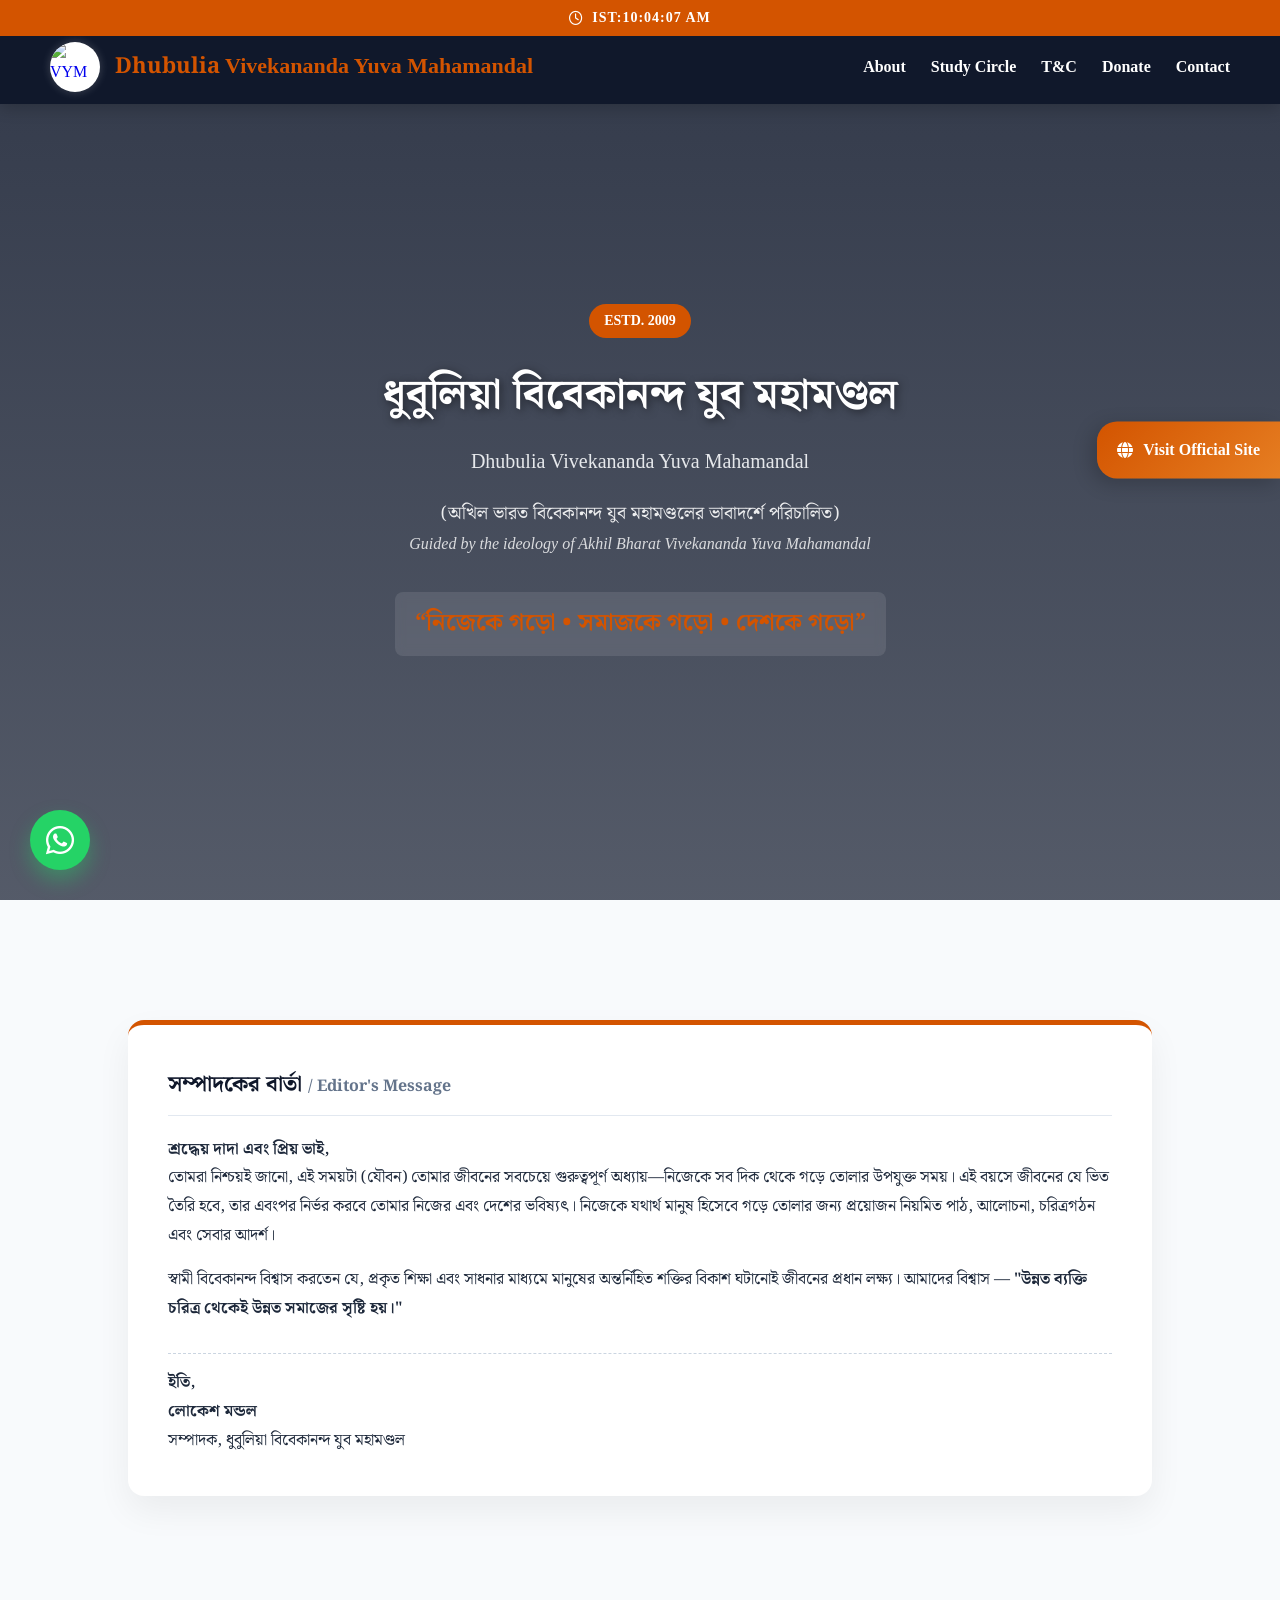
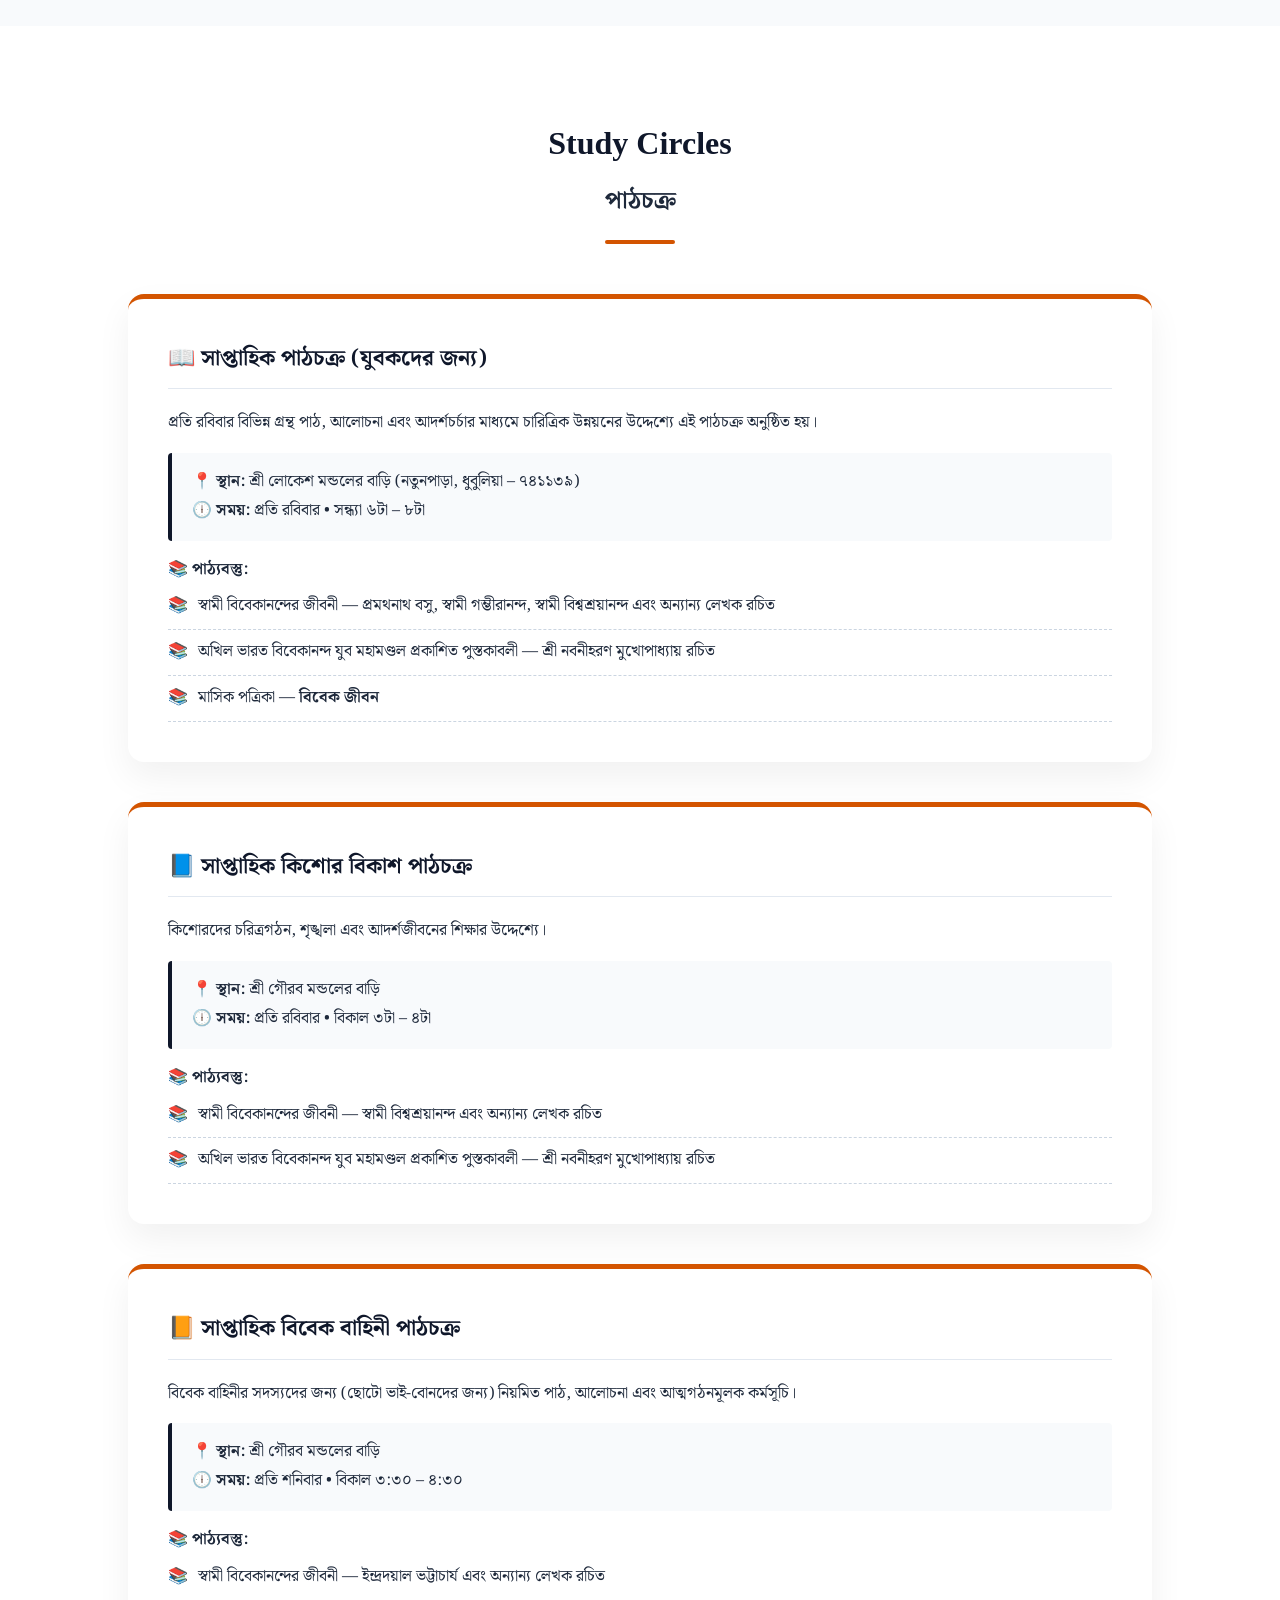
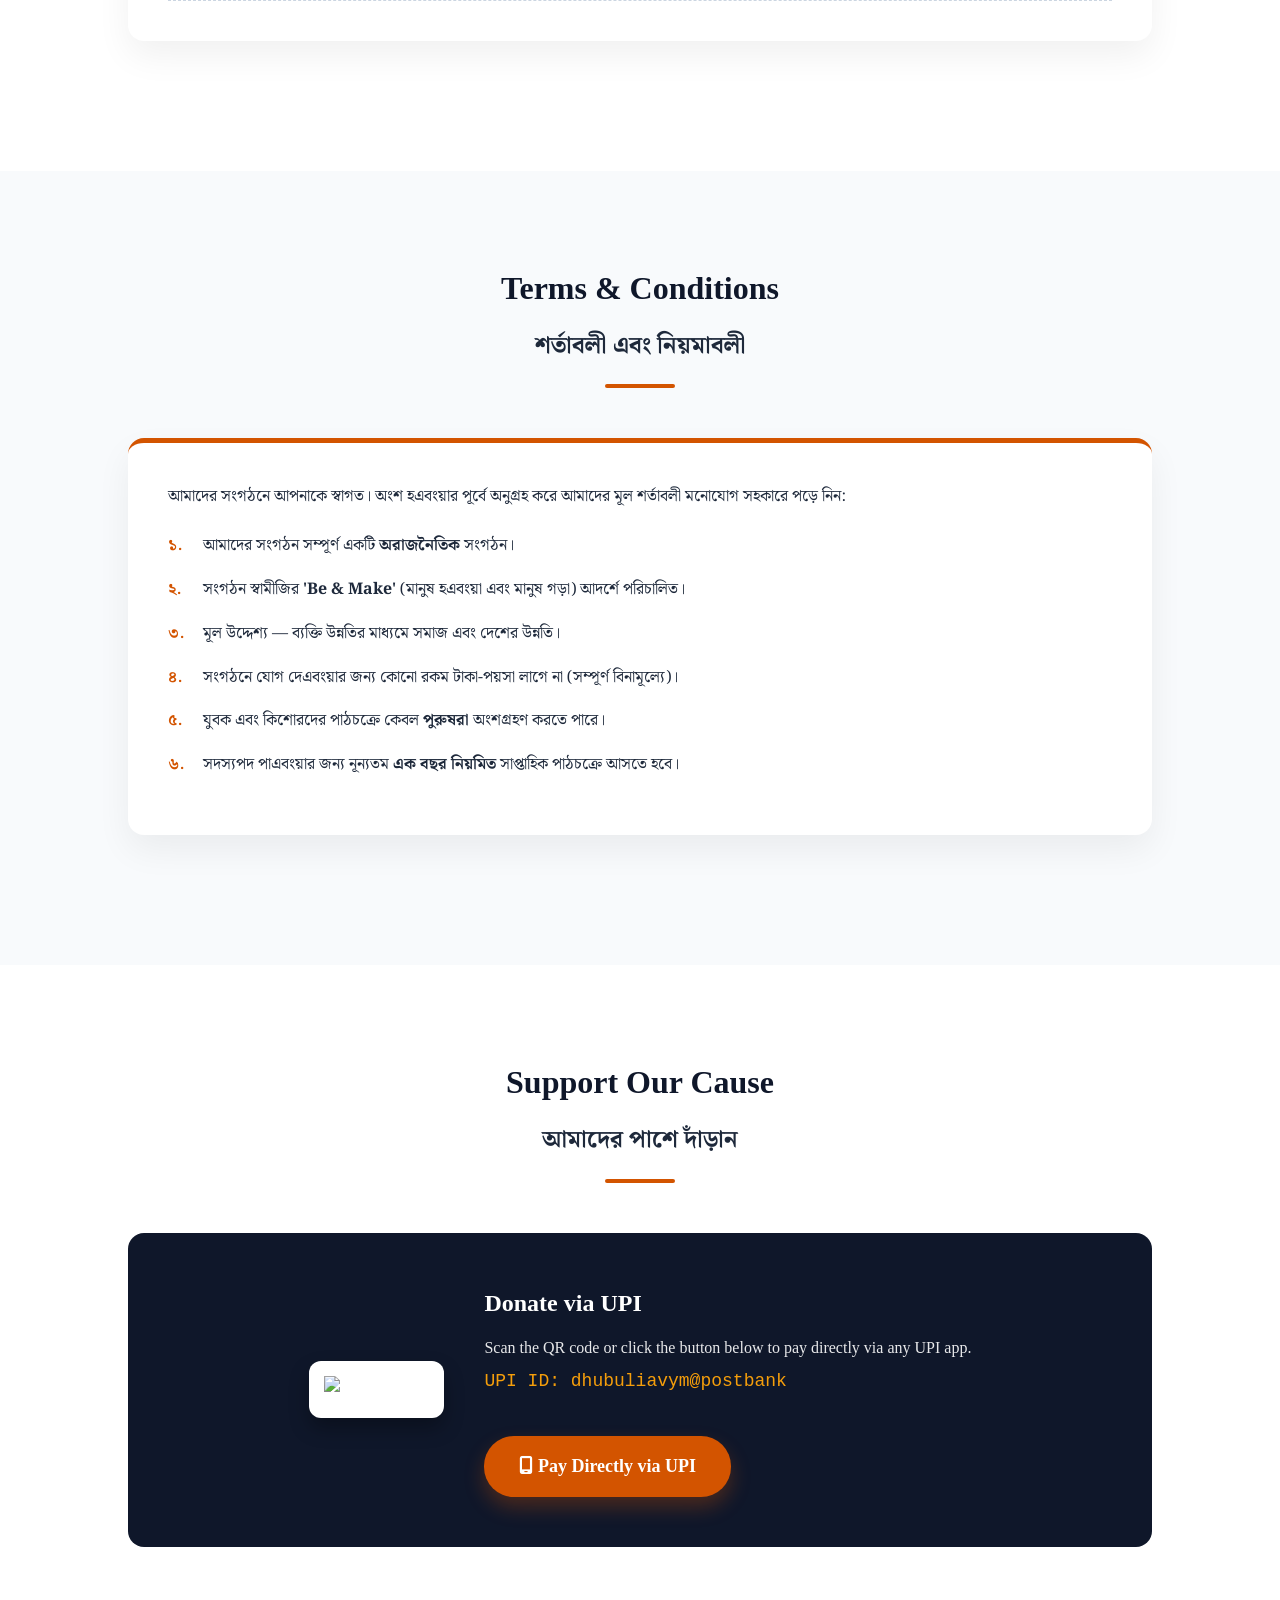
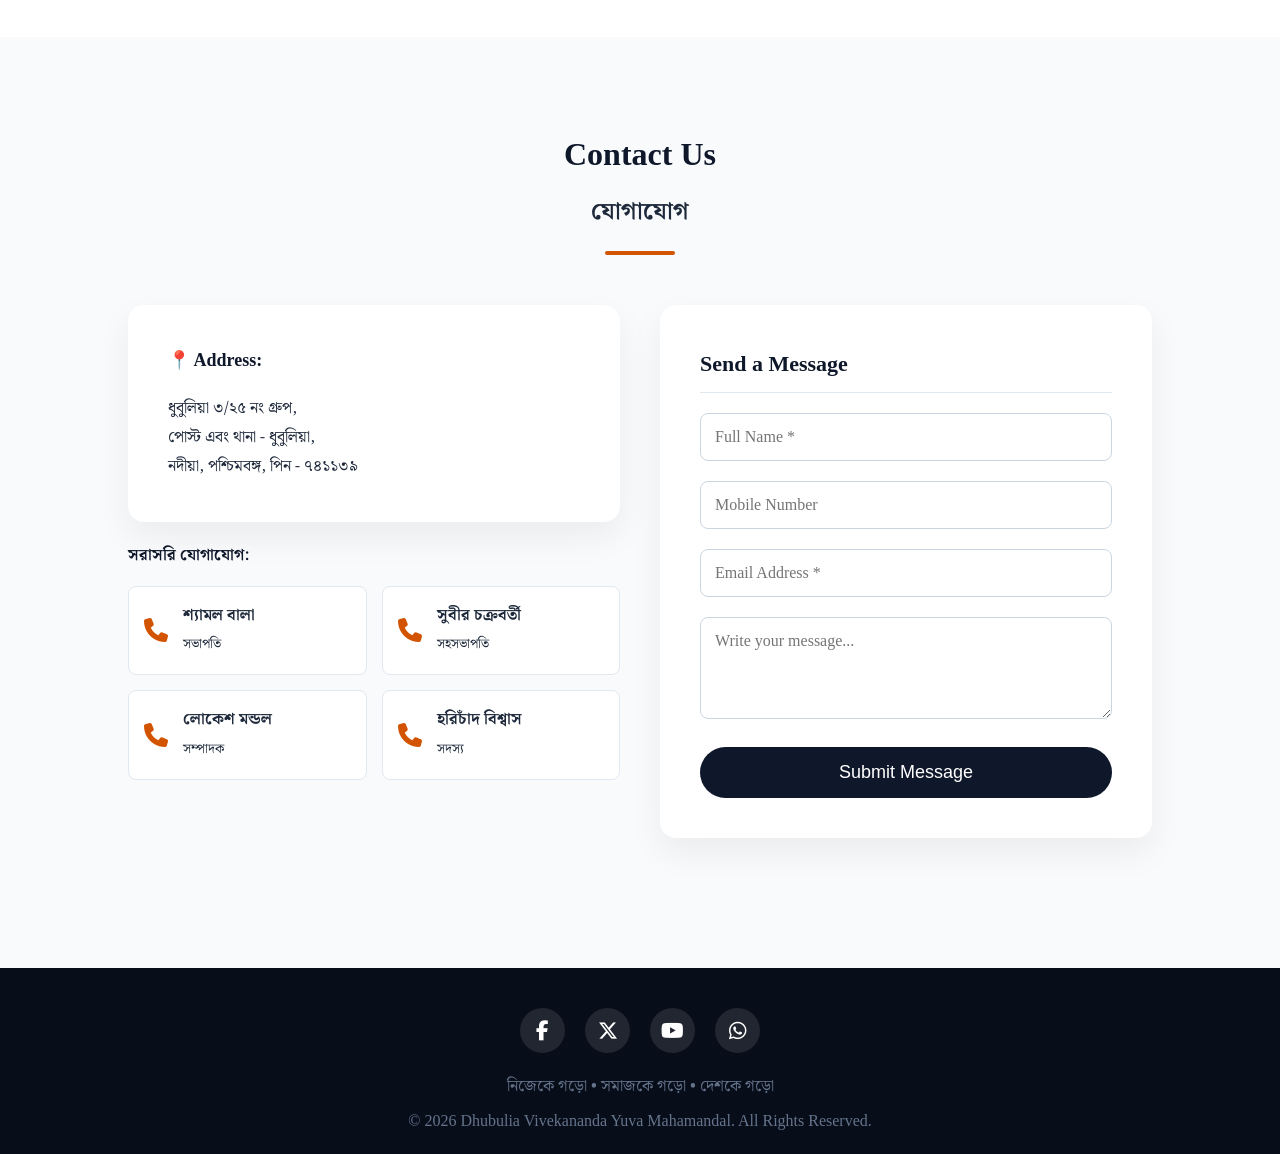
==== index.html @ 87403f96 "Update index.html" ====
<!DOCTYPE html>
<html lang="en">
<head>
    <meta charset="UTF-8">
    <meta name="viewport" content="width=device-width, initial-scale=1.0">
    <title>Dhubulia Vivekananda Yuva Mahamandal | ধুবুলিয়া বিবেকানন্দ যুব মহামণ্ডল</title>
    
    <!-- Google Fonts & FontAwesome -->
    <link href="https://fonts.googleapis.com/css2?family=Noto+Serif+Bengali:wght@400;600;700;800&display=swap" rel="stylesheet">
    <link rel="stylesheet" href="https://cdnjs.cloudflare.com/ajax/libs/font-awesome/6.4.0/css/all.min.css">

    <style>
        /* ===== CORE VARIABLES & TYPOGRAPHY ===== */
        :root {
            --primary: #0F172A;      /* Deep Navy */
            --primary-light: #1E293B;
            --accent: #D35400;       /* Deep Orange */
            --accent-hover: #E67E22;
            --bg-main: #F8FAFC;
            --white: #FFFFFF;
            --text-dark: #1E293B;
            --text-light: #64748B;
        }

        * {
            margin: 0;
            padding: 0;
            box-sizing: border-box;
            scroll-behavior: smooth;
        }

        /* Default English Font: Times New Roman */
        body {
            font-family: 'Times New Roman', Times, serif;
            background-color: var(--bg-main);
            color: var(--text-dark);
            line-height: 1.7;
            overflow-x: hidden;
        }

        /* Strict Bengali Font Class */
        .bn {
            font-family: 'Noto Serif Bengali', serif !important;
            line-height: 1.8;
        }

        /* ===== TOP BAR (IST CLOCK) ===== */
        .top-bar {
            background: var(--accent);
            color: var(--white);
            padding: 6px 20px;
            font-size: 14px;
            display: flex;
            justify-content: center;
            align-items: center;
            font-weight: bold;
            letter-spacing: 1px;
            position: fixed;
            top: 0;
            width: 100%;
            z-index: 1001;
        }
        .top-bar i { margin-right: 8px; }

        /* ===== NAVIGATION ===== */
        nav {
            position: fixed;
            top: 30px; /* Below top bar */
            width: 100%;
            background: rgba(15, 23, 42, 0.95);
            backdrop-filter: blur(10px);
            padding: 12px 50px;
            display: flex;
            justify-content: space-between;
            align-items: center;
            z-index: 1000;
            box-shadow: 0 4px 15px rgba(0,0,0,0.2);
            transition: 0.3s;
        }
        
        .logo-container {
            display: flex;
            align-items: center;
            gap: 15px;
            text-decoration: none;
        }

        .logo-img {
            height: 50px;
            width: 50px;
            border-radius: 50%;
            box-shadow: 0 0 10px rgba(255,255,255,0.2);
            object-fit: cover;
            background: white;
        }

        .logo-text {
            color: var(--white);
            font-size: 22px;
            font-weight: bold;
        }
        .logo-text span { color: var(--accent); }

        .nav-links {
            list-style: none;
            display: flex;
            gap: 25px;
        }
        .nav-links a {
            color: var(--white);
            text-decoration: none;
            font-size: 16px;
            font-weight: bold;
            transition: 0.3s;
        }
        .nav-links a:hover { color: var(--accent); }

        /* ===== HERO SECTION ===== */
        /* ===== HERO SECTION ===== */
        .hero {
            height: 100vh;
            background-image: linear-gradient(rgba(15, 23, 42, 0.85), rgba(15, 23, 42, 0.7)), 
                              url('https://upload.wikimedia.org/wikipedia/commons/0/0b/Swami_Vivekananda-1893-09-signed.jpg');
            background-position: center 15%; /* This brings the image down so the head is visible */
            background-size: cover;
            background-attachment: fixed;
            display: flex;
            flex-direction: column;
            justify-content: center;
            align-items: center;
            text-align: center;
            padding: 0 20px;
            color: var(--white);
            margin-top: 30px;
        }

        .vym-badge {
            background: var(--accent);
            padding: 5px 15px;
            border-radius: 20px;
            font-weight: bold;
            font-size: 14px;
            margin-bottom: 20px;
            animation: fadeIn 1s ease forwards;
        }

        .hero h1 {
            font-size: 42px;
            margin-bottom: 10px;
            text-shadow: 2px 2px 8px rgba(0,0,0,0.5);
            animation: slideDown 1s ease forwards;
        }

        .hero h2 {
            font-size: 20px;
            color: #F8FAFC;
            font-weight: normal;
            margin-bottom: 20px;
            opacity: 0.9;
        }

        .motto {
            font-size: 24px;
            color: var(--accent);
            font-weight: bold;
            margin-top: 15px;
            background: rgba(255,255,255,0.1);
            padding: 10px 20px;
            border-radius: 8px;
            backdrop-filter: blur(5px);
        }

        /* ===== GENERAL SECTIONS ===== */
        section { padding: 90px 10%; }
        .section-title {
            text-align: center;
            font-size: 32px;
            color: var(--primary);
            margin-bottom: 15px;
            font-weight: bold;
        }
        .section-divider {
            width: 70px;
            height: 4px;
            background: var(--accent);
            margin: 0 auto 50px;
            border-radius: 2px;
        }

        /* ===== CARDS (Study Circle, Terms, Message) ===== */
        .vym-card {
            background: var(--white);
            padding: 40px;
            border-radius: 16px;
            box-shadow: 0 15px 35px rgba(0,0,0,0.06);
            margin-bottom: 40px;
            border-top: 5px solid var(--accent);
            transition: transform 0.3s;
        }
        .vym-card:hover { transform: translateY(-5px); }
        .vym-card h3 { color: var(--primary); font-size: 22px; margin-bottom: 20px; border-bottom: 1px solid #E2E8F0; padding-bottom: 10px; }
        
        .contact-box {
            background: var(--bg-main);
            padding: 15px 20px;
            border-left: 4px solid var(--primary);
            border-radius: 4px;
            margin: 15px 0;
        }
        
        .study-books ul, .tc-list { list-style: none; padding-left: 0; }
        .study-books li { padding: 8px 0; border-bottom: 1px dashed #CBD5E1; }
        .study-books li::before { content: "📚"; margin-right: 10px; }

        .tc-list li { margin-bottom: 15px; display: flex; align-items: flex-start; }
        .tc-list .num { font-weight: bold; color: var(--accent); margin-right: 10px; min-width: 25px; }

        /* ===== DONATE / PAYMENT ===== */
        .payment-box {
            display: flex;
            align-items: center;
            justify-content: center;
            gap: 40px;
            background: var(--primary);
            color: var(--white);
            padding: 50px;
            border-radius: 16px;
            flex-wrap: wrap;
        }
        .qr-code {
            background: white;
            padding: 15px;
            border-radius: 12px;
            box-shadow: 0 10px 20px rgba(0,0,0,0.3);
        }
        .qr-code img { width: 180px; height: 180px; }
        .pay-btn {
            background: var(--accent);
            color: var(--white);
            padding: 15px 35px;
            border-radius: 30px;
            text-decoration: none;
            font-size: 18px;
            font-weight: bold;
            display: inline-block;
            margin-top: 20px;
            transition: 0.3s;
            box-shadow: 0 10px 20px rgba(211,84,0,0.3);
        }
        .pay-btn:hover { background: var(--white); color: var(--accent); }

        /* ===== CONTACT & FORM ===== */
        .contact-grid {
            display: grid;
            grid-template-columns: 1fr 1fr;
            gap: 40px;
        }
        .form-control {
            width: 100%;
            padding: 14px;
            margin-bottom: 20px;
            border: 1px solid #CBD5E1;
            border-radius: 8px;
            font-family: inherit;
            font-size: 16px;
        }
        .btn-submit {
            background: var(--primary);
            color: var(--white);
            border: none;
            padding: 15px 40px;
            border-radius: 30px;
            font-size: 18px;
            cursor: pointer;
            width: 100%;
            transition: 0.3s;
        }
        .btn-submit:hover { background: var(--accent); }

        /* Admin Contact Cards */
        .admin-cards { display: grid; grid-template-columns: 1fr 1fr; gap: 15px; }
        .admin-card {
            display: flex;
            align-items: center;
            gap: 15px;
            background: var(--white);
            padding: 15px;
            border-radius: 8px;
            border: 1px solid #E2E8F0;
            text-decoration: none;
            color: var(--text-dark);
            transition: 0.3s;
        }
        .admin-card:hover { border-color: var(--accent); box-shadow: 0 5px 15px rgba(0,0,0,0.05); }
        .admin-card i { font-size: 24px; color: var(--accent); }

        /* ===== FOOTER & SOCIALS ===== */
        footer {
            background: #080D1A;
            padding: 40px 20px 20px;
            text-align: center;
            color: var(--text-light);
        }
        .social-icons {
            margin-bottom: 20px;
            display: flex;
            justify-content: center;
            gap: 20px;
        }
        .social-icons a {
            color: var(--white);
            background: rgba(255,255,255,0.1);
            width: 45px;
            height: 45px;
            display: flex;
            justify-content: center;
            align-items: center;
            border-radius: 50%;
            font-size: 20px;
            text-decoration: none;
            transition: 0.3s;
        }
        .social-icons a:hover { background: var(--accent); transform: translateY(-3px); }

        /* ===== FLOATING WIDGETS ===== */
        /* WhatsApp Floating */
        .float-wa {
            position: fixed;
            bottom: 30px;
            left: 30px;
            background: #25D366;
            color: white;
            width: 60px;
            height: 60px;
            border-radius: 50%;
            display: flex;
            justify-content: center;
            align-items: center;
            font-size: 32px;
            box-shadow: 0 10px 20px rgba(37, 211, 102, 0.4);
            z-index: 1000;
            text-decoration: none;
            transition: 0.3s;
            animation: pulseWA 2s infinite;
        }
        .float-wa:hover { transform: scale(1.1); }
        
        @keyframes pulseWA {
            0% { box-shadow: 0 0 0 0 rgba(37, 211, 102, 0.5); }
            70% { box-shadow: 0 0 0 15px rgba(37, 211, 102, 0); }
            100% { box-shadow: 0 0 0 0 rgba(37, 211, 102, 0); }
        }

        /* Constant Animated Blog Tag */
        .float-blog {
            position: fixed;
            top: 50%;
            right: 0;
            transform: translateY(-50%);
            background: linear-gradient(135deg, var(--accent), #E67E22);
            color: white;
            padding: 15px 20px;
            border-radius: 20px 0 0 20px;
            text-decoration: none;
            font-weight: bold;
            box-shadow: -5px 5px 20px rgba(0,0,0,0.2);
            z-index: 999;
            display: flex;
            align-items: center;
            gap: 10px;
            transition: 0.3s;
            animation: slideBounce 3s infinite;
        }
        .float-blog:hover { width: auto; background: var(--primary); }
        @keyframes slideBounce {
            0%, 100% { transform: translate(0, -50%); }
            50% { transform: translate(-10px, -50%); }
        }

        /* ===== 60 SECOND PREMIUM POPUP ===== */
        .premium-popup-overlay {
            display: none; position: fixed; top: 0; left: 0; width: 100%; height: 100%;
            background: rgba(15, 23, 42, 0.85); z-index: 9999; justify-content: center; align-items: center;
            backdrop-filter: blur(8px); opacity: 0; transition: opacity 0.4s ease;
        }
        .premium-popup-box {
            background: var(--white); width: 90%; max-width: 450px; border-radius: 24px; text-align: center;
            position: relative; overflow: hidden; box-shadow: 0 30px 60px rgba(0,0,0,0.3), 0 0 40px rgba(211, 84, 0, 0.2);
            opacity: 0; transform: translateY(50px) scale(0.9); transition: all 0.6s cubic-bezier(0.68, -0.55, 0.265, 1.55);
        }
        .premium-popup-overlay.show-popup { display: flex; opacity: 1; }
        .premium-popup-overlay.show-popup .premium-popup-box { opacity: 1; transform: translateY(0) scale(1); }
        
        .popup-header { background: linear-gradient(135deg, var(--primary), var(--primary-light)); padding: 30px; }
        .popup-icon { font-size: 50px; display: inline-block; animation: floatIcon 3s ease-in-out infinite; }
        .popup-body { padding: 30px; }
        .popup-body h3 { color: var(--primary); font-size: 24px; margin-bottom: 10px; }
        .popup-close-btn {
            position: absolute; top: 15px; right: 15px; background: rgba(255,255,255,0.2); border: none;
            color: white; width: 30px; height: 30px; border-radius: 50%; cursor: pointer; transition: 0.3s; font-size: 20px;
        }
        .popup-close-btn:hover { background: var(--accent); }

        @keyframes floatIcon { 0%, 100% { transform: translateY(0); } 50% { transform: translateY(-10px); } }
        
        /* SCROLL REVEAL */
        .reveal { opacity: 0; transform: translateY(50px); transition: all 0.8s ease; }
        .reveal.active { opacity: 1; transform: translateY(0); }

        /* Responsive */
        @media (max-width: 768px) {
            nav { padding: 10px 15px; flex-direction: column; gap: 10px; }
            .hero h1 { font-size: 32px; }
            .contact-grid { grid-template-columns: 1fr; }
            .admin-cards { grid-template-columns: 1fr; }
            .payment-box { flex-direction: column; text-align: center; }
            .float-blog { padding: 10px; font-size: 12px; }
            .float-wa { width: 50px; height: 50px; font-size: 28px; bottom: 20px; left: 20px; }
        }
    </style>
</head>
<body>

    <!-- IST CLOCK TOP BAR -->
    <div class="top-bar">
        <i class="fa-regular fa-clock"></i> 
        <span class="en">IST: </span> <span id="ist-clock">Loading...</span>
    </div>

    <!-- CONSTANT FLOATING BLOG BUTTON -->
    <a href="https://dhubuliavym.blogspot.com" target="_blank" class="float-blog">
        <i class="fa-solid fa-globe"></i> <span class="en">Visit Official Site</span>
    </a>

    <!-- FLOATING WHATSAPP -->
    <a href="https://wa.me/917872295230" target="_blank" class="float-wa">
        <i class="fa-brands fa-whatsapp"></i>
    </a>

    <!-- NAVIGATION -->
    <nav>
        <a href="#home" class="logo-container">
            <img src="https://i.ibb.co/RGnjctz3/310393.jpg" alt="VYM Logo" class="logo-img">
            <div class="logo-text">
                <span class="bn">Dhubulia</span> <span>Vivekananda Yuva Mahamandal</span>
            </div>
        </a>
        <ul class="nav-links">
            <li><a href="#editor-msg" class="en">About</a></li>
            <li><a href="#study-circle" class="en">Study Circle</a></li>
            <li><a href="#terms" class="en">T&C</a></li>
            <li><a href="#donate" class="en">Donate</a></li>
            <li><a href="#contact" class="en">Contact</a></li>
        </ul>
    </nav>

    <!-- HERO SECTION -->
    <header id="home" class="hero">
        <span class="vym-badge en">ESTD. 2009</span>
        <h1 class="bn">ধুবুলিয়া বিবেকানন্দ যুব মহামণ্ডল</h1>
        <h2 class="en">Dhubulia Vivekananda Yuva Mahamandal</h2>
        
        <p class="bn" style="font-size: 18px; opacity: 0.9;">(অখিল ভারত বিবেকানন্দ যুব মহামণ্ডলের ভাবাদর্শে পরিচালিত)</p>
        <p class="en" style="font-size: 16px; font-style: italic; opacity: 0.8; margin-bottom: 20px;">
            Guided by the ideology of Akhil Bharat Vivekananda Yuva Mahamandal
        </p>

        <p class="motto bn">“নিজেকে গড়ো • সমাজকে গড়ো • দেশকে গড়ো”</p>
    </header>

    <!-- EDITOR MESSAGE -->
    <section id="editor-msg">
        <div class="vym-card reveal">
            <h3 class="bn">সম্পাদকের বার্তা <span class="en" style="font-size:16px; color:#64748B;">/ Editor's Message</span></h3>
            <p class="bn"><strong>শ্রদ্ধেয় দাদা এবং প্রিয় ভাই,</strong></p>
            <p class="bn">তোমরা নিশ্চয়ই জানো, এই সময়টা (যৌবন) তোমার জীবনের সবচেয়ে গুরুত্বপূর্ণ অধ্যায়—নিজেকে সব দিক থেকে গড়ে তোলার উপযুক্ত সময়। এই বয়সে জীবনের যে ভিত তৈরি হবে, তার এবংপর নির্ভর করবে তোমার নিজের এবং দেশের ভবিষ্যৎ। নিজেকে যথার্থ মানুষ হিসেবে গড়ে তোলার জন্য প্রয়োজন নিয়মিত পাঠ, আলোচনা, চরিত্রগঠন এবং সেবার আদর্শ।</p>
            
            <p class="bn" style="margin-top: 15px;">স্বামী বিবেকানন্দ বিশ্বাস করতেন যে, প্রকৃত শিক্ষা এবং সাধনার মাধ্যমে মানুষের অন্তর্নিহিত শক্তির বিকাশ ঘটানোই জীবনের প্রধান লক্ষ্য। আমাদের বিশ্বাস — <strong>"উন্নত ব্যক্তি চরিত্র থেকেই উন্নত সমাজের সৃষ্টি হয়।"</strong></p>

            <div style="margin-top: 30px; border-top: 1px dashed #CBD5E1; padding-top: 15px;" class="bn">
                <strong>ইতি,</strong><br>
                <strong>লোকেশ মন্ডল</strong><br>
                সম্পাদক, ধুবুলিয়া বিবেকানন্দ যুব মহামণ্ডল
            </div>
        </div>
    </section>

    <!-- STUDY CIRCLE -->
    <section id="study-circle" style="background: var(--white);">
        <h2 class="section-title en">Study Circles <br><span class="bn" style="font-size: 24px; color: var(--text-dark);">পাঠচক্র</span></h2>
        <div class="section-divider"></div>

        <div class="vym-card reveal">
            <h3 class="bn">📖 সাপ্তাহিক পাঠচক্র (যুবকদের জন্য)</h3>
            <p class="bn">প্রতি রবিবার বিভিন্ন গ্রন্থ পাঠ, আলোচনা এবং আদর্শচর্চার মাধ্যমে চারিত্রিক উন্নয়নের উদ্দেশ্যে এই পাঠচক্র অনুষ্ঠিত হয়।</p>
            <div class="contact-box bn">
                <p><strong>📍 স্থান:</strong> শ্রী লোকেশ মন্ডলের বাড়ি (নতুনপাড়া, ধুবুলিয়া – ৭৪১১৩৯)</p>
                <p><strong>🕕 সময়:</strong> প্রতি রবিবার • সন্ধ্যা ৬টা – ৮টা</p>
            </div>
            <div class="study-books bn">
                <h4>📚 পাঠ্যবস্তু:</h4>
                <ul>
                    <li>স্বামী বিবেকানন্দের জীবনী — প্রমথনাথ বসু, স্বামী গম্ভীরানন্দ, স্বামী বিশ্বশ্রয়ানন্দ এবং অন্যান্য লেখক রচিত</li>
                    <li>অখিল ভারত বিবেকানন্দ যুব মহামণ্ডল প্রকাশিত পুস্তকাবলী — শ্রী নবনীহরণ মুখোপাধ্যায় রচিত</li>
                    <li>মাসিক পত্রিকা — <b>বিবেক জীবন</b></li>
                </ul>
            </div>
        </div>

        <div class="vym-card reveal">
            <h3 class="bn">📘 সাপ্তাহিক কিশোর বিকাশ পাঠচক্র</h3>
            <p class="bn">কিশোরদের চরিত্রগঠন, শৃঙ্খলা এবং আদর্শজীবনের শিক্ষার উদ্দেশ্যে।</p>
            <div class="contact-box bn">
                <p><strong>📍 স্থান:</strong> শ্রী গৌরব মন্ডলের বাড়ি</p>
                <p><strong>🕕 সময়:</strong> প্রতি রবিবার • বিকাল ৩টা – ৪টা</p>
            </div>
            <div class="study-books bn">
                <h4>📚 পাঠ্যবস্তু:</h4>
                <ul>
                    <li>স্বামী বিবেকানন্দের জীবনী — স্বামী বিশ্বশ্রয়ানন্দ এবং অন্যান্য লেখক রচিত</li>
                    <li>অখিল ভারত বিবেকানন্দ যুব মহামণ্ডল প্রকাশিত পুস্তকাবলী — শ্রী নবনীহরণ মুখোপাধ্যায় রচিত</li>
                </ul>
            </div>
        </div>

        <div class="vym-card reveal">
            <h3 class="bn">📙 সাপ্তাহিক বিবেক বাহিনী পাঠচক্র</h3>
            <p class="bn">বিবেক বাহিনীর সদস্যদের জন্য (ছোটো ভাই-বোনদের জন্য) নিয়মিত পাঠ, আলোচনা এবং আত্মগঠনমূলক কর্মসূচি।</p>
            <div class="contact-box bn">
                <p><strong>📍 স্থান:</strong> শ্রী গৌরব মন্ডলের বাড়ি</p>
                <p><strong>🕕 সময়:</strong> প্রতি শনিবার • বিকাল ৩:৩০ – ৪:৩০</p>
            </div>
            <div class="study-books bn">
                <h4>📚 পাঠ্যবস্তু:</h4>
                <ul>
                    <li>স্বামী বিবেকানন্দের জীবনী — ইন্দ্রদয়াল ভট্টাচার্য এবং অন্যান্য লেখক রচিত </li>
                </ul>
            </div>
        </div>
    </section>

    <!-- TERMS & CONDITIONS -->
    <section id="terms">
        <h2 class="section-title en">Terms & Conditions <br><span class="bn" style="font-size: 24px; color: var(--text-dark);">শর্তাবলী এবং নিয়মাবলী</span></h2>
        <div class="section-divider"></div>
        
        <div class="vym-card reveal bn">
            <p>আমাদের সংগঠনে আপনাকে স্বাগত। অংশ হএবংয়ার পূর্বে অনুগ্রহ করে আমাদের মূল শর্তাবলী মনোযোগ সহকারে পড়ে নিন:</p>
            <ul class="tc-list" style="margin-top:20px;">
                <li><span class="num">১.</span><p>আমাদের সংগঠন সম্পূর্ণ একটি <strong>অরাজনৈতিক</strong> সংগঠন।</p></li>
                <li><span class="num">২.</span><p>সংগঠন স্বামীজির <strong>'Be & Make'</strong> (মানুষ হএবংয়া এবং মানুষ গড়া) আদর্শে পরিচালিত।</p></li>
                <li><span class="num">৩.</span><p>মূল উদ্দেশ্য — ব্যক্তি উন্নতির মাধ্যমে সমাজ এবং দেশের উন্নতি।</p></li>
                <li><span class="num">৪.</span><p>সংগঠনে যোগ দেএবংয়ার জন্য কোনো রকম টাকা-পয়সা লাগে না (সম্পূর্ণ বিনামূল্যে)।</p></li>
                <li><span class="num">৫.</span><p>যুবক এবং কিশোরদের পাঠচক্রে কেবল <strong>পুরুষরা</strong> অংশগ্রহণ করতে পারে।</p></li>
                <li><span class="num">৬.</span><p>সদস্যপদ পাএবংয়ার জন্য নূন্যতম <strong>এক বছর নিয়মিত</strong> সাপ্তাহিক পাঠচক্রে আসতে হবে।</p></li>
            </ul>
        </div>
    </section>

    <!-- DONATE SECTION (UPI / QR) -->
    <section id="donate" style="background: var(--white);">
        <h2 class="section-title en">Support Our Cause <br><span class="bn" style="font-size: 24px; color: var(--text-dark);">আমাদের পাশে দাঁড়ান</span></h2>
        <div class="section-divider"></div>
        
        <div class="payment-box reveal">
            <div class="qr-code">
                <!-- Auto-generated QR via Google API targeting the UPI URI -->
                <img src="https://api.qrserver.com/v1/create-qr-code/?size=200x200&data=upi%3A%2F%2Fpay%3Fpa%3Ddhubuliavym%40postbank%26pn%3DDhubulia%2520VYM%26cu%3DINR" alt="UPI QR Code">
            </div>
            <div>
                <h3 class="en" style="font-size:24px; margin-bottom:10px;">Donate via UPI</h3>
                <p class="en" style="font-size:16px; opacity:0.9; margin-bottom: 5px;">Scan the QR code or click the button below to pay directly via any UPI app.</p>
                <p class="en" style="font-family: monospace; font-size: 18px; color: #F59E0B; margin-bottom: 20px;">UPI ID: dhubuliavym@postbank</p>
                <a href="upi://pay?pa=dhubuliavym@postbank&pn=Dhubulia%20VYM&cu=INR" class="pay-btn en">
                    <i class="fa-solid fa-mobile-screen"></i> Pay Directly via UPI
                </a>
            </div>
        </div>
    </section>

    <!-- CONTACT SECTION -->
    <section id="contact">
        <h2 class="section-title en">Contact Us <br><span class="bn" style="font-size: 24px; color: var(--text-dark);">যোগাযোগ</span></h2>
        <div class="section-divider"></div>

        <div class="contact-grid">
            <!-- Info & Direct Admins -->
            <div class="reveal">
                <div class="vym-card" style="margin-bottom:20px; border-top:none;">
                    <h3 class="en" style="margin-bottom:10px; border:none; font-size:18px;">📍 Address:</h3>
                    <p class="bn">ধুবুলিয়া ৩/২৫ নং গ্রুপ,<br>পোস্ট এবং থানা - ধুবুলিয়া,<br>নদীয়া, পশ্চিমবঙ্গ, পিন - ৭৪১১৩৯</p>
                </div>
                
                <h4 class="bn" style="margin-bottom:15px; color:var(--primary);">সরাসরি যোগাযোগ:</h4>
                <div class="admin-cards bn">
                    <a href="tel:+919046742661" class="admin-card">
                        <i class="fa-solid fa-phone"></i>
                        <div><strong>শ্যামল বালা</strong><br><small>সভাপতি</small></div>
                    </a>
                    <a href="tel:+918001674376" class="admin-card">
                        <i class="fa-solid fa-phone"></i>
                        <div><strong>সুবীর চক্রবর্তী</strong><br><small>সহসভাপতি</small></div>
                    </a>
                    <a href="tel:+917872295230" class="admin-card">
                        <i class="fa-solid fa-phone"></i>
                        <div><strong>লোকেশ মন্ডল</strong><br><small>সম্পাদক</small></div>
                    </a>
                    <a href="tel:+918710078175" class="admin-card">
                        <i class="fa-solid fa-phone"></i>
                        <div><strong>হরিচাঁদ বিশ্বাস</strong><br><small>সদস্য</small></div>
                    </a>
                </div>
            </div>

            <!-- Web3Forms Contact Form -->
            <div class="vym-card reveal" style="border-top:none;">
                <h3 class="en">Send a Message</h3>
                <form action="https://api.web3forms.com/submit" method="POST">
                    <!-- WEB3FORMS ACCESS KEY -->
                    <input type="hidden" name="access_key" value="5b68724a-0f98-4e40-a160-9ad51268909f">
                    <input type="hidden" name="subject" value="New Message from Website">
                    
                    <input type="text" name="name" class="form-control en" required placeholder="Full Name *">
                    <input type="text" name="mobile" class="form-control en" placeholder="Mobile Number">
                    <input type="email" name="email" class="form-control en" required placeholder="Email Address *">
                    <textarea name="message" class="form-control en" required placeholder="Write your message..." rows="4"></textarea>
                    
                    <button type="submit" class="btn-submit en">Submit Message</button>
                </form>
            </div>
        </div>
    </section>

    <!-- FOOTER -->
    <footer>
        <div class="social-icons">
            <a href="https://www.facebook.com/dvym.org" target="_blank"><i class="fa-brands fa-facebook-f"></i></a>
            <a href="https://x.com/dvym_org" target="_blank"><i class="fa-brands fa-x-twitter"></i></a>
            <a href="https://www.youtube.com/@dvym_org" target="_blank"><i class="fa-brands fa-youtube"></i></a>
            <a href="https://wa.me/917872295230" target="_blank"><i class="fa-brands fa-whatsapp"></i></a>
        </div>
        <p class="bn" style="margin-bottom: 5px;">নিজেকে গড়ো • সমাজকে গড়ো • দেশকে গড়ো</p>
        <p class="en">&copy; 2026 Dhubulia Vivekananda Yuva Mahamandal. All Rights Reserved.</p>
    </footer>

    <!-- ===== 60 SECOND PREMIUM POPUP MODAL ===== -->
    <div class="premium-popup-overlay" id="promoModal">
        <div class="premium-popup-box">
            <button class="popup-close-btn" onclick="closePromo()">×</button>
            <div class="popup-header">
        <span class="popup-icon"><i class="fa-solid fa-book-open-reader" style="color: white; text-shadow: 0 4px 15px rgba(0,0,0,0.3);"></i></span>
    </div>
            <div class="popup-body">
                <h3 class="bn">বিস্তারিত জানতে চান?</h3>
                <p class="bn" style="color:var(--text-dark); margin-bottom:20px;">আমাদের যাবতীয় বিজ্ঞপ্তি, প্রবন্ধ এবং বিস্তারিত তথ্যের জন্য আমাদের নিজস্ব ব্লগ সাইটটি পরিদর্শন করুন।</p>
                
                <a href="https://dhubuliavym.blogspot.com" target="_blank" class="pay-btn bn" onclick="closePromo()">
                    অফিসিয়াল ব্লগ দেখুন
                </a>
            </div>
        </div>
    </div>

    <!-- ===== JAVASCRIPT ===== -->
    <script>
        // 1. IST Live Clock
        function updateISTClock() {
            const now = new Date();
            // Convert to IST (UTC+5:30)
            const utc = now.getTime() + (now.getTimezoneOffset() * 60000);
            const istDate = new Date(utc + (3600000 * 5.5));
            
            const timeString = istDate.toLocaleTimeString('en-US', { 
                hour: '2-digit', minute: '2-digit', second: '2-digit', hour12: true 
            });
            document.getElementById('ist-clock').textContent = timeString;
        }
        setInterval(updateISTClock, 1000);
        updateISTClock();

        // 2. Scroll Reveal Animations
        function revealElements() {
            var reveals = document.querySelectorAll('.reveal');
            for (var i = 0; i < reveals.length; i++) {
                var windowHeight = window.innerHeight;
                var elementTop = reveals[i].getBoundingClientRect().top;
                if (elementTop < windowHeight - 100) {
                    reveals[i].classList.add('active');
                }
            }
        }
        window.addEventListener('scroll', revealElements);
        revealElements();

        // 3. 60-Second (1 Minute) Premium Popup Logic
        const promoModal = document.getElementById('promoModal');
        setTimeout(() => {
            promoModal.classList.add('show-popup');
        }, 60000); // 60,000 ms = 1 minute

        function closePromo() {
            promoModal.classList.remove('show-popup');
            setTimeout(() => {
                promoModal.style.display = 'none';
            }, 600);
        }
    </script>
</body>
</html>
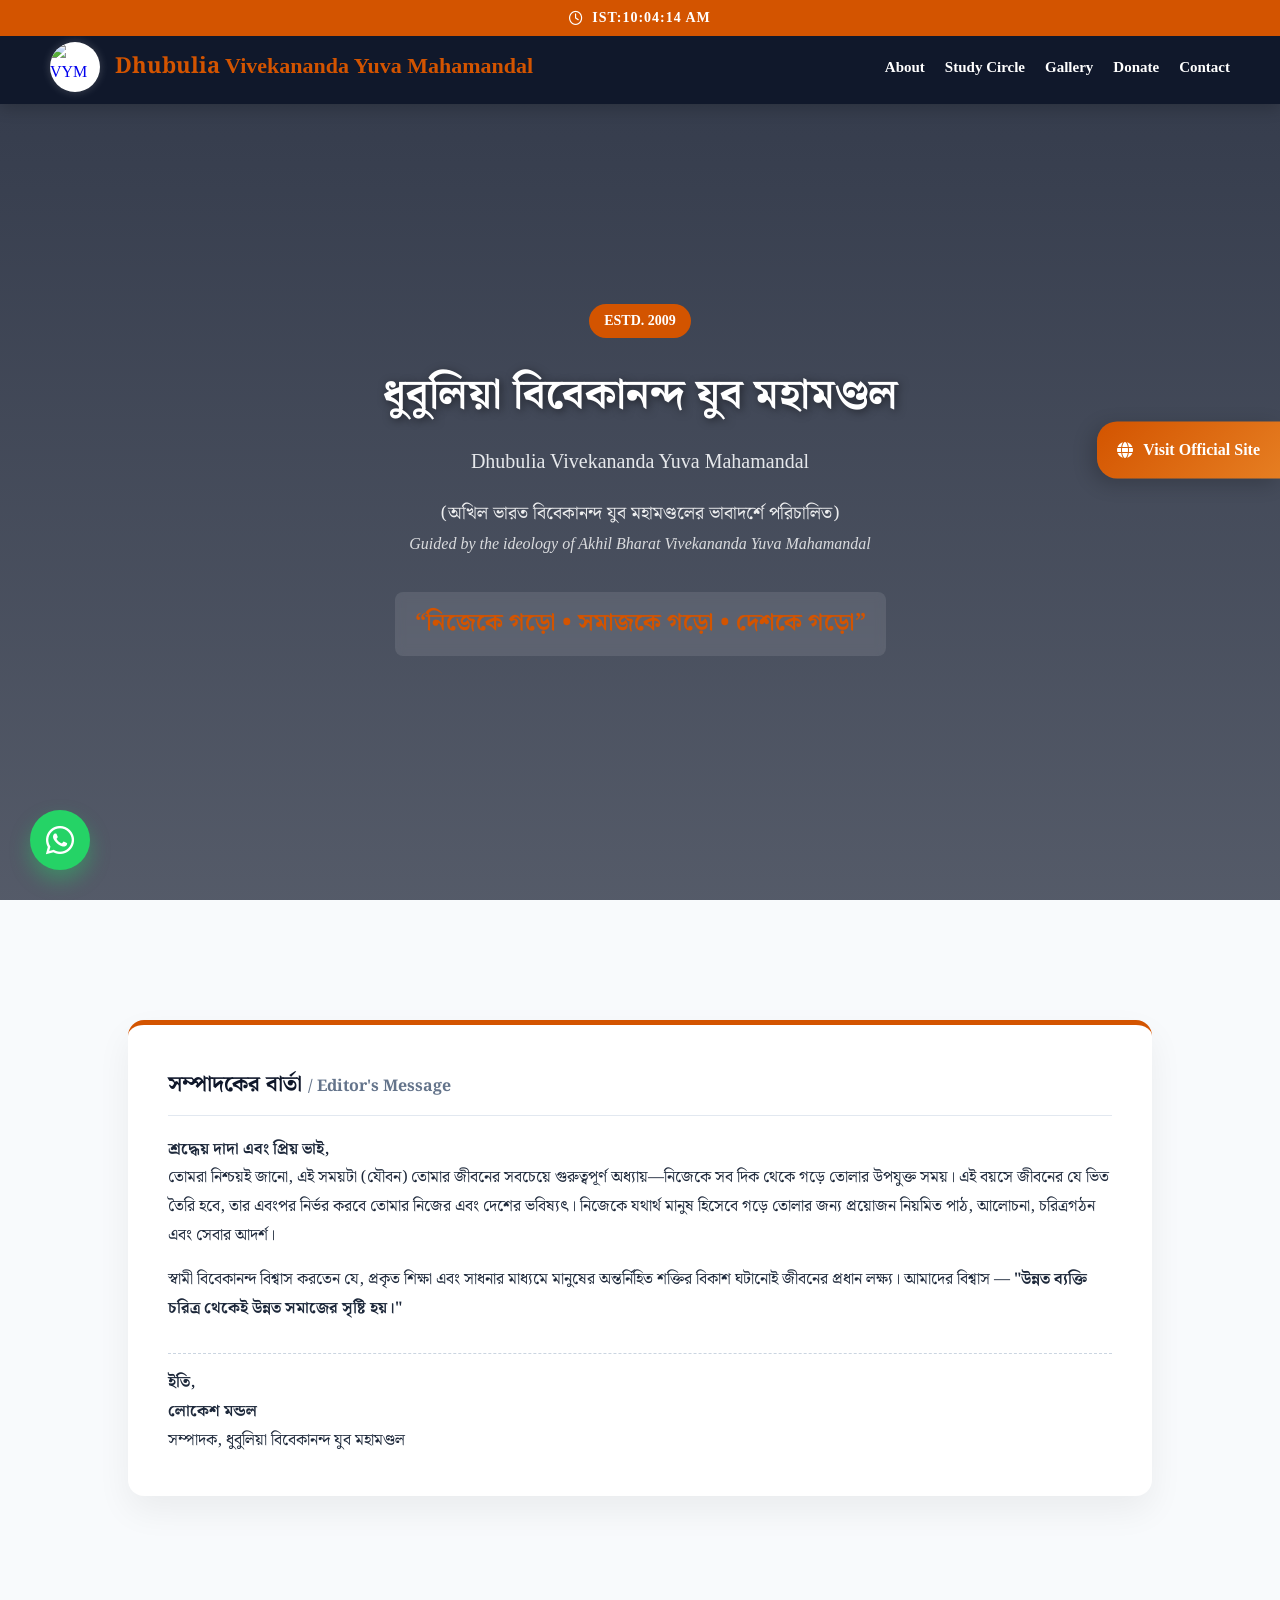
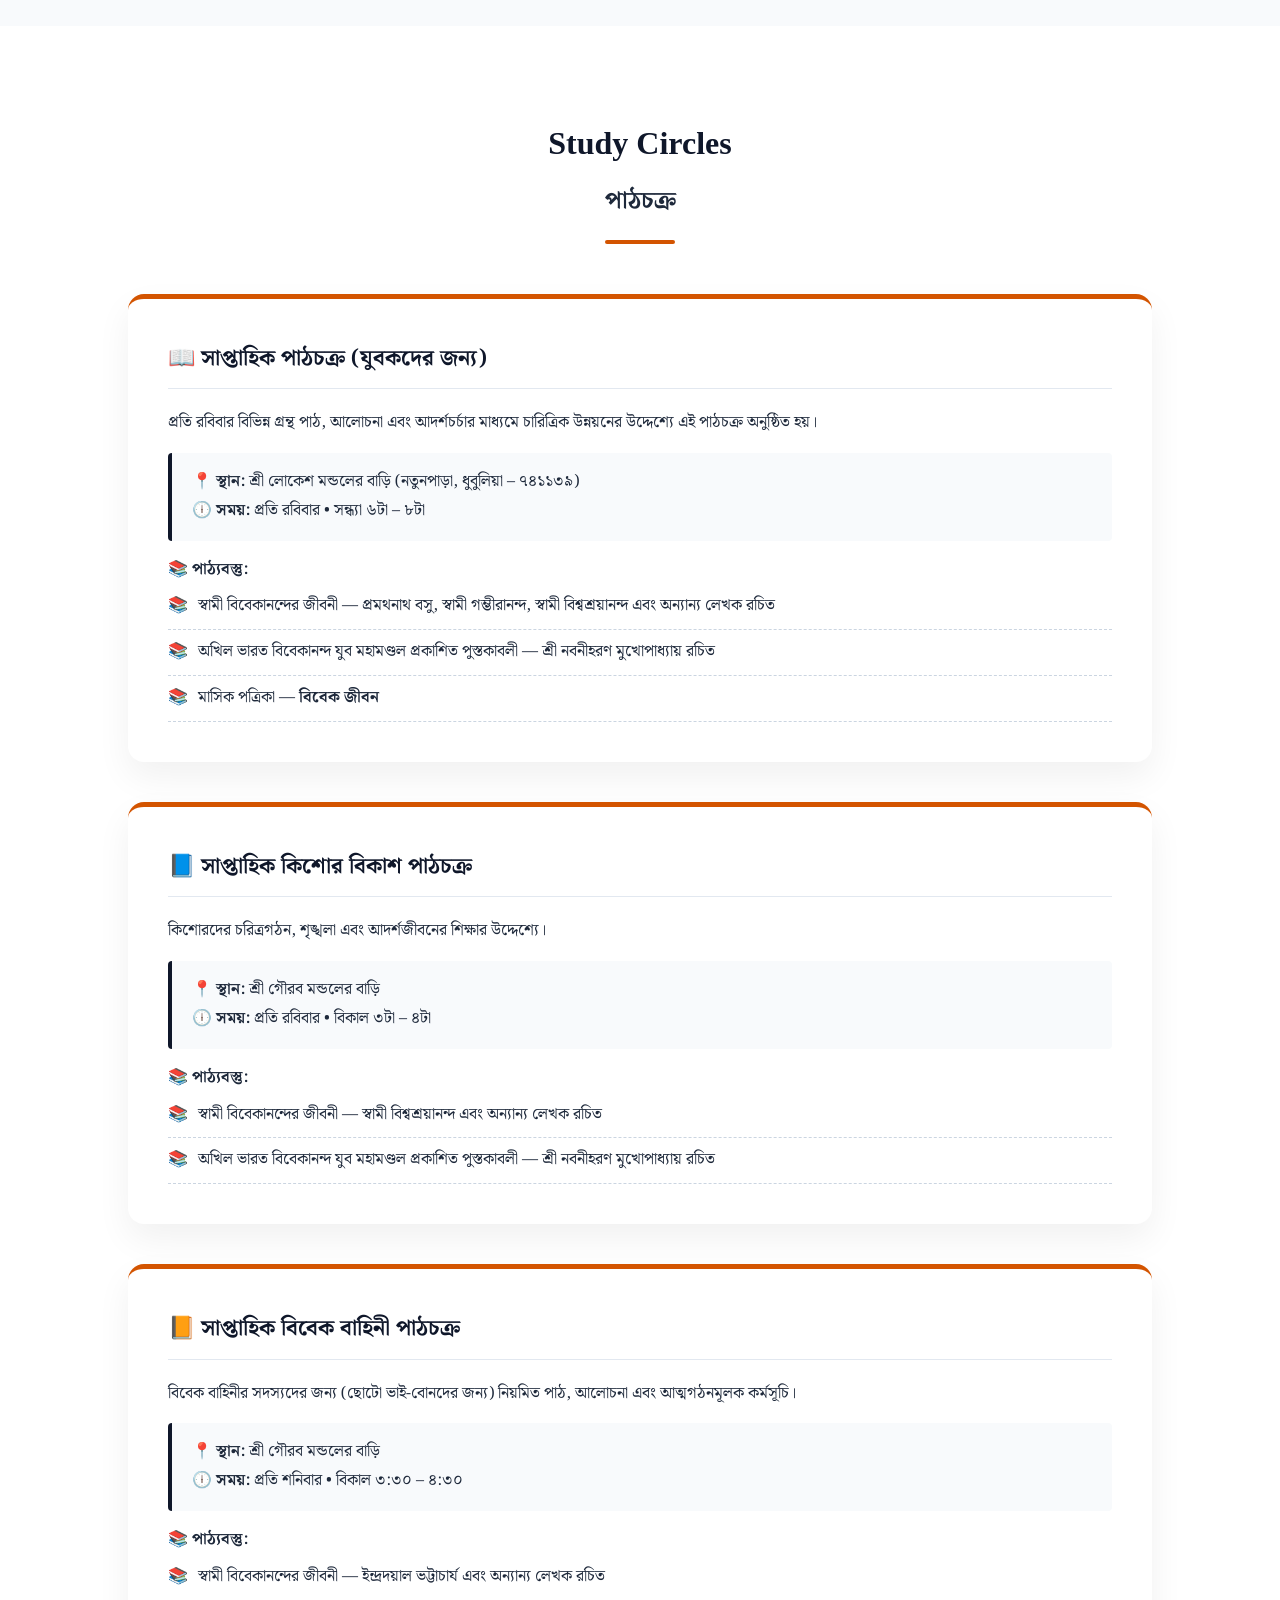
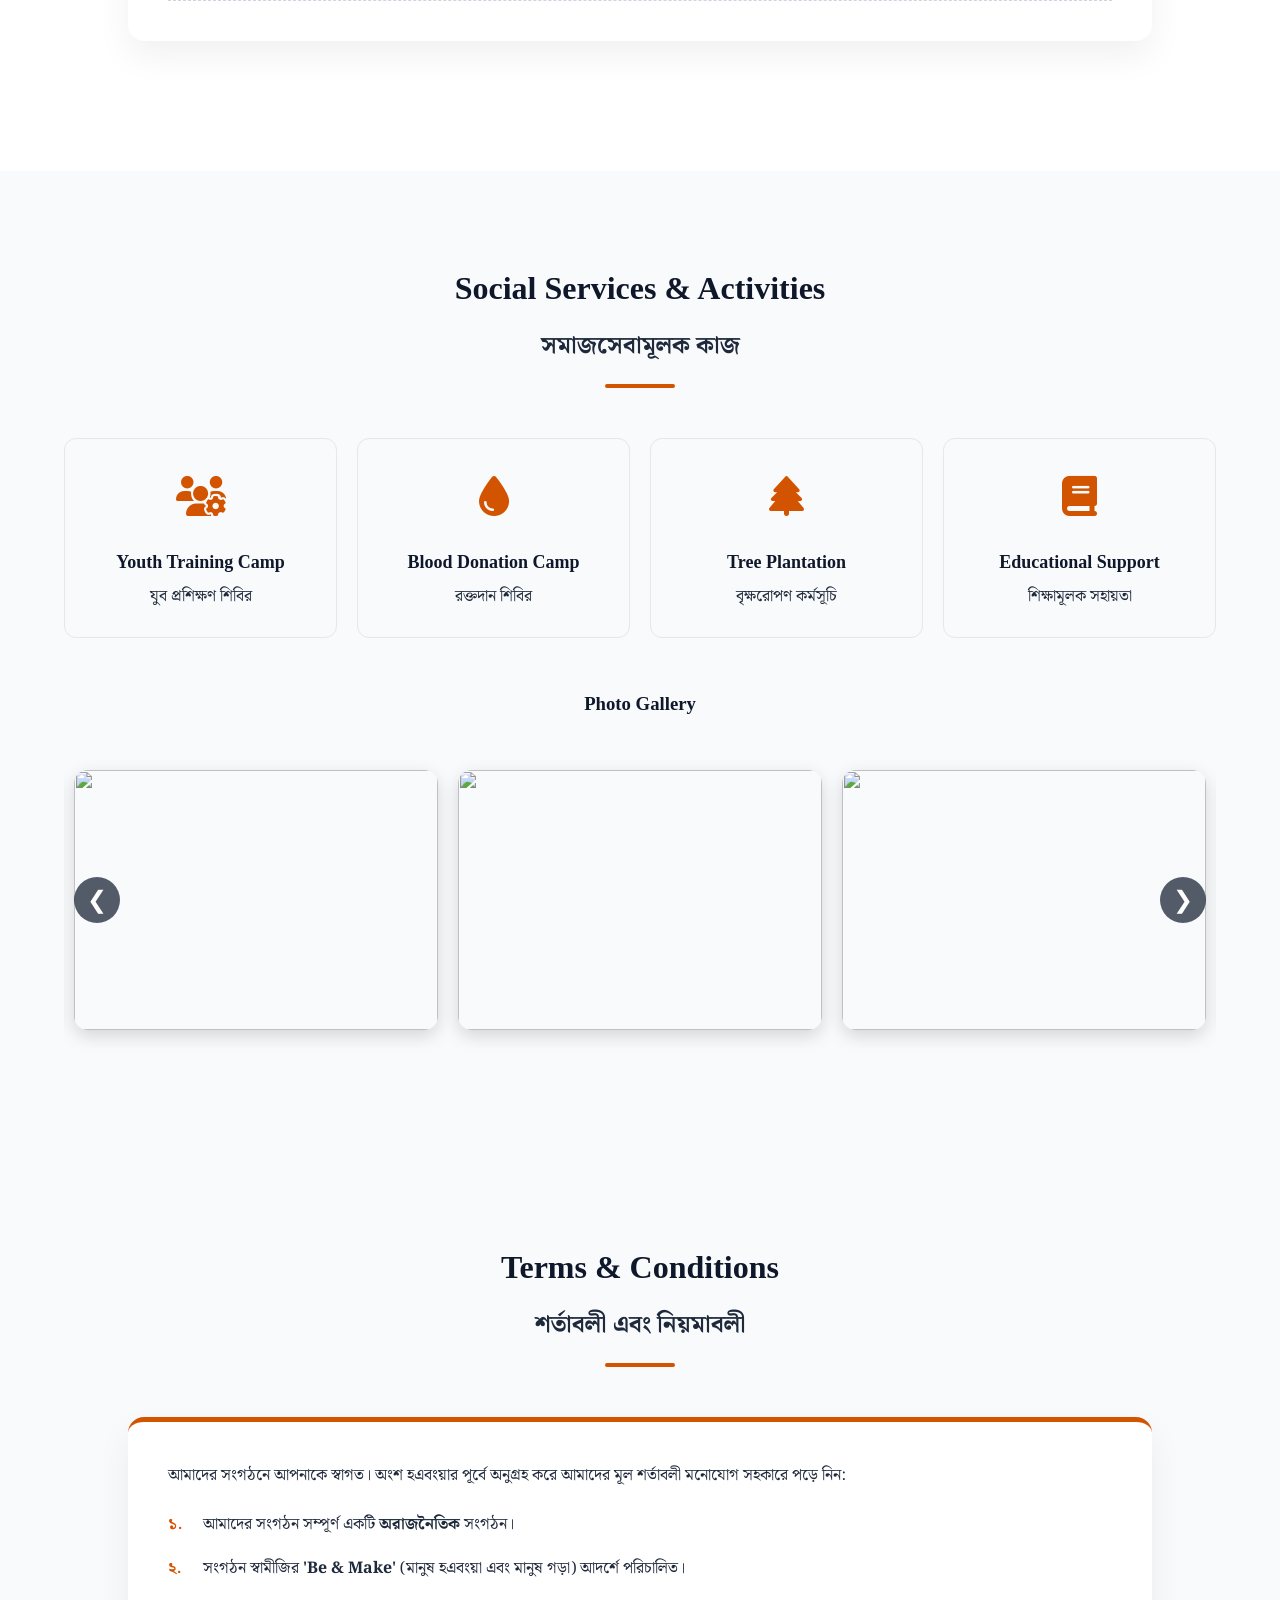
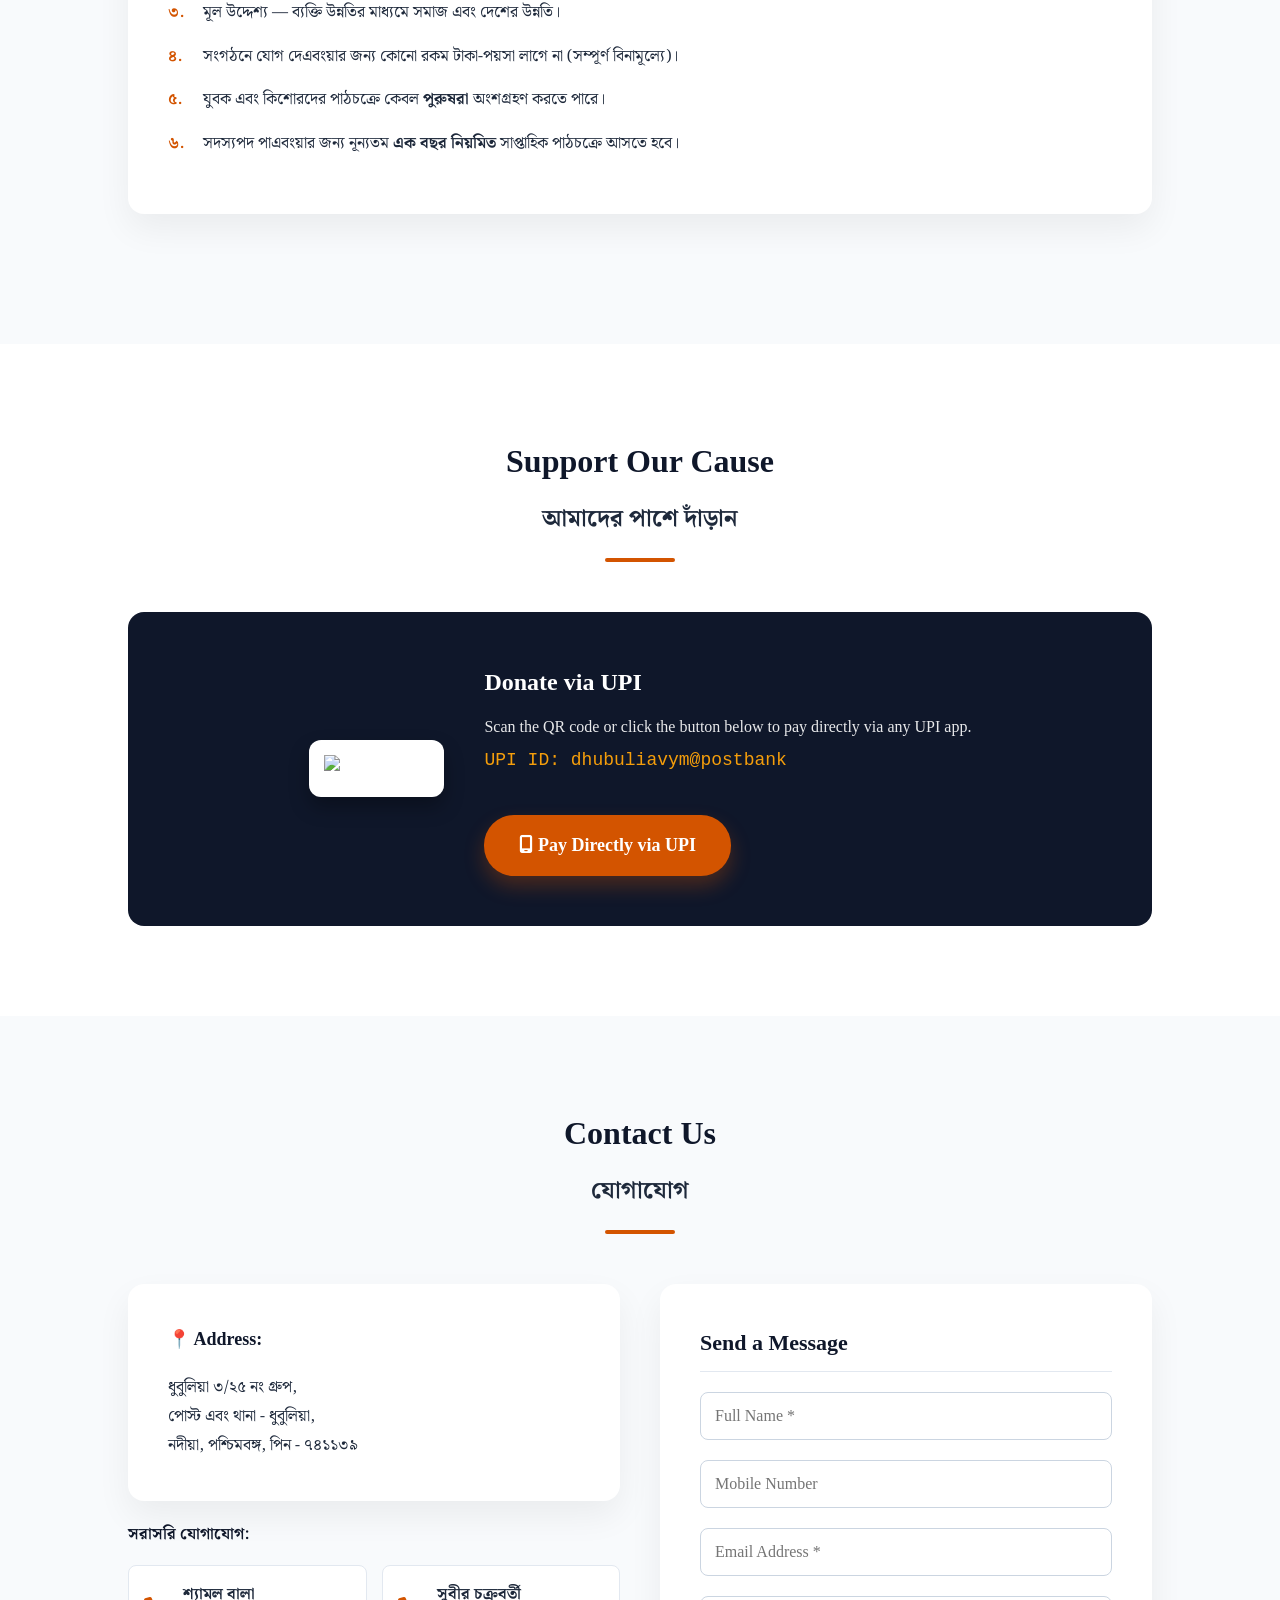
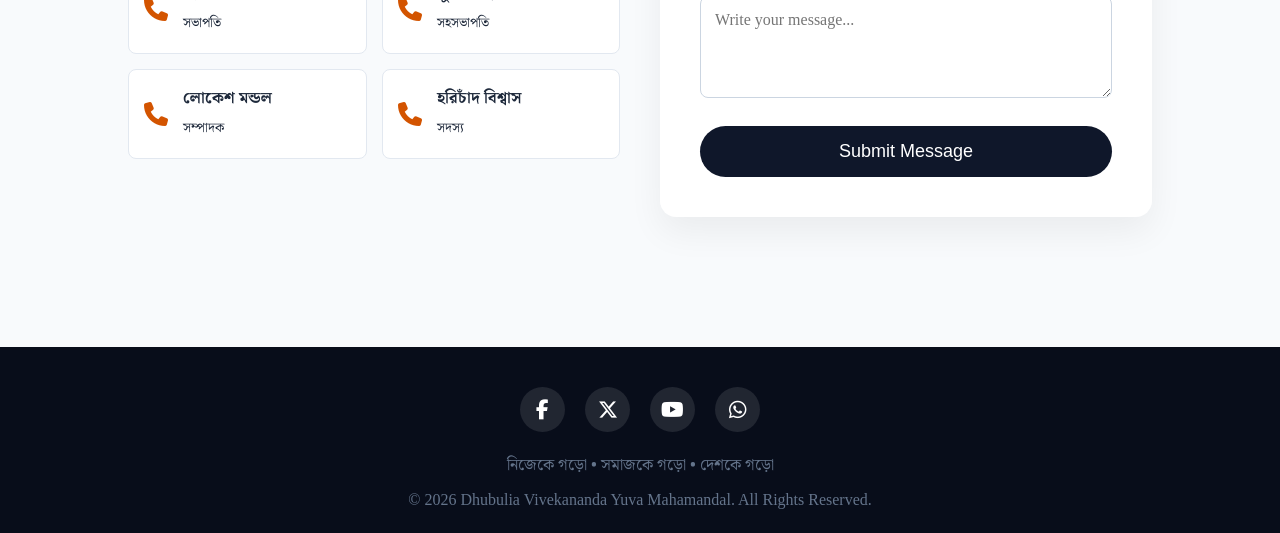
==== commit 5b8ade37: "Update index.html" ====
--- a/index.html
+++ b/index.html
@@ -3,9 +3,8 @@
 <head>
     <meta charset="UTF-8">
     <meta name="viewport" content="width=device-width, initial-scale=1.0">
-    <title>Dhubulia Vivekananda Yuva Mahamandal | ধুবুলিয়া বিবেকানন্দ যুব মহামণ্ডল</title>
+    <title>Dhubulia VYM | ধুবুলিয়া বিবেকানন্দ যুব মহামণ্ডল</title>
     
-    <!-- Google Fonts & FontAwesome -->
     <link href="https://fonts.googleapis.com/css2?family=Noto+Serif+Bengali:wght@400;600;700;800&display=swap" rel="stylesheet">
     <link rel="stylesheet" href="https://cdnjs.cloudflare.com/ajax/libs/font-awesome/6.4.0/css/all.min.css">
 
@@ -65,7 +64,7 @@
         /* ===== NAVIGATION ===== */
         nav {
             position: fixed;
-            top: 30px; /* Below top bar */
+            top: 30px; 
             width: 100%;
             background: rgba(15, 23, 42, 0.95);
             backdrop-filter: blur(10px);
@@ -104,24 +103,23 @@
         .nav-links {
             list-style: none;
             display: flex;
-            gap: 25px;
+            gap: 20px;
         }
         .nav-links a {
             color: var(--white);
             text-decoration: none;
-            font-size: 16px;
+            font-size: 15px;
             font-weight: bold;
             transition: 0.3s;
         }
         .nav-links a:hover { color: var(--accent); }
 
-        /* ===== HERO SECTION ===== */
         /* ===== HERO SECTION ===== */
         .hero {
             height: 100vh;
             background-image: linear-gradient(rgba(15, 23, 42, 0.85), rgba(15, 23, 42, 0.7)), 
                               url('https://upload.wikimedia.org/wikipedia/commons/0/0b/Swami_Vivekananda-1893-09-signed.jpg');
-            background-position: center 15%; /* This brings the image down so the head is visible */
+            background-position: center 15%; 
             background-size: cover;
             background-attachment: fixed;
             display: flex;
@@ -214,6 +212,113 @@
 
         .tc-list li { margin-bottom: 15px; display: flex; align-items: flex-start; }
         .tc-list .num { font-weight: bold; color: var(--accent); margin-right: 10px; min-width: 25px; }
+
+        /* ===== SOCIAL SERVICES & GALLERY ===== */
+        .services-grid {
+            display: grid;
+            grid-template-columns: repeat(auto-fit, minmax(250px, 1fr));
+            gap: 20px;
+            margin-bottom: 50px;
+        }
+        .service-card {
+            background: var(--bg-main);
+            padding: 25px 20px;
+            border-radius: 12px;
+            text-align: center;
+            border: 1px solid #E2E8F0;
+            transition: 0.3s;
+        }
+        .service-card:hover { border-color: var(--accent); box-shadow: 0 10px 20px rgba(0,0,0,0.05); transform: translateY(-5px);}
+        .service-icon {
+            font-size: 40px;
+            color: var(--accent);
+            margin-bottom: 15px;
+        }
+        .service-card h4 { color: var(--primary); font-size: 18px; margin-bottom: 5px; }
+
+        /* Slider Styles */
+        .gallery-wrapper {
+            position: relative;
+            width: 100%;
+            overflow: hidden;
+            margin-top: 20px;
+            padding: 20px 0;
+        }
+        .slider-track {
+            display: flex;
+            transition: transform .7s ease;
+            will-change: transform;
+        }
+        .slide {
+            flex: 0 0 calc(100% / 3);
+            padding: 10px;
+            text-decoration: none;
+            user-select: none;
+            cursor: pointer;
+        }
+        .slide img {
+            width: 100%;
+            height: 260px;
+            object-fit: cover;
+            display: block;
+            border-radius: 14px;
+            transition: transform .35s ease, box-shadow .35s ease;
+            box-shadow: 0 6px 18px rgba(0,0,0,.15);
+        }
+        .slide:hover img {
+            transform: scale(1.05);
+            box-shadow: 0 12px 30px rgba(0,0,0,.22);
+        }
+        .arrow {
+            position: absolute;
+            top: 50%;
+            transform: translateY(-50%);
+            width: 46px;
+            height: 46px;
+            border: none;
+            border-radius: 50%;
+            background: rgba(15, 23, 42, 0.7);
+            color: #fff;
+            font-size: 24px;
+            cursor: pointer;
+            z-index: 20;
+            transition: .3s;
+        }
+        .arrow:hover { background: var(--accent); }
+        .prev { left: 10px; }
+        .next { right: 10px; }
+
+        /* Lightbox Styles */
+        .lightbox {
+            display: none;
+            position: fixed !important;
+            z-index: 999999 !important; 
+            top: 0 !important;
+            left: 0 !important;
+            width: 100vw !important;
+            height: 100vh !important;
+            background-color: rgba(15, 23, 42, 0.95) !important;
+            justify-content: center !important;
+            align-items: center !important;
+        }
+        .lightbox.active { display: flex !important; }
+        .lightbox-img {
+            max-width: 90vw !important; max-height: 90vh !important;
+            object-fit: contain !important; border-radius: 8px !important;
+            box-shadow: 0 10px 40px rgba(0,0,0,0.5) !important;
+        }
+        .lightbox-close {
+            position: absolute; top: 20px; right: 30px; color: #fff;
+            font-size: 40px; font-weight: 300; cursor: pointer; z-index: 10001; transition: 0.2s;
+        }
+        .lightbox-close:hover { color: var(--accent); }
+        .lightbox-arrow {
+            position: absolute; top: 50%; transform: translateY(-50%); color: #fff;
+            font-size: 50px; font-weight: 300; cursor: pointer; padding: 20px; z-index: 10001; transition: 0.2s;
+        }
+        .lightbox-arrow:hover { color: var(--accent); }
+        .lightbox-prev-btn { left: 20px; }
+        .lightbox-next-btn { right: 20px; }
 
         /* ===== DONATE / PAYMENT ===== */
         .payment-box {
@@ -277,7 +382,6 @@
         }
         .btn-submit:hover { background: var(--accent); }
 
-        /* Admin Contact Cards */
         .admin-cards { display: grid; grid-template-columns: 1fr 1fr; gap: 15px; }
         .admin-card {
             display: flex;
@@ -323,7 +427,6 @@
         .social-icons a:hover { background: var(--accent); transform: translateY(-3px); }
 
         /* ===== FLOATING WIDGETS ===== */
-        /* WhatsApp Floating */
         .float-wa {
             position: fixed;
             bottom: 30px;
@@ -344,14 +447,12 @@
             animation: pulseWA 2s infinite;
         }
         .float-wa:hover { transform: scale(1.1); }
-        
         @keyframes pulseWA {
             0% { box-shadow: 0 0 0 0 rgba(37, 211, 102, 0.5); }
             70% { box-shadow: 0 0 0 15px rgba(37, 211, 102, 0); }
             100% { box-shadow: 0 0 0 0 rgba(37, 211, 102, 0); }
         }
 
-        /* Constant Animated Blog Tag */
         .float-blog {
             position: fixed;
             top: 50%;
@@ -408,6 +509,10 @@
         .reveal.active { opacity: 1; transform: translateY(0); }
 
         /* Responsive */
+        @media (max-width: 992px) {
+            .slide { flex: 0 0 50%; }
+            .slide img { height: 230px; }
+        }
         @media (max-width: 768px) {
             nav { padding: 10px 15px; flex-direction: column; gap: 10px; }
             .hero h1 { font-size: 32px; }
@@ -416,28 +521,33 @@
             .payment-box { flex-direction: column; text-align: center; }
             .float-blog { padding: 10px; font-size: 12px; }
             .float-wa { width: 50px; height: 50px; font-size: 28px; bottom: 20px; left: 20px; }
+            section { padding: 60px 5%; }
+        }
+        @media (max-width: 600px) {
+            .slide { flex: 0 0 100%; }
+            .slide img { height: 210px; }
+            .arrow { width: 40px; height: 40px; font-size: 20px; }
+            .lightbox-arrow { font-size: 35px; padding: 10px; }
+            .lightbox-prev-btn { left: 5px; }
+            .lightbox-next-btn { right: 5px; }
         }
     </style>
 </head>
 <body>
 
-    <!-- IST CLOCK TOP BAR -->
     <div class="top-bar">
         <i class="fa-regular fa-clock"></i> 
         <span class="en">IST: </span> <span id="ist-clock">Loading...</span>
     </div>
 
-    <!-- CONSTANT FLOATING BLOG BUTTON -->
     <a href="https://dhubuliavym.blogspot.com" target="_blank" class="float-blog">
         <i class="fa-solid fa-globe"></i> <span class="en">Visit Official Site</span>
     </a>
 
-    <!-- FLOATING WHATSAPP -->
     <a href="https://wa.me/917872295230" target="_blank" class="float-wa">
         <i class="fa-brands fa-whatsapp"></i>
     </a>
 
-    <!-- NAVIGATION -->
     <nav>
         <a href="#home" class="logo-container">
             <img src="https://i.ibb.co/RGnjctz3/310393.jpg" alt="VYM Logo" class="logo-img">
@@ -448,13 +558,12 @@
         <ul class="nav-links">
             <li><a href="#editor-msg" class="en">About</a></li>
             <li><a href="#study-circle" class="en">Study Circle</a></li>
-            <li><a href="#terms" class="en">T&C</a></li>
+            <li><a href="#gallery" class="en">Gallery</a></li>
             <li><a href="#donate" class="en">Donate</a></li>
             <li><a href="#contact" class="en">Contact</a></li>
         </ul>
     </nav>
 
-    <!-- HERO SECTION -->
     <header id="home" class="hero">
         <span class="vym-badge en">ESTD. 2009</span>
         <h1 class="bn">ধুবুলিয়া বিবেকানন্দ যুব মহামণ্ডল</h1>
@@ -468,7 +577,6 @@
         <p class="motto bn">“নিজেকে গড়ো • সমাজকে গড়ো • দেশকে গড়ো”</p>
     </header>
 
-    <!-- EDITOR MESSAGE -->
     <section id="editor-msg">
         <div class="vym-card reveal">
             <h3 class="bn">সম্পাদকের বার্তা <span class="en" style="font-size:16px; color:#64748B;">/ Editor's Message</span></h3>
@@ -485,7 +593,6 @@
         </div>
     </section>
 
-    <!-- STUDY CIRCLE -->
     <section id="study-circle" style="background: var(--white);">
         <h2 class="section-title en">Study Circles <br><span class="bn" style="font-size: 24px; color: var(--text-dark);">পাঠচক্র</span></h2>
         <div class="section-divider"></div>
@@ -539,7 +646,146 @@
         </div>
     </section>
 
-    <!-- TERMS & CONDITIONS -->
+    <section id="gallery" style="background: var(--bg-main); padding: 90px 5%; overflow: hidden;">
+        <h2 class="section-title en">Social Services & Activities <br><span class="bn" style="font-size: 24px; color: var(--text-dark);">সমাজসেবামূলক কাজ</span></h2>
+        <div class="section-divider"></div>
+
+        <div class="services-grid reveal">
+            <div class="service-card">
+                <div class="service-icon"><i class="fa-solid fa-users-gear"></i></div>
+                <h4 class="en">Youth Training Camp</h4>
+                <p class="bn">যুব প্রশিক্ষণ শিবির</p>
+            </div>
+            <div class="service-card">
+                <div class="service-icon"><i class="fa-solid fa-droplet"></i></div>
+                <h4 class="en">Blood Donation Camp</h4>
+                <p class="bn">রক্তদান শিবির</p>
+            </div>
+            <div class="service-card">
+                <div class="service-icon"><i class="fa-solid fa-tree"></i></div>
+                <h4 class="en">Tree Plantation</h4>
+                <p class="bn">বৃক্ষরোপণ কর্মসূচি</p>
+            </div>
+            <div class="service-card">
+                <div class="service-icon"><i class="fa-solid fa-book"></i></div>
+                <h4 class="en">Educational Support</h4>
+                <p class="bn">শিক্ষামূলক সহায়তা</p>
+            </div>
+        </div>
+
+        <h3 class="en reveal" style="text-align: center; color: var(--primary); margin-bottom: 20px;">Photo Gallery</h3>
+        <div class="gallery-wrapper reveal">
+            <button class="arrow prev">&#10094;</button>
+            
+            <div class="slider-track" id="mainSliderTrack">
+                <a class="slide" href="#" onclick="openLightbox(event, this)">
+                    <img src="https://blogger.googleusercontent.com/img/b/R29vZ2xl/AVvXsEjcfydt0fhmJlSQaGKAbUBrmS37I_6cCwNxuIcnE_81s_J4XlxnsoCjOtYqGWBWGH6uzZUQR3x3dQn2oXsWTdOeQMb7DDRvNsJkCMKnllFQkMbf7DAV7x-K87nAthZEGx2wrhDt5-kEif_ix7AH5N4Y39xrGI3b9aJIkNNi0uJtRt2cOnyEFiDgpvoo2fWN/s2048/06.jpg" referrerpolicy="no-referrer" />
+                </a>
+                <a class="slide" href="#" onclick="openLightbox(event, this)"><img src="https://i.ibb.co/XkxtVQ8p/1000168440.jpg" referrerpolicy="no-referrer" /></a>
+                <a class="slide" href="#" onclick="openLightbox(event, this)"><img src="https://i.ibb.co/Tx8C23Td/1000167616.jpg" referrerpolicy="no-referrer" /></a>
+                <a class="slide" href="#" onclick="openLightbox(event, this)"><img src="https://i.ibb.co/V0NrFmPB/1000167612.jpg" referrerpolicy="no-referrer" /></a>
+                <a class="slide" href="#" onclick="openLightbox(event, this)"><img src="https://i.ibb.co/cXkjjYxk/1000167634.jpg" referrerpolicy="no-referrer" /></a>
+                <a class="slide" href="#" onclick="openLightbox(event, this)"><img src="https://i.ibb.co/tT0hmSxd/1000167636.jpg" referrerpolicy="no-referrer" /></a>
+                <a class="slide" href="#" onclick="openLightbox(event, this)"><img src="https://i.ibb.co/HfWPYXs8/1000167572.jpg" referrerpolicy="no-referrer" /></a>
+                <a class="slide" href="#" onclick="openLightbox(event, this)"><img src="https://i.ibb.co/h1MD9RZ5/1000167580.jpg" referrerpolicy="no-referrer" /></a>
+                <a class="slide" href="#" onclick="openLightbox(event, this)"><img src="https://i.ibb.co/MbdxHGs/1000167666.jpg" referrerpolicy="no-referrer" /></a>
+                <a class="slide" href="#" onclick="openLightbox(event, this)"><img src="https://i.ibb.co/n8qVpRV8/1000167678.jpg" referrerpolicy="no-referrer" /></a>
+                <a class="slide" href="#" onclick="openLightbox(event, this)"><img src="https://i.ibb.co/RGc4m9hd/1000167696.jpg" referrerpolicy="no-referrer" /></a>
+                <a class="slide" href="#" onclick="openLightbox(event, this)"><img src="https://i.ibb.co/9HNYdWV3/1000167710.jpg" referrerpolicy="no-referrer" /></a>
+                <a class="slide" href="#" onclick="openLightbox(event, this)"><img src="https://i.ibb.co/1tGgLRds/1000167688.jpg" referrerpolicy="no-referrer" /></a>
+                <a class="slide" href="#" onclick="openLightbox(event, this)"><img src="https://i.ibb.co/PZ4wxZ2K/1000167692.jpg" referrerpolicy="no-referrer" /></a>
+                <a class="slide" href="#" onclick="openLightbox(event, this)"><img src="https://i.ibb.co/sJHvBdDQ/1000167724.jpg" referrerpolicy="no-referrer" /></a>
+                <a class="slide" href="#" onclick="openLightbox(event, this)"><img src="https://i.ibb.co/xtr3Zhtw/1000167720.jpg" referrerpolicy="no-referrer" /></a>
+                <a class="slide" href="#" onclick="openLightbox(event, this)"><img src="https://i.ibb.co/tTf8xHNB/1000167748.jpg" referrerpolicy="no-referrer" /></a>
+                <a class="slide" href="#" onclick="openLightbox(event, this)"><img src="https://i.ibb.co/WNNzR7MS/1000167738.jpg" referrerpolicy="no-referrer" /></a>
+                <a class="slide" href="#" onclick="openLightbox(event, this)"><img src="https://i.ibb.co/Pzh3jJPM/1000167758.jpg" referrerpolicy="no-referrer" /></a>
+                <a class="slide" href="#" onclick="openLightbox(event, this)"><img src="https://i.ibb.co/WNj22tJ4/1000167780.jpg" referrerpolicy="no-referrer" /></a>
+                <a class="slide" href="#" onclick="openLightbox(event, this)"><img src="https://i.ibb.co/qLWdN7P9/1000167786.jpg" referrerpolicy="no-referrer" /></a>
+                <a class="slide" href="#" onclick="openLightbox(event, this)"><img src="https://i.ibb.co/Y7T8xB3Q/1000167788.jpg" referrerpolicy="no-referrer" /></a>
+                <a class="slide" href="#" onclick="openLightbox(event, this)"><img src="https://i.ibb.co/6pM3Lx6/1000167800.jpg" referrerpolicy="no-referrer" /></a>
+                <a class="slide" href="#" onclick="openLightbox(event, this)"><img src="https://i.ibb.co/DHJ2Yn8R/1000167816.jpg" referrerpolicy="no-referrer" /></a>
+                <a class="slide" href="#" onclick="openLightbox(event, this)"><img src="https://i.ibb.co/C5jPhDX5/1000167830.jpg" referrerpolicy="no-referrer" /></a>
+                <a class="slide" href="#" onclick="openLightbox(event, this)"><img src="https://i.ibb.co/QjP9D2wM/1000167838.jpg" referrerpolicy="no-referrer" /></a>
+                <a class="slide" href="#" onclick="openLightbox(event, this)"><img src="https://i.ibb.co/Y4Xnq39Q/1000167844.jpg" referrerpolicy="no-referrer" /></a>
+                <a class="slide" href="#" onclick="openLightbox(event, this)"><img src="https://i.ibb.co/5W1sRg8X/1000167854.jpg" referrerpolicy="no-referrer" /></a>
+                <a class="slide" href="#" onclick="openLightbox(event, this)"><img src="https://i.ibb.co/ds9K5n0R/1000167856.jpg" referrerpolicy="no-referrer" /></a>
+                <a class="slide" href="#" onclick="openLightbox(event, this)"><img src="https://i.ibb.co/3ytL1rvS/1000167872.jpg" referrerpolicy="no-referrer" /></a>
+                <a class="slide" href="#" onclick="openLightbox(event, this)"><img src="https://i.ibb.co/6RVv43Cp/1000167115.jpg" referrerpolicy="no-referrer" /></a>
+                <a class="slide" href="#" onclick="openLightbox(event, this)"><img src="https://i.ibb.co/GQ8cD6Cv/1000167878.jpg" referrerpolicy="no-referrer" /></a>
+                <a class="slide" href="#" onclick="openLightbox(event, this)"><img src="https://i.ibb.co/wr7c2gRW/1000167884.jpg" referrerpolicy="no-referrer" /></a>
+                <a class="slide" href="#" onclick="openLightbox(event, this)"><img src="https://i.ibb.co/jvTBgRwL/1000167179.jpg" referrerpolicy="no-referrer" /></a>
+                <a class="slide" href="#" onclick="openLightbox(event, this)"><img src="https://i.ibb.co/xqttYDpB/1000167214.jpg" referrerpolicy="no-referrer" /></a>
+                <a class="slide" href="#" onclick="openLightbox(event, this)"><img src="https://i.ibb.co/Vcv4CqQ2/1000167218.jpg" referrerpolicy="no-referrer" /></a>
+                <a class="slide" href="#" onclick="openLightbox(event, this)"><img src="https://i.ibb.co/C3JC5mTq/1000167233.jpg" referrerpolicy="no-referrer" /></a>
+                <a class="slide" href="#" onclick="openLightbox(event, this)"><img src="https://i.ibb.co/k2C2VCTb/1000167267.jpg" referrerpolicy="no-referrer" /></a>
+                <a class="slide" href="#" onclick="openLightbox(event, this)"><img src="https://i.ibb.co/20W7bhwq/1000167369.jpg" referrerpolicy="no-referrer" /></a>
+                <a class="slide" href="#" onclick="openLightbox(event, this)"><img src="https://i.ibb.co/VpWY8ZZX/1000167394.jpg" referrerpolicy="no-referrer" /></a>
+                <a class="slide" href="#" onclick="openLightbox(event, this)"><img src="https://i.ibb.co/355wcy0Z/1000167425.jpg" referrerpolicy="no-referrer" /></a>
+                <a class="slide" href="#" onclick="openLightbox(event, this)"><img src="https://i.ibb.co/ynYMK3PX/1000167480.jpg" referrerpolicy="no-referrer" /></a>
+                <a class="slide" href="#" onclick="openLightbox(event, this)"><img src="https://i.ibb.co/DgW339wT/1000168492.jpg" referrerpolicy="no-referrer" /></a>
+                <a class="slide" href="#" onclick="openLightbox(event, this)"><img src="https://i.ibb.co/x85Jrq1T/1000168457.jpg" referrerpolicy="no-referrer" /></a>
+                <a class="slide" href="#" onclick="openLightbox(event, this)"><img src="https://i.ibb.co/5hWjDV8Q/1000168408.jpg" referrerpolicy="no-referrer" /></a>
+                <a class="slide" href="#" onclick="openLightbox(event, this)"><img src="https://i.ibb.co/VFj1d6R/1000168336.jpg" referrerpolicy="no-referrer" /></a>
+                <a class="slide" href="#" onclick="openLightbox(event, this)"><img src="https://i.ibb.co/G4vfk6ww/1000168354.jpg" referrerpolicy="no-referrer" /></a>
+                <a class="slide" href="#" onclick="openLightbox(event, this)"><img src="https://i.ibb.co/pB3k6CdQ/1000168558.jpg" referrerpolicy="no-referrer" /></a>
+                <a class="slide" href="#" onclick="openLightbox(event, this)"><img src="https://i.ibb.co/QFszvTqM/1000168567.jpg" referrerpolicy="no-referrer" /></a>
+                <a class="slide" href="#" onclick="openLightbox(event, this)"><img src="https://i.ibb.co/Xk66n49f/1000168561.jpg" referrerpolicy="no-referrer" /></a>
+                <a class="slide" href="#" onclick="openLightbox(event, this)"><img src="https://blogger.googleusercontent.com/img/b/R29vZ2xl/AVvXsEhaFWly8nXcjJve10rrmaggN0sLBiZBHT7I77p2kznMWOTMnbW5gKPzchl1uUs96rWJyKIzaqDW-dNuLSYbIrziVTJ_JjhrdbG0UpP3SlO4Nfzdj-wj06nAGIB2viyMZ4DIcDWmieP8Fm0NUoJgirVFr7ByR57E7ZuSJhmcXfiddQCN8VVeUNAcyLp0KuA6/s680/01.jpg" referrerpolicy="no-referrer" /></a>
+                <a class="slide" href="#" onclick="openLightbox(event, this)"><img src="https://blogger.googleusercontent.com/img/b/R29vZ2xl/AVvXsEj9s8aq0KXtAvKFIZO6iaUPNZzpj4w7VXDuCefinuTEP4n16xFhQIi6G0N03QXe7Si9-RF8hbKPkaCrr3pHZVw4VE1jDbtC0-hEjXfwhBkfB1eOo40djwwi_iaVM_FaBug4RkyYdPOHtONp8gFbeLx7u-4EEVBbviEev04eKCNYbIq80I3j8vnCO0Wx1KNV/s2048/15.jpg" referrerpolicy="no-referrer" /></a>
+                <a class="slide" href="#" onclick="openLightbox(event, this)"><img src="https://blogger.googleusercontent.com/img/b/R29vZ2xl/AVvXsEidPyrAdSQJoRHY594RZV5QQYsfMKGNBpxqAYXr7HvEW7cLn2qllwWRM8U8YiwdKQtZK0RO2soh2HshQhzWg7f2bVrcdOQcEmxxY_qvavOB0x1H3FaUsP3u1sOxuVvtHpN0LVWdimxTcY5Y5gLEVgzucKhACy2MBp-_6HHsw_L4JqHv8GddhBqPlhh2tLpa/s2048/16.jpg" referrerpolicy="no-referrer" /></a>
+                <a class="slide" href="#" onclick="openLightbox(event, this)"><img src="https://blogger.googleusercontent.com/img/b/R29vZ2xl/AVvXsEjV8Nqsh6o7tVcyigtT2-x_IkvI6zCO_tQIScmxNJ2Pad6rxVuGMsuMmIDYVjxRCDPbVyM_ta0IU0aOKY2ePCiqbqpkXek-ICxIvcK4mRHriN3APF2FeYzwvBIVU8X5q0EGPV0lc8P8ajFGubyRCcYbOmpP2aZp88VA9QLs7A0gndUHqwFmOxOUGWJaIQFF/s2048/17.jpg" referrerpolicy="no-referrer" /></a>
+                <a class="slide" href="#" onclick="openLightbox(event, this)"><img src="https://blogger.googleusercontent.com/img/b/R29vZ2xl/AVvXsEjM0Q8Fh0b_f4CywTuyw1vET2BBSkWVTDHTdQbeM-u9S79PGFnkmhz2ThFx89ufZlIdoYv2ejo-4V3unvPq2q7b8kGw5_D-B9WH-fLTewLaBLnUeiAs-sARMbar7opmWARaQVP1NlDB_sULDZ7SrC2nTRD3O6nWJhY5kSiwUsCtXHPcShU4tRHkWwEl9LOs/s1120/07.jpg" referrerpolicy="no-referrer" /></a>
+                <a class="slide" href="#" onclick="openLightbox(event, this)"><img src="https://blogger.googleusercontent.com/img/b/R29vZ2xl/AVvXsEg6rraEizT2iZ6cNELU5mCk-SAaCQ4Z9rwCTnMMxx8Gr18nFLbNtZBuwycZSyDqMjF8FqbIKmwQhbRhIW27n4fbmg2Zv4OQHF0gK217ufRVOy13EPyVlrTn0OfHqXgRQBrFEIdZ8NyZ_KeCMnwEDN0VW-NRb7xk_qIrknnQgHiJ_jyT3NZx6TgBN9SIOvyz/s1280/08.jpg" referrerpolicy="no-referrer" /></a>
+                <a class="slide" href="#" onclick="openLightbox(event, this)"><img src="https://blogger.googleusercontent.com/img/b/R29vZ2xl/AVvXsEhvtwdiFL056EI0J8712bUe_VOJUdF_-zB0WjqJ9-Rn9u_tVUJuFonmOHnjJSQPYHXalbnZr5Vw5YzJgoQHW60UlF4_cewmELzF6ntHJMHtYTAe4XY5RXDZ0gvNG5OIIM7OQXbYrISHWBCe67axOey1ezW6lr1O4QAPXiq4jhBbj0YIgdhjCOUCHOByaHQ8/s680/05.jpg" referrerpolicy="no-referrer" /></a>
+                <a class="slide" href="#" onclick="openLightbox(event, this)"><img src="https://blogger.googleusercontent.com/img/b/R29vZ2xl/AVvXsEgbIcYcqdqH3TIs0Xr5Mqw8kQ5YIYgs9Y7_8XCrHMRGW-wYTnq_kTMxWaMhsMuNgjNru3UVvEM8YpuFXtNduYOSQB4vNZBA0NDek66PMgM2igLczb2sxLxkzQKchH8zwL_mAjUI22TO5CNPFmSJBlAQ0McUS1mRuToxNbDej0sTInm7MbqiHZZmIN2L0pur/s2048/10.jpg" referrerpolicy="no-referrer" /></a>
+                <a class="slide" href="#" onclick="openLightbox(event, this)"><img src="https://blogger.googleusercontent.com/img/b/R29vZ2xl/AVvXsEhknyNHVrfDEXUPxou2U2VyNYbjliyaMg97bArotASxF2AEuwZL0brZedSNbdI_NEW_5NCc4iLVCTlngoC5nnmICrQxA3ofAbUrESCJCU1OevYxduL6MpGRh-rmjb76CEq6a1LrFdK80XXDQWmgLu8txGAb4JKQqin-D8Z7O-gJJes7lrrUJDrJrWvXvxxU/s2048/11.jpg" referrerpolicy="no-referrer" /></a>
+                <a class="slide" href="#" onclick="openLightbox(event, this)"><img src="https://blogger.googleusercontent.com/img/b/R29vZ2xl/AVvXsEh56XApkE3yHF3Plb77W47aeaL7jOGwBhVd1R3zyxLW-2IzO3s7rp1ipTwJfAft33zuEZx9zs7W4HRl1RvUBMP9z8JytMeEg2lUWN2ZN2YvWuDjTv1Gwlg4vsh3wvnGffT0NEh1ftScfzc3WxCOdGdTP3pj1iv_3JZWJa9GEumUrxHm-WdqwkRjrlHwnGf-/s2048/09.jpg" referrerpolicy="no-referrer" /></a>
+                <a class="slide" href="#" onclick="openLightbox(event, this)"><img src="https://blogger.googleusercontent.com/img/b/R29vZ2xl/AVvXsEhhbAE2toiRguutWjXd9WFrWihXnjS0eDbOTNBQgBwQxMS2NUnIip_8CsjzqIAJ1TOwxCo_UafsuY8p5ziXV9GJHJObR2mBgxyJQO_NoBXwzHIfxzmdqIa4p6TcKZc0sjdYb1KN7UN0DEtxEYjyWo87m4zAxBi40SMOKhUDTv5RPsF1y-4C_7QVhdRAKZzp/s2048/12.jpg" referrerpolicy="no-referrer" /></a>
+                <a class="slide" href="#" onclick="openLightbox(event, this)"><img src="https://blogger.googleusercontent.com/img/b/R29vZ2xl/AVvXsEiQgXgA8E-sxSJeBIdNmI9Ky9X8N8dS_oe_tsil5cJzXUKCFuJveKnt551ciLxH8fla4Q5xsiHCMT6d-Kf4Iqzg7LSLromTOx3brIfg6Jyh7d6sQlImWYJMmPOwt-E5QB6YGW1lUqCqrDrmy-tHEIGX37GMFEUe6lC1igrhumv7AZfWU-iIcBSFZQ6WFcva/s1280/13.jpg" referrerpolicy="no-referrer" /></a>
+                <a class="slide" href="#" onclick="openLightbox(event, this)"><img src="https://blogger.googleusercontent.com/img/b/R29vZ2xl/AVvXsEi-2OWPebTpX_RaTJV8OG7fOMVaIHoXiBk7u1W6VHsZDKD1OOm1cOskUY2QEi9VJgX5zwfaoQDNQGabW2Ho60v9vQvuAqaCCRFBZKh3YSvoc0GYx1r5WUf3XCb3XI_jiItNSeY0rqIde_rcYrrcsz2-RYFQgFEI9JFXHpKwo_o2AQl8M74-NjSsopoJlciT/s1280/14.jpg" referrerpolicy="no-referrer" /></a>
+                <a class="slide" href="#" onclick="openLightbox(event, this)"><img src="https://blogger.googleusercontent.com/img/b/R29vZ2xl/AVvXsEi4HbQRfZZfbpSLl6-mSVcb8W9oMJlWchrutnKtrSdfiSVjhuwxI5mg2k2IaXLvpRA5h9MOyNQDcrO6tZO9El6H7J-9TjnYtPTcJqASjSa4QSjuTFcbx7NLmj4fycPCHIEUud8GTZwbVKfuUf0GorcGEaY7jQCtqpM9PtXSZess_Ksn5VEF9p9hBXwBYOLQ/s4080/IMG_20240112_110059.jpg" referrerpolicy="no-referrer" /></a>
+                <a class="slide" href="#" onclick="openLightbox(event, this)"><img src="https://blogger.googleusercontent.com/img/b/R29vZ2xl/AVvXsEif-mq-1qkozjE2AcSLFS3UKx2OlGusF8y2cIfDL0ShZbU8x1IyhYhsXbBpK_tC454FxpyHBlRHTSQR0gjMviL9MGC9LhRDxUHBdajBBG3pnrnyk_8wciInDAu3wcTu-_dw_tnqcPE1MQIR4KqSU_R_esvjRCF8jyQarm-g4k6Q9lhNetd8qktO2UTNCca0/s4080/IMG_20240112_110133.jpg" referrerpolicy="no-referrer" /></a>
+                <a class="slide" href="#" onclick="openLightbox(event, this)"><img src="https://blogger.googleusercontent.com/img/b/R29vZ2xl/AVvXsEhxolmorBz0JwAnUcmPsxlWpLKtduCvGCNiqVm8TRGmOIhv0fn1YnH5IcgaIw8gGCusCIXmUytjIhJLByji5uSMudxZL9EXC0NxlNfkXzxOXh4U8y6KioqG6Ry5iZZEoNNIRs0WsmgukWxdd_siMwtpfllmAtBCTyQt9EXXXu83FaSlW1OVGkTLW6dhf1By/s4080/IMG_20240112_110031.jpg" referrerpolicy="no-referrer" /></a>
+                <a class="slide" href="#" onclick="openLightbox(event, this)"><img src="https://blogger.googleusercontent.com/img/b/R29vZ2xl/AVvXsEi-QG0mmf7gQHjXUC8VU0a8iXEKHQCZ1Y-rFtCu0aDIU0o63UHLixDUFX9YB9j2N6LkcL04gSS1lCgCMba7sgZBQmj_m_GpkaP64F7Ic1Ao9zusHHoEh-lD_98tlzEkAMHecXsnunAaZ7_CKlAnHlifgoAoN4IvmkYF8xxbBhMzP_oNo_hY5F9vn7Ktn9Pc/s4080/IMG_20240112_105918.jpg" referrerpolicy="no-referrer" /></a>
+                <a class="slide" href="#" onclick="openLightbox(event, this)"><img src="https://blogger.googleusercontent.com/img/b/R29vZ2xl/AVvXsEidW0ngy0g53ZFuxY-Zadq77xcE6ys_v_N6jultnXC3ZK3bfnfJyo2PXsU1ZjoelX053N18WUr2g3-OwbmrAWG9auVyuhWXwFrcHAdKoDEPvLqTzp0wLrDIpA6r4g8ZboInqgvNbIFfaj_UrSylAqontQbYLEb-nAgalYywNfx2isB7IiOcKjf2BJwV4D7Q/s4080/IMG_20240112_105851.jpg" referrerpolicy="no-referrer" /></a>
+                <a class="slide" href="#" onclick="openLightbox(event, this)"><img src="https://blogger.googleusercontent.com/img/b/R29vZ2xl/AVvXsEh2xwjSKxeMh3gNUnBpY8A00KD6oHhYy_lmQm9Kz1J5RTi5FQE1cglXuZHq0vvwPOdbmfAW16Ys9xcRc7w4KLolWpbIe1WfQuOtXd4RfspYB13rViPzMUAO2znqF4BVGBQ938xKEt3p9Efx0QWeHovl58lzZpTsiIQHP-s6UJO56QeAOWPUE0uOiOEvr2q5/s1020/918001674376_status_b8c5284d6e294c229a359e7b1724aeaf.jpg" referrerpolicy="no-referrer" /></a>
+                <a class="slide" href="#" onclick="openLightbox(event, this)"><img src="https://blogger.googleusercontent.com/img/b/R29vZ2xl/AVvXsEgTZDwu5GqA6gRKV36I1HdhCN3Vd2zXo_mOa7zp-GW2Vu0JXYrR3-z-5PgqsmkLm6ET0EnMIahBPRX7pmvZIQrwJXo4pPGa1jo2oK0d4pDJcP5wQvdFWtmD8-WL8vvkvrPAHjoVTlkNIjSGYOgiV67zw1AdH4tHGAUTBKQNCGaMJ5yPUG2HZgl8pUl5Dsja/s1020/918001674376_status_742549dae72b47ccba9a513acfd4a49f.jpg" referrerpolicy="no-referrer" /></a>
+                <a class="slide" href="#" onclick="openLightbox(event, this)"><img src="https://blogger.googleusercontent.com/img/b/R29vZ2xl/AVvXsEiDCvV6qDe64hrGj3hbdUrEsojrc7CNkO5pvOwdg1ZZ6T8IC98bXTOD7L0Hxst-s761hD_Uh1UK3irXu2kav833nFeHTB6gBkBXMNd61P2p85oElmZJumZM_nS5kQLQ7TxfKZBnpggTakQVqiYl79yllhPVpw3YBDszyAZtVXU0kLlrkvWPYqqB0eJhARry/s1600/IMG-20240112-WA0070.jpg" referrerpolicy="no-referrer" /></a>
+                <a class="slide" href="#" onclick="openLightbox(event, this)"><img src="https://blogger.googleusercontent.com/img/b/R29vZ2xl/AVvXsEgI1U31vmwkJE7d1SgV1Xx_wnfxFS92a6TwhFmeGvnflieoQtY6nWiXpfnpr-QYZwl-5GlWvnBnWF7OCfTEXbmcDgnN8M-spr-KWt_I0LgAr6njQi3RC4BWgCaXpZ8sa4fIgmpfkwfbqTiyNf5Of-48PyNRCuGCjfSkLBu4zVl8WvoLgiDJ1e0k_LzGXxp5/s1600/IMG-20240112-WA0069.jpg" referrerpolicy="no-referrer" /></a>
+                <a class="slide" href="#" onclick="openLightbox(event, this)"><img src="https://blogger.googleusercontent.com/img/b/R29vZ2xl/AVvXsEjtTvBBslMnk90Qiv1YL8MoeJsLCgd2YdI3gtRCsIn2flrOnppu2iufLx_L5DQexTMUK7Li__c99-IvlmLb6tMkwA3TIaA0tkpn9nDU_NI8y71QD8XCzyetg6orI9XKubnddCuc3AUCv-dSz1RTZQ30XWlMWamHeVw5l9fbZH52PNGsxmF2R1dVy1x4EXc-/s1600/IMG-20240112-WA0067.jpg" referrerpolicy="no-referrer" /></a>
+                <a class="slide" href="#" onclick="openLightbox(event, this)"><img src="https://blogger.googleusercontent.com/img/b/R29vZ2xl/AVvXsEhxiopxS2jYSKLH9vxWGDBcfbIDWX5zWoTFnIb9TRGtOmRAU1ThzX-JJ29gxrAER4w6cNyKAmPE2Fu47RQYezQ8CNUHv2NLJC5IZvU1NOrNJgS8aPEwpVHfzjyBJC8ZpW87Q0KvFaHR9UxZkfxJyKEXKG5sQYnEpm5pAtFV7OsYdBu8UGKMbVdbeCHPCwoJ/s1600/IMG-20240112-WA0066.jpg" referrerpolicy="no-referrer" /></a>
+                <a class="slide" href="#" onclick="openLightbox(event, this)"><img src="https://blogger.googleusercontent.com/img/b/R29vZ2xl/AVvXsEhSXqiP0HWzIDIooQKQwCc2cEpUVWSpqe3d7NQcag37fhakIqvdMolyVFjZgcy7g3EfPdK8yIhW8gJz0iu11GTmkzTZkC3zsHScEQB3AcgaAUc1Til780IK3jiU5s7oIHRwinetl9v2iKrZqPJA1upf6xa0hTNqTxqmVbPhZN1c2CuTlPhpWi9-MSg8A7pe/s1600/IMG-20240112-WA0068.jpg" referrerpolicy="no-referrer" /></a>
+                <a class="slide" href="#" onclick="openLightbox(event, this)"><img src="https://blogger.googleusercontent.com/img/b/R29vZ2xl/AVvXsEjtuNccg5ZEYcEt8Ig-Cn-MaDZQcE69rj_KFFruv4wjfMJUgBIILaFjOjmyI2LXyExu1KIDUQk9GJo8aIhb5jElxfdqJPPwX0yd0aXvmZSvrJDFEWf8kK3SbQajVm2lTOwM312TP-iTdZ56lMGZoFWRNwBQx30LPwBQRXQWTcFY1oHMhjWyGxyQeF0t61pd/s4080/1000323415.jpg" referrerpolicy="no-referrer" /></a>
+                <a class="slide" href="#" onclick="openLightbox(event, this)"><img src="https://blogger.googleusercontent.com/img/b/R29vZ2xl/AVvXsEh8Ki4PwVon712uxZrmZoU1EDP4UuPbV204HrDE1dbZcQT_a-lTiibP12SguykOPeYitIRRXqdCxLs7HbK9EHdducaWOS2WQNoOGUrrT_c_78tOHaD_bcE_TwhTcIX9diKDpaHe5gBQDH_eB6f3R0TsHAtaNgjOKBtYMuvgeZjp6U-bNauTm194HJZxod7W/s4080/1000323416.jpg" referrerpolicy="no-referrer" /></a>
+                <a class="slide" href="#" onclick="openLightbox(event, this)"><img src="https://blogger.googleusercontent.com/img/b/R29vZ2xl/AVvXsEg6Dw9eetGHYW6nt6Y3ZtU780RTi9n0UkNj8zR2K-UaQusWFHI59X6Ty81jptfCDThfCLLKaUxpCq2wUIm7k9WnqdKXYw7mOX3sZcbbprYRTfLRSdyayOhaJcVHZMw-Rf8b85Gy6uSndk65oDBonp4ct1cbmsNR-xa06neAfuZauACQ1pBf-MDxS3I4AfV1/s4032/1000323417.jpg" referrerpolicy="no-referrer" /></a>
+                <a class="slide" href="#" onclick="openLightbox(event, this)"><img src="https://blogger.googleusercontent.com/img/b/R29vZ2xl/AVvXsEhiUrQu8Kx6l63hhVmTTRNFmoPtjx4PdDef2187cLiuBSyeVIM0Rw33gpxb6WxsoMiZiAHVs2FeSe5BDUpFGkPOXyFBtzA9UNXIlAU7s7mpI0-a6FQCKHfVzx6D1K5UKtKEJUNaq8a3P7_Jf05Y5dDuzngepB9LCnGxcQELjUFIHq4X5lHTCRfOhrsXk0Yd/s4160/1000323418.jpg" referrerpolicy="no-referrer" /></a>
+                <a class="slide" href="#" onclick="openLightbox(event, this)"><img src="https://blogger.googleusercontent.com/img/b/R29vZ2xl/AVvXsEgTATCknjBijDTXvBcMFjY8f-JQBerB1aND_gSrndJaBkS9eL9RFc4SoisTL78snJtGa09TNhJw_KF_Y_117NwWJoUWAgDLsc690rrQDhmR1BN5hCVjz12uAfe6-ZFkYHHrhr_AwiXnt-BT358Qsf4yXvsjC8gDlqeSNkoV1OFc84HDXVbCd__Cq9pfg7gJ/s4160/1000323419.jpg" referrerpolicy="no-referrer" /></a>
+                <a class="slide" href="#" onclick="openLightbox(event, this)"><img src="https://blogger.googleusercontent.com/img/b/R29vZ2xl/AVvXsEgTT8vIWx04ot2nM928yZ1R-1d-ErnvulhHt4jaP_RMTgO3gVUTce3XQp20m0ng6bQdB1e9ihadXAyAtn1_blI3sD-PoJ-McSeZzCPseFrHRoFMyffsb1L6bORzjrln0aQmfC1IVgwhVnELEjGnB5PBzpHS5x72VIbx_dDmMjzJNRTOl4K24zfcdJATHeHq/s1044/1000323420.jpg" referrerpolicy="no-referrer" /></a>
+                <a class="slide" href="#" onclick="openLightbox(event, this)"><img src="https://blogger.googleusercontent.com/img/b/R29vZ2xl/AVvXsEgwign5xwmXN5lAqkzGc4av0XLvsU90ZkutxOD2nIMpN_CMNgd9_n-JEZq0otvA5ZjM6CLM4l1ej6bPpDwexheW8G_9iCqpmjNY4VYjYT92l1ny1JUSB5RPEmd1lwFokg6AN_sinVEEeQIGEkJ15Q8iDjBLImO3s2EvdxdEJJN29VlpbbqhOh3V7yFQAaiH/s1040/1000323421.jpg" referrerpolicy="no-referrer" /></a>
+                <a class="slide" href="#" onclick="openLightbox(event, this)"><img src="https://blogger.googleusercontent.com/img/b/R29vZ2xl/AVvXsEj_P09i1XgYUXYl7-HiMQyjhsAIOudDki-oHzD29W9GCpPmFpIBayQ87xFaUFkztkH0c6cvD5CpRqi31DAxlwFeAzHD3BQYEIobnJJRPPQg5GMV9i4WjRh5Oj8p0PKg7BQbDDUDUPvm7Xoi0WFIAo4CfNia-t6A_LUQUwlgtYMfUTdSBL98JqduB5TR3jND/s1280/1000323422.jpg" referrerpolicy="no-referrer" /></a>
+                <a class="slide" href="#" onclick="openLightbox(event, this)"><img src="https://blogger.googleusercontent.com/img/b/R29vZ2xl/AVvXsEgd-d-PQjGRmKdSKlqGblertTGTroiBos48oDZQLfsL-PtbQjfFo6FC7ZVN-HrFftR8tiScRSOAyxxy8jbl9uGbfcPdcmNgA8UmvsbxFvSmCXiOe2_-l473jayL7RwSnCtLTZw95hAImjHkAe180hTSwI3LP_ufW9y5HxqLClPPhq1f79H7mgcynkdWkJKR/s1600/1000323423.jpg" referrerpolicy="no-referrer" /></a>
+                <a class="slide" href="#" onclick="openLightbox(event, this)"><img src="https://blogger.googleusercontent.com/img/b/R29vZ2xl/AVvXsEgIws5AoT7_rSkwjeDI8A4qOyc5ZWTrIr-NckmTpYdkTdi3r85fTN_ieVrquPSx5rYdsA0k40DdQxU5SmA6Fwms47K9GguoQQxk6Q41XLaDdoFH-porTOWkzroC4t2A2AX6fvpB5pY8VFKFCVmmZCTZ4UR8j-mi1t2ZabZmUqoLMA4LTxNtxKbt081f82xA/s3840/1000323424.jpg" referrerpolicy="no-referrer" /></a>
+                <a class="slide" href="#" onclick="openLightbox(event, this)"><img src="https://blogger.googleusercontent.com/img/b/R29vZ2xl/AVvXsEh77eKKotn9NWflLZ38m-Ha7-4bgPsRdEBd8ghxzGbSm3dWr7haX2_VmYBBxWUyPzo9Mr-GUC_YI77Rn6tZPrBn7i-TQb3-R5nivdwHfBIj8-ifndF0qp-bvUJym1pOgrqpnXv_t5td5aremaVs1gkXZj2gnvSED44MNfDBLjs7gueY2IjlMsANHtnWm-zZ/s3840/1000323425.jpg" referrerpolicy="no-referrer" /></a>
+                <a class="slide" href="#" onclick="openLightbox(event, this)"><img src="https://blogger.googleusercontent.com/img/b/R29vZ2xl/[base64]/s4096/1000323426.jpg" referrerpolicy="no-referrer" /></a>
+                <a class="slide" href="#" onclick="openLightbox(event, this)"><img src="https://blogger.googleusercontent.com/img/b/R29vZ2xl/AVvXsEgiHqV6xOCeLwMqjlACeJACv0hYaruzVUoI-U9S9uNnZv_hMwEulhK5JHP0G9i6SPVvB3kKFHZ6uXtFu4pOsTOtAzz2ieIzPUihPqODv7EP2XW4n4AJ3t_e5b7gH3SBy697pEjTgVLqsC85wigkqSdtDWMMILdGzR0GWrGWTex-xigXCMS-MGjH66zuzNFS/s4096/1000323427.jpg" referrerpolicy="no-referrer" /></a>
+                <a class="slide" href="#" onclick="openLightbox(event, this)"><img src="https://blogger.googleusercontent.com/img/b/R29vZ2xl/AVvXsEh4hXBP-kxAFNUIt3h6FLXreh6ra65FEUk8Dwb5uhW7wsCr_APopxucO23AnGkv5u6KlyN08T0YILBWfoKYcq7ccWqh3s29EOC-3cEd6PqXO-UzKR9kKaGWLyxmCzyETVVN_95yREBtH3QGmwdaEqNopRPszjqX6WKJmHV7jBjzHx2EsKXERVq_r-ig5nZQ/s4096/1000323428.jpg" referrerpolicy="no-referrer" /></a>
+                <a class="slide" href="#" onclick="openLightbox(event, this)"><img src="https://blogger.googleusercontent.com/img/b/R29vZ2xl/AVvXsEiZZbGoPWzyvSjetfcbNvE0ILep3q8tnTy2Oej3tw6a91gPcbROpqMdgFq8FK1mrrw50w7ZvExxbZFvnq2FxfwWW7OCoNjznZ0AVsMn_X_sfQuQZ46do3J_B4YCCb3qizKdWMDVr8XmexfXjyhazJQYeq6rTl1l7Ul66Cg-CsOyRzyvxHd_R1APc-mTylz9/s4096/1000323429.jpg" referrerpolicy="no-referrer" /></a>
+                <a class="slide" href="#" onclick="openLightbox(event, this)"><img src="https://blogger.googleusercontent.com/img/b/R29vZ2xl/AVvXsEgAUbDedyoj1prFL4asJsYkS_NIJK2TRfuPguRZdqQ6zznVnw7hm3Ys3iKJSc1G38iJ24mv3M79TOh7lgn6NVmYdJPOx5PPvdvv6lTHHfP8ygq74nPa8HpNoFKOr9LSrzSp8fAmMuHM6fCK-hqCJBBfIhjRmVj0l5dX4COyQQHUCttABaOWT8Hxvh56Z-MA/s4096/1000323430.jpg" referrerpolicy="no-referrer" /></a>
+                <a class="slide" href="#" onclick="openLightbox(event, this)"><img src="https://blogger.googleusercontent.com/img/b/R29vZ2xl/AVvXsEhx7_6AfpOP09f10Y9Ge24CD524ZM8fzreLQQGoLudrPg3TIZxmEKoprd791h3Or-QTcUvIk5DXdZNkzFVn19agqZCPqYDAlvC6yk2LaRzXHduQIj2hvg8CNcOsOnRnvL6pauT4vy66KiJnOie0D1YVobut6EYT4rc1KM7SO9a2wH6s5VsvdnUOQCYeKne5/s4096/1000323432.jpg" referrerpolicy="no-referrer" /></a>
+                <a class="slide" href="#" onclick="openLightbox(event, this)"><img src="https://blogger.googleusercontent.com/img/b/R29vZ2xl/AVvXsEitgpYxQnIpxtkIIA5vscTNn_QQwy_X421AH0SgF4KiKsg6NVJYSi7KZobL_gGt7yp_w7FIMOEewIRzxU0isYgzmVy_T-HzBRMLu75eJF5Jw5dkVtvnt3CVgkXtwQ_HeHHAJpJ89o8lySiCKKBdGzJYRW6UEgQI66tsCMHBmynPow0GkPYRGIARlPhgEwS8/s4096/1000323433.jpg" referrerpolicy="no-referrer" /></a>
+                <a class="slide" href="#" onclick="openLightbox(event, this)"><img src="https://blogger.googleusercontent.com/img/b/R29vZ2xl/AVvXsEjAmMTQlyrkCPHCBTWIJZW4bZzbtoPjZAvc_xWJ605yDRr3BR8eKX66Qu6DEKr_ZEpRSiMkQPatu3QF83857kA-wQeg3ADnfbHLJwvoRTv6-CDQdfnk17rD_omGfO8EHvRctmtOQNCvJ00PgrVHuFfN-xJmbJXl7-xHSd7S8XUhYr2_Sj42NnQ73LBHJVN-/s4096/1000323434.jpg" referrerpolicy="no-referrer" /></a>
+                <a class="slide" href="#" onclick="openLightbox(event, this)"><img src="https://blogger.googleusercontent.com/img/b/R29vZ2xl/AVvXsEhgNoutabxIuYE996sY3WpqqjNO7pOQbeutrSKn2PMiBBVn5nvZh7GzaDJD8trs9FHixnelexNlYY2rJMrKspybqG1TxtUGGJ80_Y9EuZJQOs2Wsp0B_mRlAG1MWdYHpjmzXL_aSIq3IhLwX9PDDtw2AbNV26Ej9vcTELFhlnmZyYyYBri4HvAhbmivztCX/s4096/1000323436.jpg" referrerpolicy="no-referrer" /></a>
+                <a class="slide" href="#" onclick="openLightbox(event, this)"><img src="https://blogger.googleusercontent.com/img/b/R29vZ2xl/AVvXsEgD5ZVmYixmbj6keZw8Ggt9SKv8q39OiOLsi00z3T01acEnrhwswNlShuPYZKBQjg5JgpWNzf2ePxrNKvR2I0y3jGEmbrFWLviF1G92FCjET_2bErQPfaNgJytcI-81D1y0cBC3y3gZqCjrn689uLdIEu4TJBjMkC-2_fW8wj7vJUS6Bo4JQDCbuAGdsfD9/s4096/1000323437.jpg" referrerpolicy="no-referrer" /></a>
+                <a class="slide" href="#" onclick="openLightbox(event, this)"><img src="https://blogger.googleusercontent.com/img/b/R29vZ2xl/AVvXsEgly75GvB3V43KvJgxABKpjbVFhUG1TCu5DWreXHHQHolFs0BeBlH8m1TR1WQRdB4TgCQGagXQ5bDKbcT-c7H6VuBAbJRndfB7g7Hq72Unc5iZfZvl2fp04RyNu9_BJGivwU-O0M4Vi6Yfdpm7kEemTxS6ZNZ-W1r4xKZmkzs2350-zaqtCBr-SbHVzVUoI/s4096/1000323438.jpg" referrerpolicy="no-referrer" /></a>
+                <a class="slide" href="#" onclick="openLightbox(event, this)"><img src="https://blogger.googleusercontent.com/img/b/R29vZ2xl/[base64]/s1040/1000323439.jpg" referrerpolicy="no-referrer" /></a>
+                <a class="slide" href="#" onclick="openLightbox(event, this)"><img src="https://blogger.googleusercontent.com/img/b/R29vZ2xl/AVvXsEhM0_CPmiG4hL-M-S7Oe3e4M2cE8c6E8NcYmlF6AwaETiX2OG3IAduMHVLX2R_-uSfacFL2wz7CmwOqrzWHuUwK2i0eFJFWpN52Pv4HA7ZCoQg83RhSubRooajTc54_zdjXhsALW2_OZYFNhQ_5w7tTbq61BT4wTZ8fkAWV0qm3L_-lH5otFV7TgJmtKAEg/s1280/1000323440.jpg" referrerpolicy="no-referrer" /></a>
+                <a class="slide" href="#" onclick="openLightbox(event, this)"><img src="https://blogger.googleusercontent.com/img/b/R29vZ2xl/AVvXsEh0suG6MiG_nglEvYdrQD36b4L7hk300EolfwGRCp66U1ndFTsYhKmPb4y6gHVJY02VG0S0nRiE9taWgBX4xvHdCII7BRDPt0Hb0cbhucfwKhN3usIMpQv4VtXB9cdCunoMPyi6AO4du0A5cqNP1Y3LDi1_sDn7B16cutn9bUJL2IaI3sODUQAuJJSGmgrV/s1040/1000323441.jpg" referrerpolicy="no-referrer" /></a>
+            </div>
+
+            <button class="arrow next">&#10095;</button>
+        </div>
+    </section>
+
     <section id="terms">
         <h2 class="section-title en">Terms & Conditions <br><span class="bn" style="font-size: 24px; color: var(--text-dark);">শর্তাবলী এবং নিয়মাবলী</span></h2>
         <div class="section-divider"></div>
@@ -557,14 +803,12 @@
         </div>
     </section>
 
-    <!-- DONATE SECTION (UPI / QR) -->
     <section id="donate" style="background: var(--white);">
         <h2 class="section-title en">Support Our Cause <br><span class="bn" style="font-size: 24px; color: var(--text-dark);">আমাদের পাশে দাঁড়ান</span></h2>
         <div class="section-divider"></div>
         
         <div class="payment-box reveal">
             <div class="qr-code">
-                <!-- Auto-generated QR via Google API targeting the UPI URI -->
                 <img src="https://api.qrserver.com/v1/create-qr-code/?size=200x200&data=upi%3A%2F%2Fpay%3Fpa%3Ddhubuliavym%40postbank%26pn%3DDhubulia%2520VYM%26cu%3DINR" alt="UPI QR Code">
             </div>
             <div>
@@ -578,13 +822,11 @@
         </div>
     </section>
 
-    <!-- CONTACT SECTION -->
     <section id="contact">
         <h2 class="section-title en">Contact Us <br><span class="bn" style="font-size: 24px; color: var(--text-dark);">যোগাযোগ</span></h2>
         <div class="section-divider"></div>
 
         <div class="contact-grid">
-            <!-- Info & Direct Admins -->
             <div class="reveal">
                 <div class="vym-card" style="margin-bottom:20px; border-top:none;">
                     <h3 class="en" style="margin-bottom:10px; border:none; font-size:18px;">📍 Address:</h3>
@@ -612,11 +854,9 @@
                 </div>
             </div>
 
-            <!-- Web3Forms Contact Form -->
             <div class="vym-card reveal" style="border-top:none;">
                 <h3 class="en">Send a Message</h3>
                 <form action="https://api.web3forms.com/submit" method="POST">
-                    <!-- WEB3FORMS ACCESS KEY -->
                     <input type="hidden" name="access_key" value="5b68724a-0f98-4e40-a160-9ad51268909f">
                     <input type="hidden" name="subject" value="New Message from Website">
                     
@@ -631,7 +871,6 @@
         </div>
     </section>
 
-    <!-- FOOTER -->
     <footer>
         <div class="social-icons">
             <a href="https://www.facebook.com/dvym.org" target="_blank"><i class="fa-brands fa-facebook-f"></i></a>
@@ -643,13 +882,12 @@
         <p class="en">&copy; 2026 Dhubulia Vivekananda Yuva Mahamandal. All Rights Reserved.</p>
     </footer>
 
-    <!-- ===== 60 SECOND PREMIUM POPUP MODAL ===== -->
     <div class="premium-popup-overlay" id="promoModal">
         <div class="premium-popup-box">
             <button class="popup-close-btn" onclick="closePromo()">×</button>
             <div class="popup-header">
-        <span class="popup-icon"><i class="fa-solid fa-book-open-reader" style="color: white; text-shadow: 0 4px 15px rgba(0,0,0,0.3);"></i></span>
-    </div>
+                <span class="popup-icon"><i class="fa-solid fa-book-open-reader" style="color: white; text-shadow: 0 4px 15px rgba(0,0,0,0.3);"></i></span>
+            </div>
             <div class="popup-body">
                 <h3 class="bn">বিস্তারিত জানতে চান?</h3>
                 <p class="bn" style="color:var(--text-dark); margin-bottom:20px;">আমাদের যাবতীয় বিজ্ঞপ্তি, প্রবন্ধ এবং বিস্তারিত তথ্যের জন্য আমাদের নিজস্ব ব্লগ সাইটটি পরিদর্শন করুন।</p>
@@ -661,49 +899,169 @@
         </div>
     </div>
 
-    <!-- ===== JAVASCRIPT ===== -->
+    <div id="sliderLightbox" class="lightbox" onclick="closeLightbox(event)">
+        <span class="lightbox-close" onclick="closeLightbox(event)">&times;</span>
+        <span class="lightbox-arrow lightbox-prev-btn" onclick="changeLightboxImage(-1, event)">&#10094;</span>
+        <img id="lightboxImg" class="lightbox-img" src="" alt="Enlarged View" onclick="event.stopPropagation()" />
+        <span class="lightbox-arrow lightbox-next-btn" onclick="changeLightboxImage(1, event)">&#10095;</span>
+    </div>
+
     <script>
-        // 1. IST Live Clock
-        function updateISTClock() {
-            const now = new Date();
-            // Convert to IST (UTC+5:30)
-            const utc = now.getTime() + (now.getTimezoneOffset() * 60000);
-            const istDate = new Date(utc + (3600000 * 5.5));
-            
-            const timeString = istDate.toLocaleTimeString('en-US', { 
-                hour: '2-digit', minute: '2-digit', second: '2-digit', hour12: true 
-            });
-            document.getElementById('ist-clock').textContent = timeString;
-        }
-        setInterval(updateISTClock, 1000);
-        updateISTClock();
-
-        // 2. Scroll Reveal Animations
-        function revealElements() {
-            var reveals = document.querySelectorAll('.reveal');
-            for (var i = 0; i < reveals.length; i++) {
-                var windowHeight = window.innerHeight;
-                var elementTop = reveals[i].getBoundingClientRect().top;
-                if (elementTop < windowHeight - 100) {
-                    reveals[i].classList.add('active');
+        document.addEventListener("DOMContentLoaded", () => {
+            // 1. IST Live Clock
+            function updateISTClock() {
+                const now = new Date();
+                const utc = now.getTime() + (now.getTimezoneOffset() * 60000);
+                const istDate = new Date(utc + (3600000 * 5.5));
+                
+                const timeString = istDate.toLocaleTimeString('en-US', { 
+                    hour: '2-digit', minute: '2-digit', second: '2-digit', hour12: true 
+                });
+                document.getElementById('ist-clock').textContent = timeString;
+            }
+            setInterval(updateISTClock, 1000);
+            updateISTClock();
+
+            // 2. Scroll Reveal Animations
+            function revealElements() {
+                var reveals = document.querySelectorAll('.reveal');
+                for (var i = 0; i < reveals.length; i++) {
+                    var windowHeight = window.innerHeight;
+                    var elementTop = reveals[i].getBoundingClientRect().top;
+                    if (elementTop < windowHeight - 100) {
+                        reveals[i].classList.add('active');
+                    }
                 }
             }
-        }
-        window.addEventListener('scroll', revealElements);
-        revealElements();
-
-        // 3. 60-Second (1 Minute) Premium Popup Logic
-        const promoModal = document.getElementById('promoModal');
-        setTimeout(() => {
-            promoModal.classList.add('show-popup');
-        }, 60000); // 60,000 ms = 1 minute
-
-        function closePromo() {
-            promoModal.classList.remove('show-popup');
+            window.addEventListener('scroll', revealElements);
+            revealElements();
+
+            // 3. 60-Second (1 Minute) Premium Popup Logic
+            const promoModal = document.getElementById('promoModal');
             setTimeout(() => {
-                promoModal.style.display = 'none';
-            }, 600);
-        }
+                promoModal.classList.add('show-popup');
+            }, 60000); 
+
+            window.closePromo = function() {
+                promoModal.classList.remove('show-popup');
+                setTimeout(() => {
+                    promoModal.style.display = 'none';
+                }, 600);
+            };
+
+            // 4. Photo Gallery Logic
+            const track = document.getElementById('mainSliderTrack');
+            const prevBtn = document.querySelector('.prev');
+            const nextBtn = document.querySelector('.next');
+            let slides = Array.from(track.children);
+
+            // Extract images for lightbox
+            window.galleryImages = slides.map(slide => slide.querySelector('img').src);
+            window.currentLightboxIndex = 0;
+
+            // Clones for infinite loop
+            let firstClone = slides[0].cloneNode(true);
+            let lastClone = slides[slides.length - 1].cloneNode(true);
+            track.appendChild(firstClone);
+            track.insertBefore(lastClone, slides[0]);
+            slides = Array.from(track.children);
+
+            let visible = getVisible();
+            let index = 1;
+
+            function getVisible() {
+                if (window.innerWidth <= 600) return 1;
+                if (window.innerWidth <= 992) return 2;
+                return 3;
+            }
+
+            function updateSizes() {
+                visible = getVisible();
+                slides.forEach(slide => { slide.style.flex = `0 0 ${100 / visible}%`; });
+                move(false);
+            }
+
+            function move(animate = true) {
+                const width = track.clientWidth / visible;
+                if (animate) track.style.transition = "transform .6s ease";
+                else track.style.transition = "none";
+                track.style.transform = `translateX(-${index * width}px)`;
+            }
+
+            updateSizes();
+
+            function nextSlide() { index++; move(); }
+            function prevSlide() { index--; move(); }
+
+            track.addEventListener("transitionend", () => {
+                if (slides[index] === firstClone) {
+                    track.style.transition = "none";
+                    index = 1;
+                    move(false);
+                }
+                if (slides[index] === lastClone) {
+                    track.style.transition = "none";
+                    index = slides.length - 2;
+                    move(false);
+                }
+            });
+
+            nextBtn.addEventListener("click", nextSlide);
+            prevBtn.addEventListener("click", prevSlide);
+
+            let autoPlay = setInterval(nextSlide, 3000);
+            const sliderContainer = document.querySelector(".gallery-wrapper");
+            
+            sliderContainer.addEventListener("mouseenter", () => clearInterval(autoPlay));
+            sliderContainer.addEventListener("mouseleave", () => autoPlay = setInterval(nextSlide, 3000));
+            window.addEventListener("resize", updateSizes);
+
+            // Touch Swipe Support
+            let startX = 0;
+            sliderContainer.addEventListener("touchstart", e => startX = e.touches[0].clientX, {passive: true});
+            sliderContainer.addEventListener("touchend", e => {
+                let endX = e.changedTouches[0].clientX;
+                if (startX - endX > 50) nextSlide();
+                if (endX - startX > 50) prevSlide();
+            });
+
+            move(false);
+        });
+
+        // 5. Lightbox Global Functions
+        function openLightbox(e, element) {
+            e.preventDefault(); 
+            const imgSrc = element.querySelector('img').src;
+            window.currentLightboxIndex = window.galleryImages.indexOf(imgSrc);
+            if(window.currentLightboxIndex === -1) window.currentLightboxIndex = 0;
+            
+            document.getElementById('lightboxImg').src = window.galleryImages[window.currentLightboxIndex];
+            document.getElementById('sliderLightbox').classList.add('active');
+        }
+
+        function closeLightbox(e) {
+            if (e && e.target !== document.getElementById('sliderLightbox') && e.target.className !== 'lightbox-close') return; 
+            document.getElementById('sliderLightbox').classList.remove('active');
+        }
+
+        function changeLightboxImage(direction, e) {
+            if (e) e.stopPropagation(); 
+            window.currentLightboxIndex += direction;
+            
+            if (window.currentLightboxIndex < 0) window.currentLightboxIndex = window.galleryImages.length - 1;
+            else if (window.currentLightboxIndex >= window.galleryImages.length) window.currentLightboxIndex = 0;
+            
+            document.getElementById('lightboxImg').src = window.galleryImages[window.currentLightboxIndex];
+        }
+
+        document.addEventListener('keydown', function(e) {
+            const lightbox = document.getElementById('sliderLightbox');
+            if (lightbox && lightbox.classList.contains('active')) {
+                if (e.key === 'Escape') closeLightbox();
+                else if (e.key === 'ArrowLeft') changeLightboxImage(-1);
+                else if (e.key === 'ArrowRight') changeLightboxImage(1);
+            }
+        });
     </script>
 </body>
 </html>
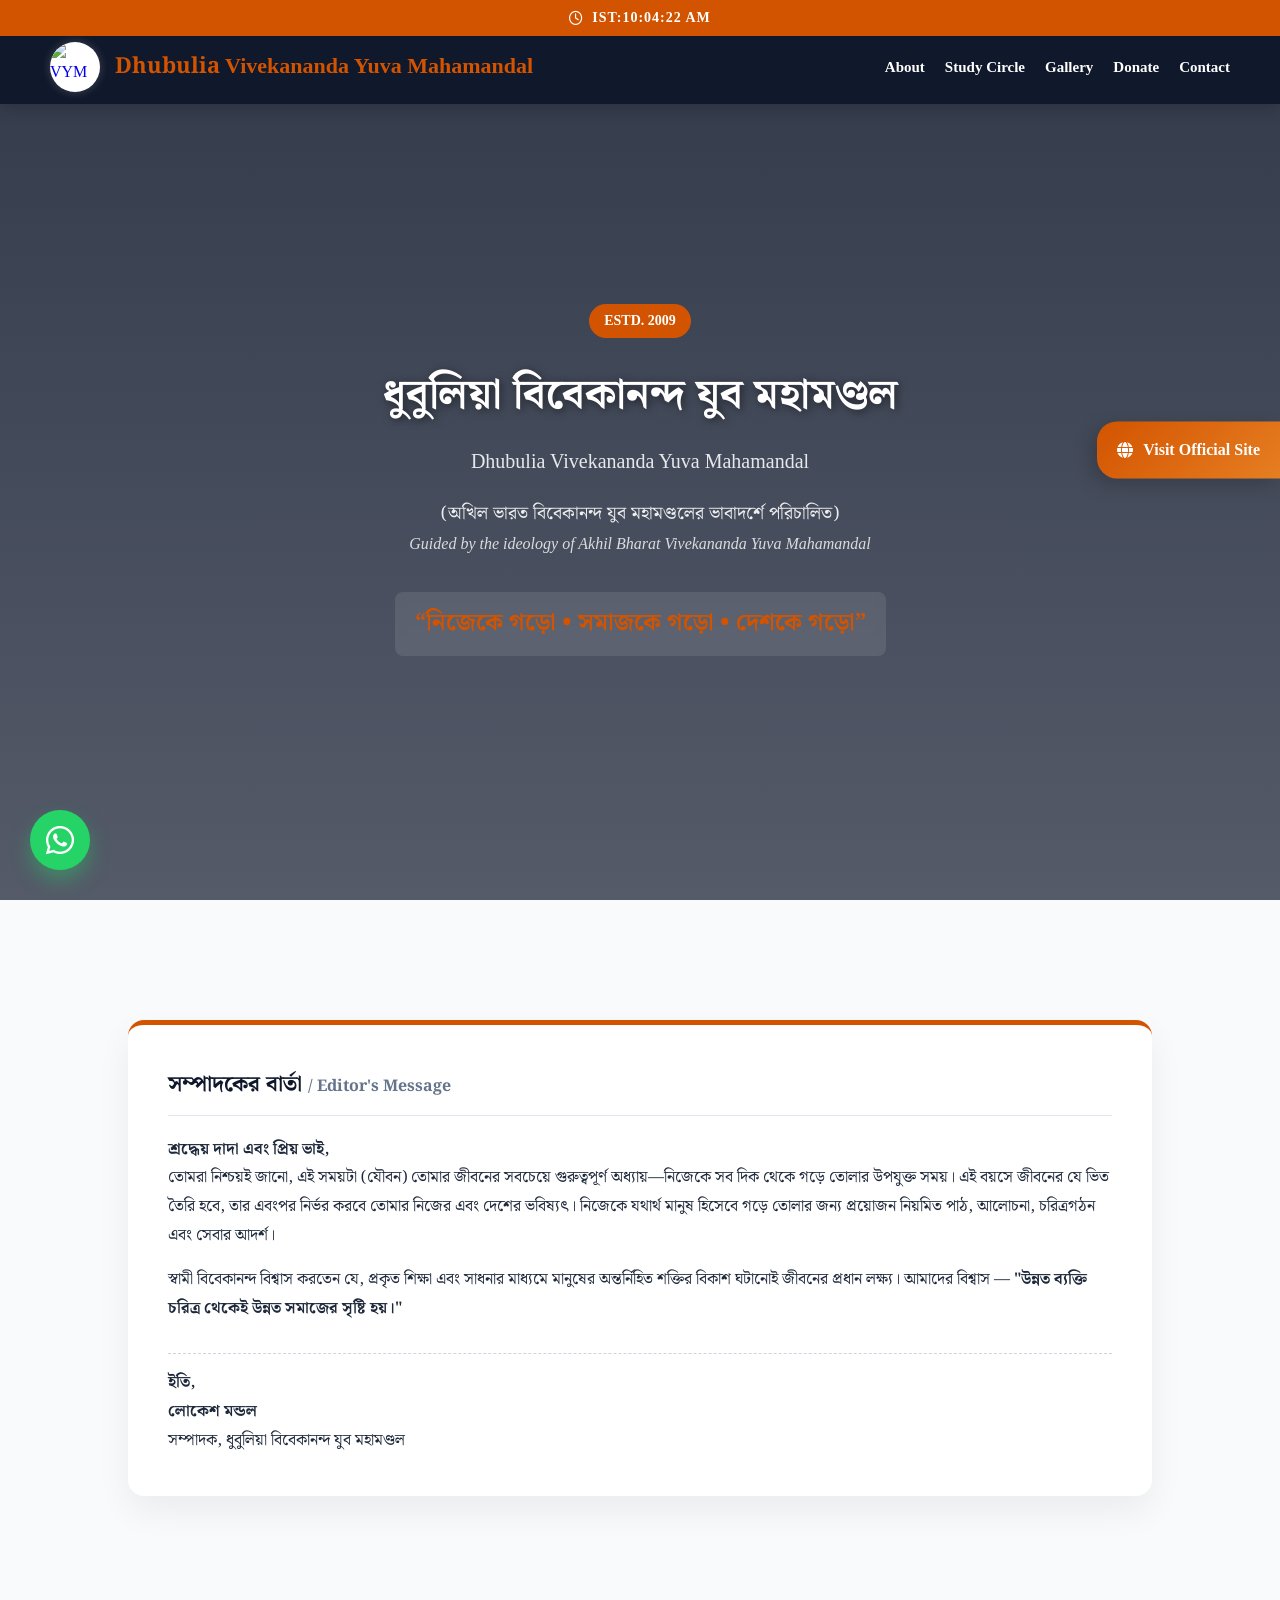
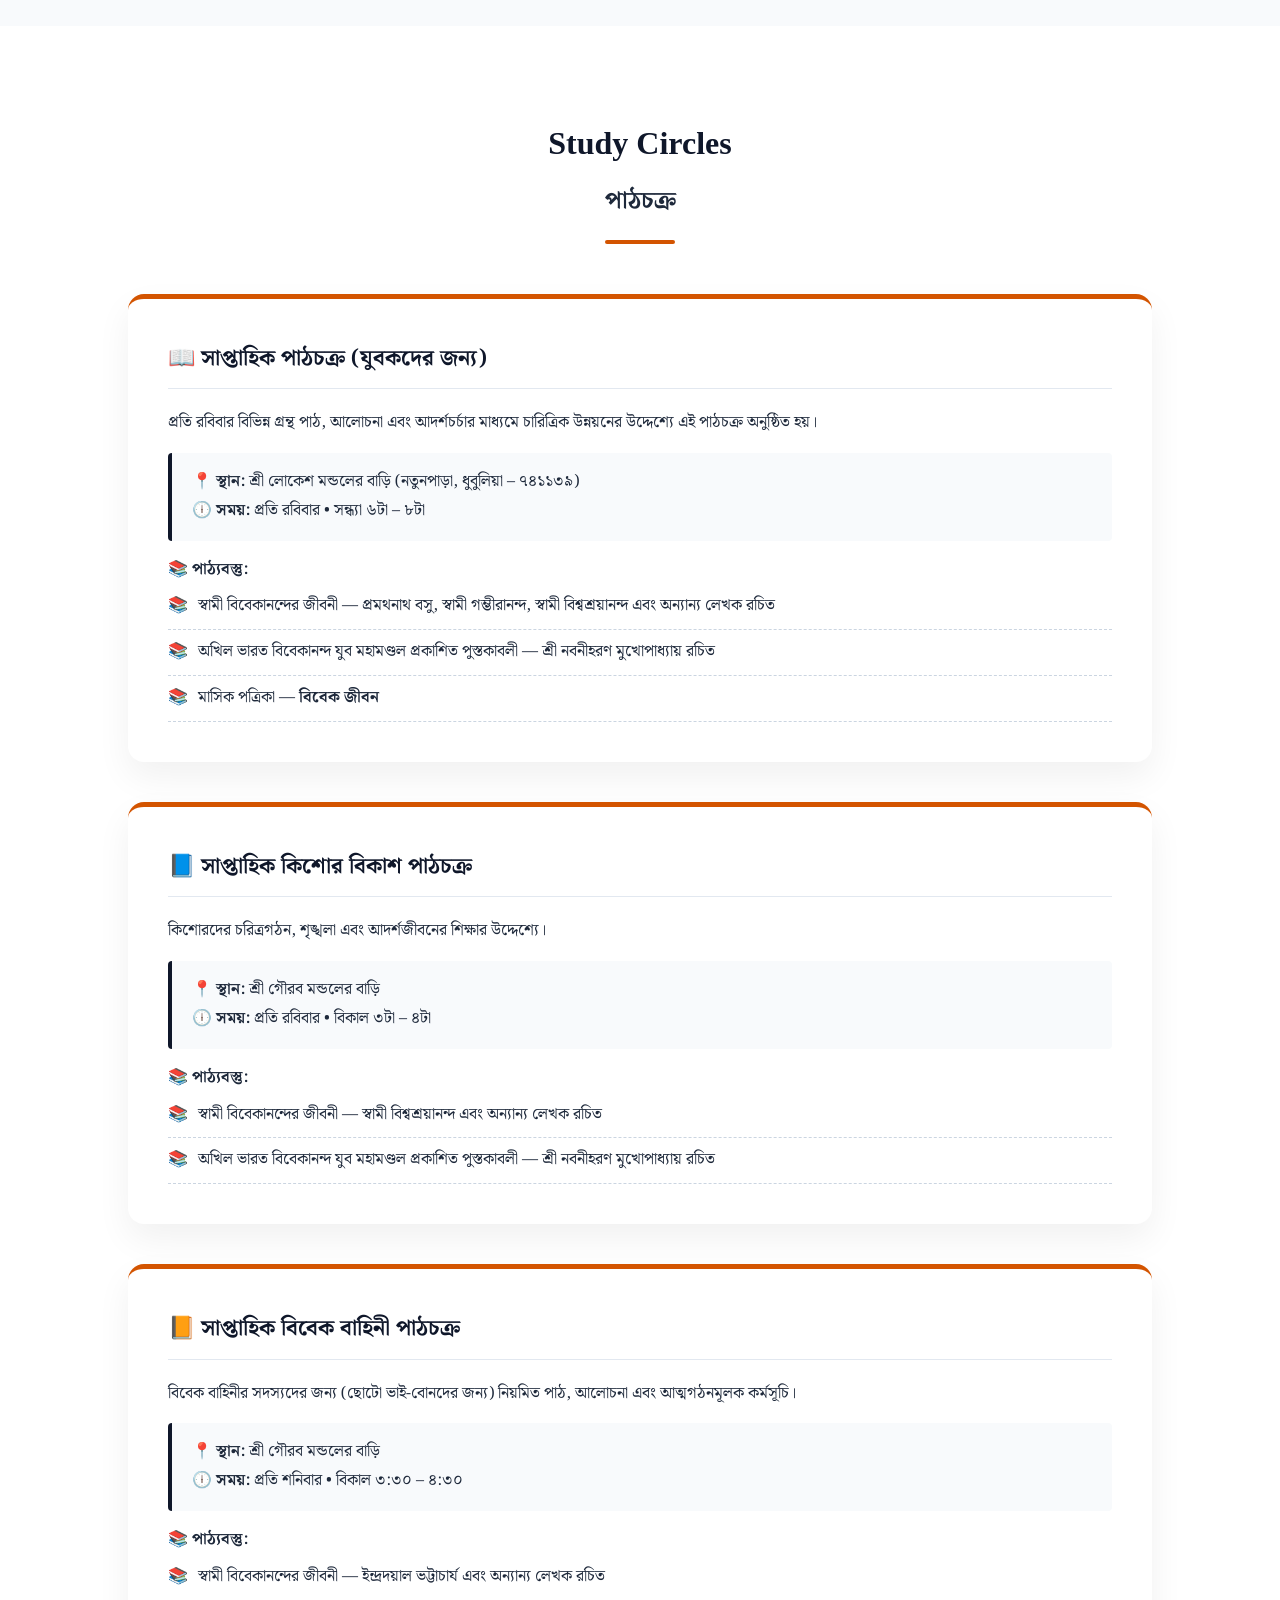
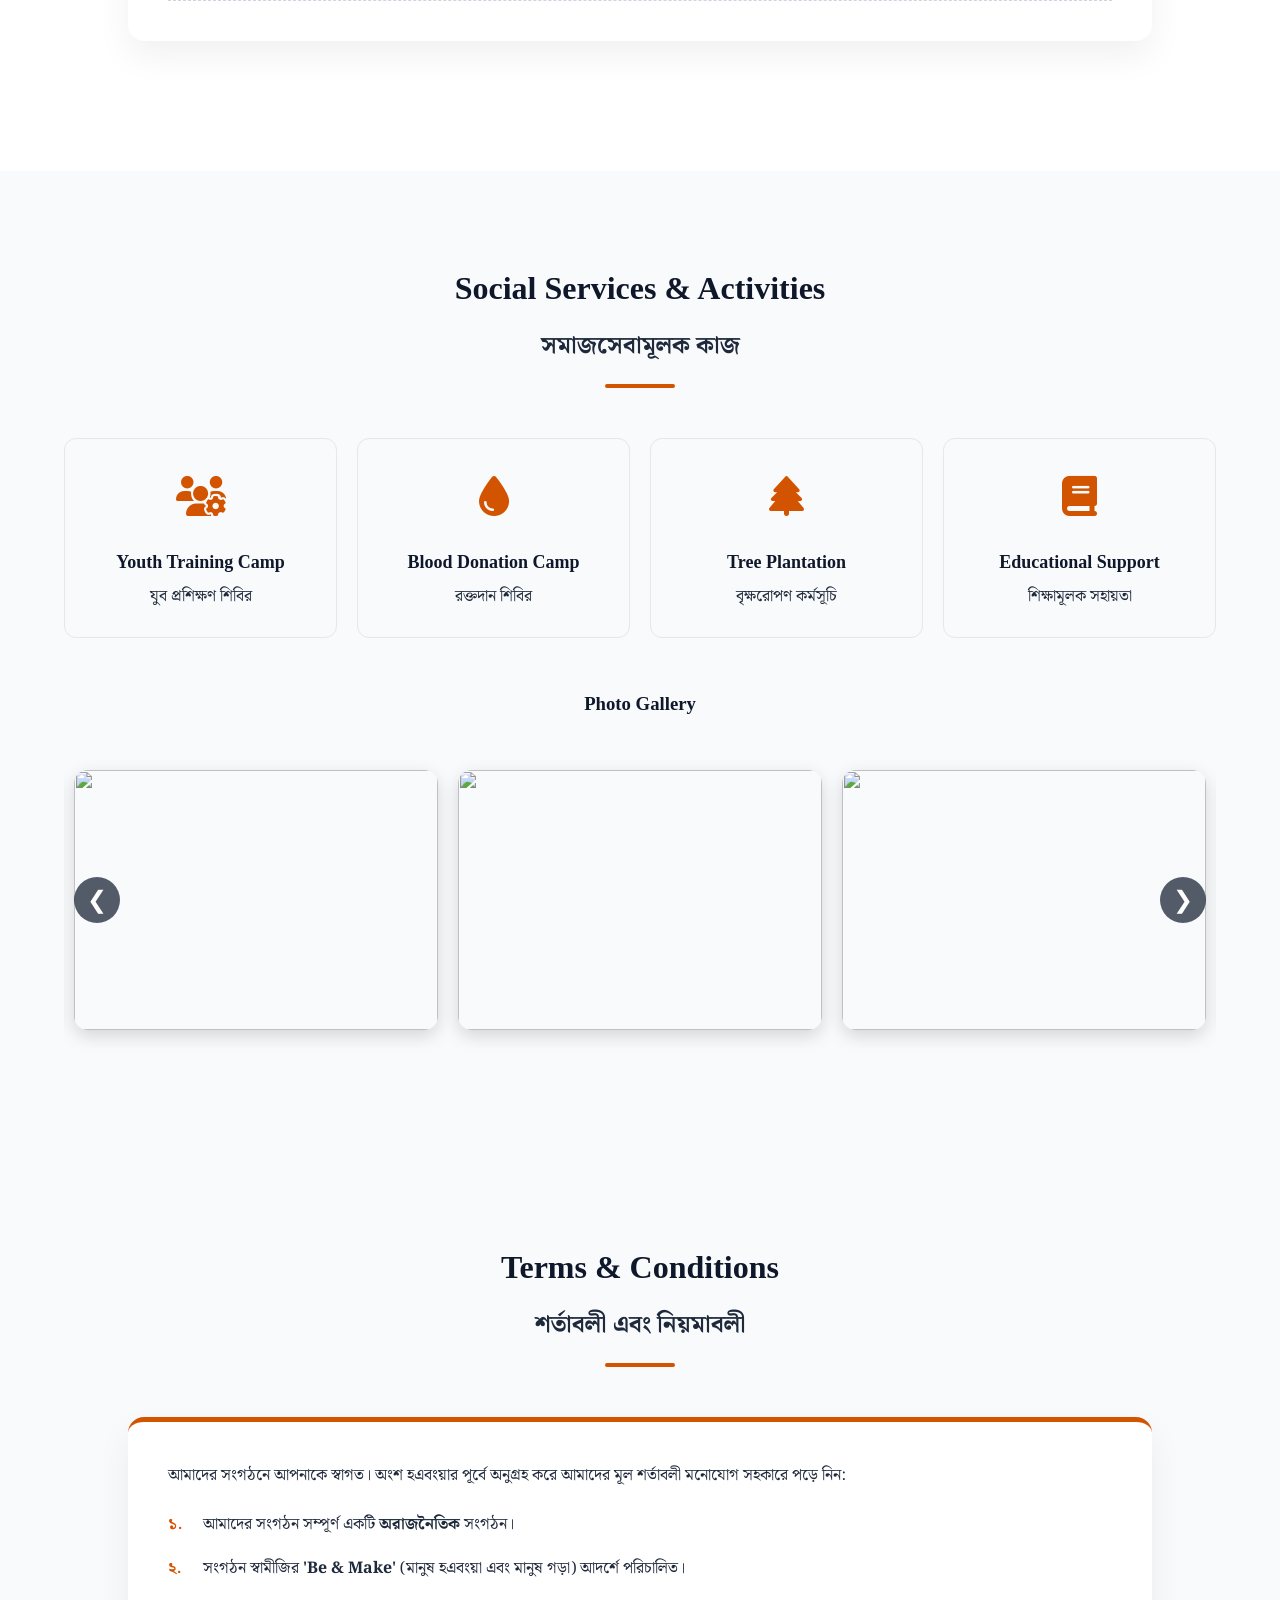
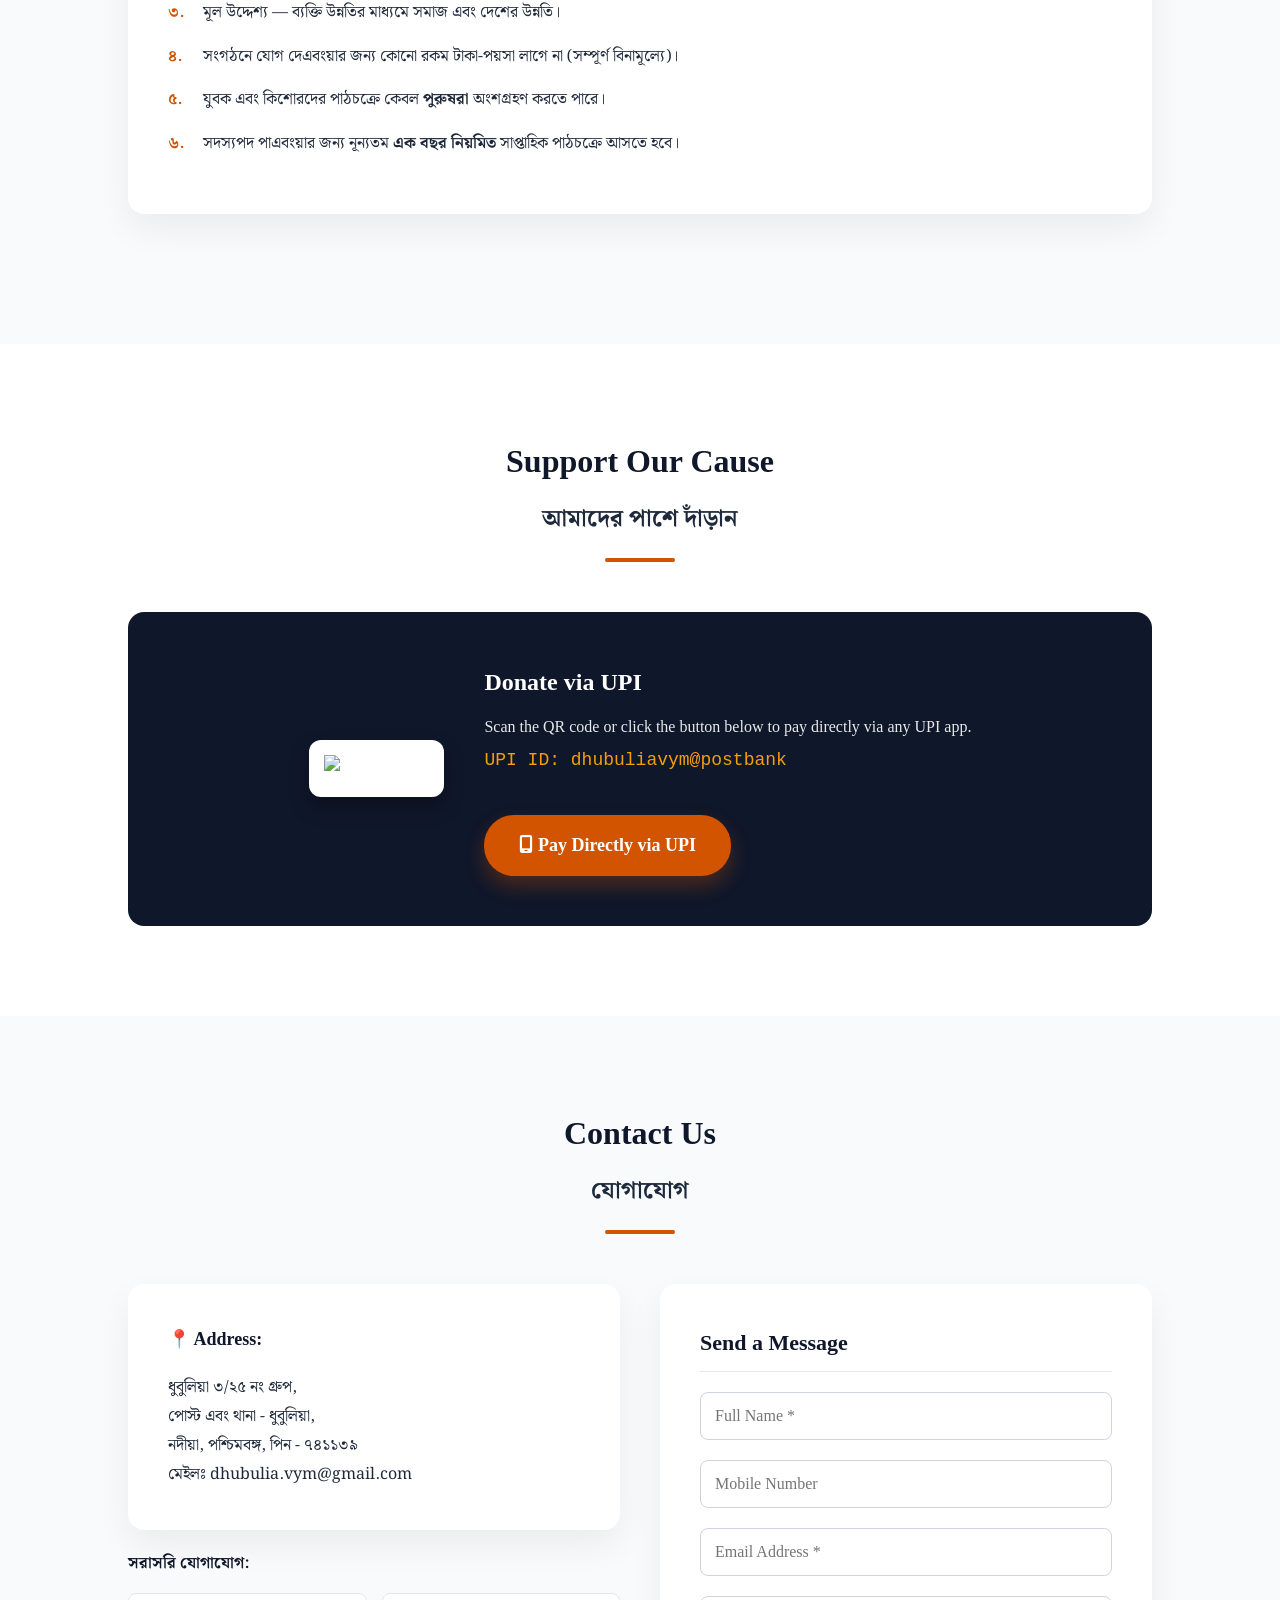
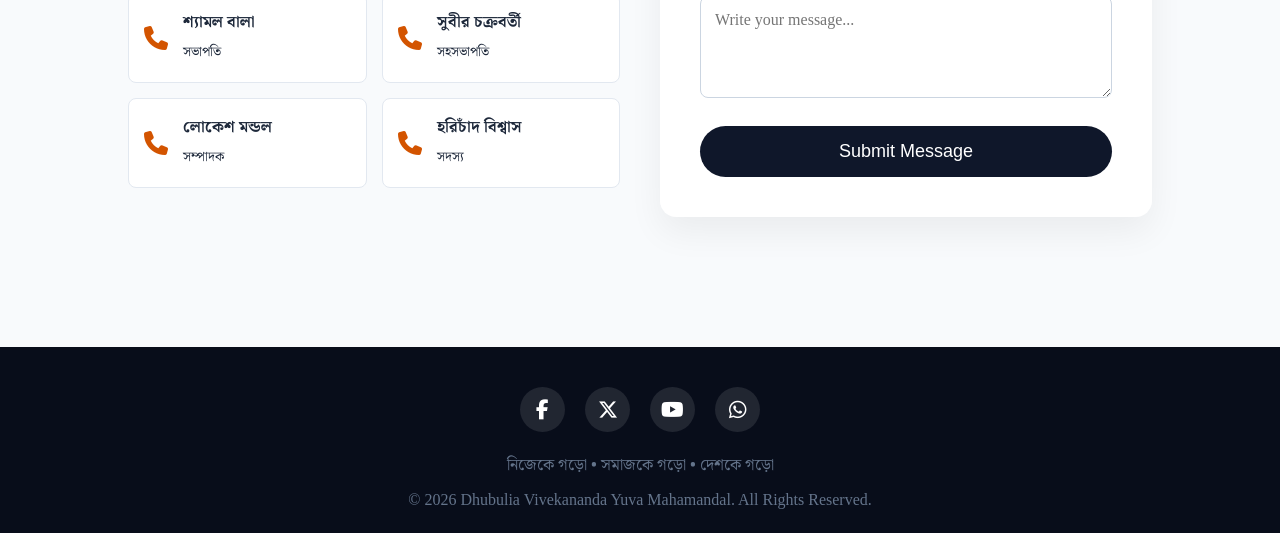
==== commit 42997ce4: "Update index.html" ====
--- a/index.html
+++ b/index.html
@@ -830,7 +830,7 @@
             <div class="reveal">
                 <div class="vym-card" style="margin-bottom:20px; border-top:none;">
                     <h3 class="en" style="margin-bottom:10px; border:none; font-size:18px;">📍 Address:</h3>
-                    <p class="bn">ধুবুলিয়া ৩/২৫ নং গ্রুপ,<br>পোস্ট এবং থানা - ধুবুলিয়া,<br>নদীয়া, পশ্চিমবঙ্গ, পিন - ৭৪১১৩৯</p>
+                    <p class="bn">ধুবুলিয়া ৩/২৫ নং গ্রুপ,<br>পোস্ট এবং থানা - ধুবুলিয়া,<br>নদীয়া, পশ্চিমবঙ্গ, পিন - ৭৪১১৩৯<br>মেইলঃ dhubulia.vym@gmail.com </p>
                 </div>
                 
                 <h4 class="bn" style="margin-bottom:15px; color:var(--primary);">সরাসরি যোগাযোগ:</h4>
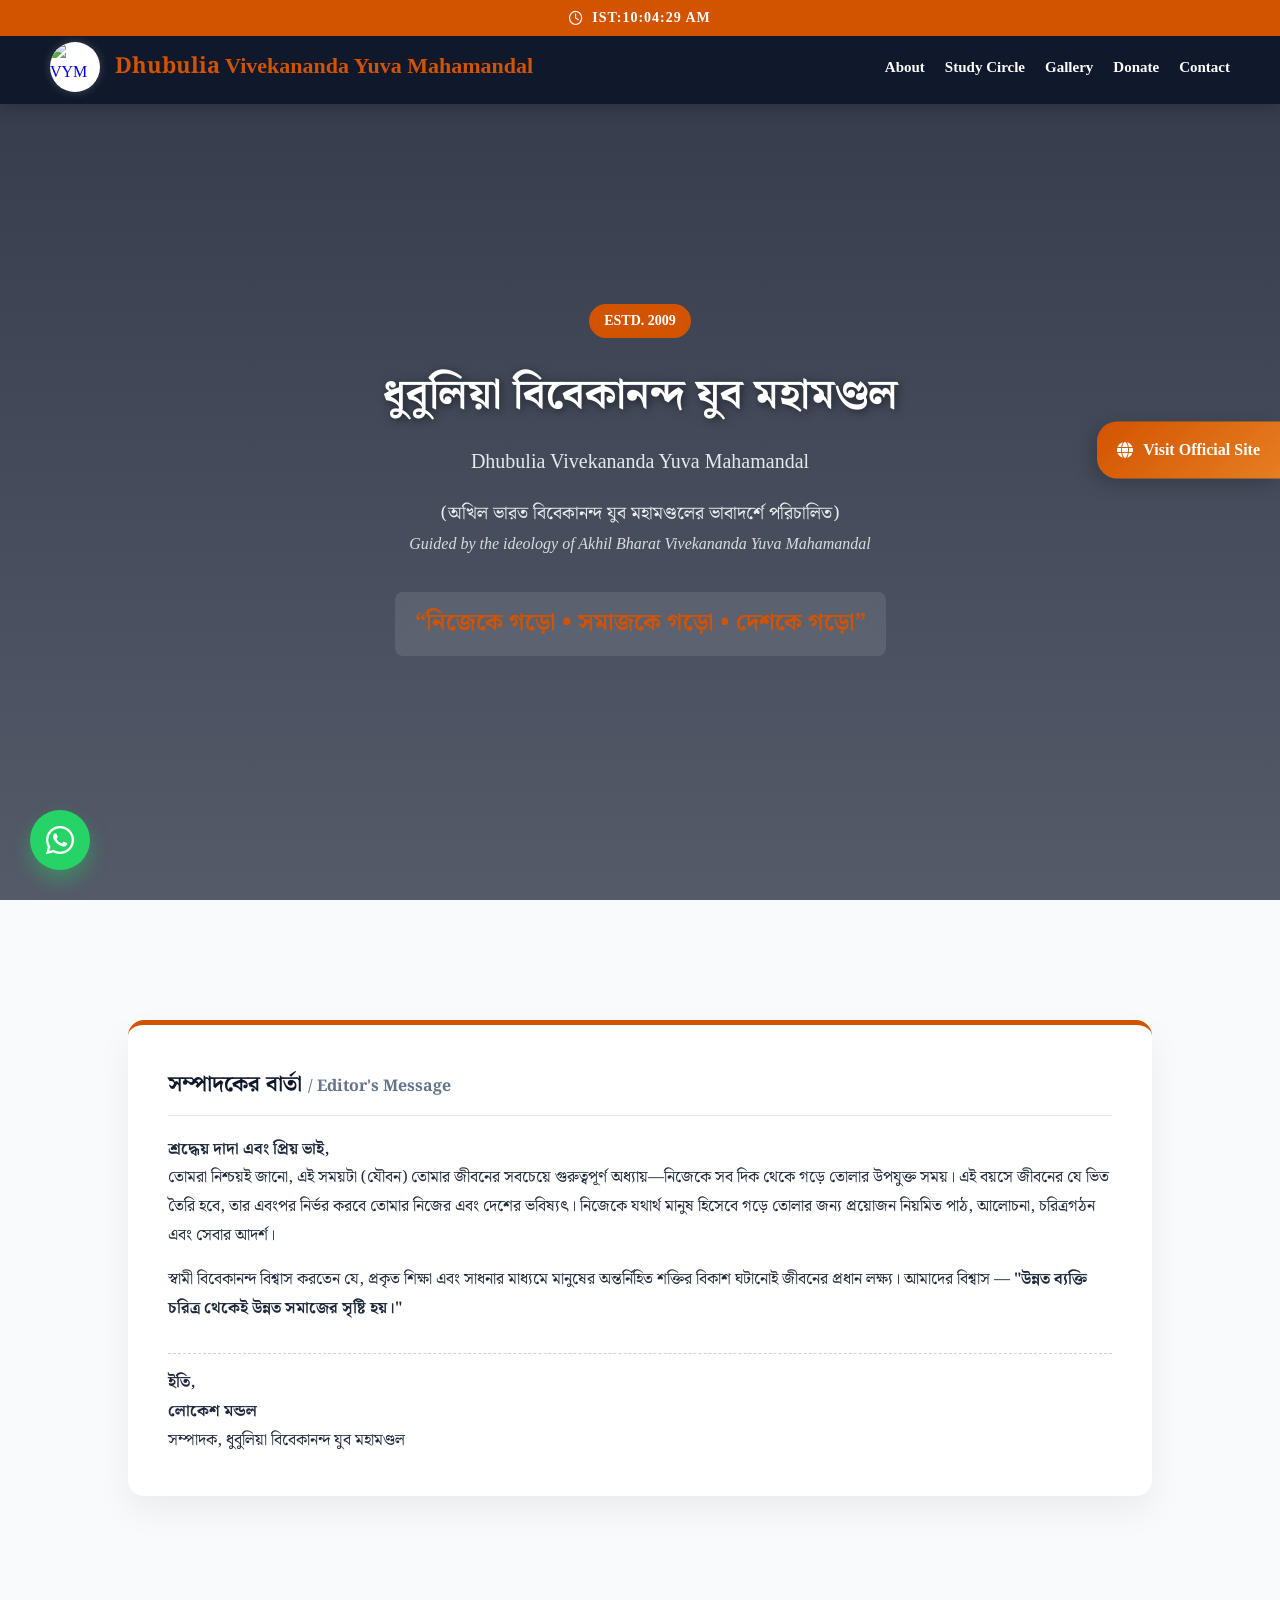
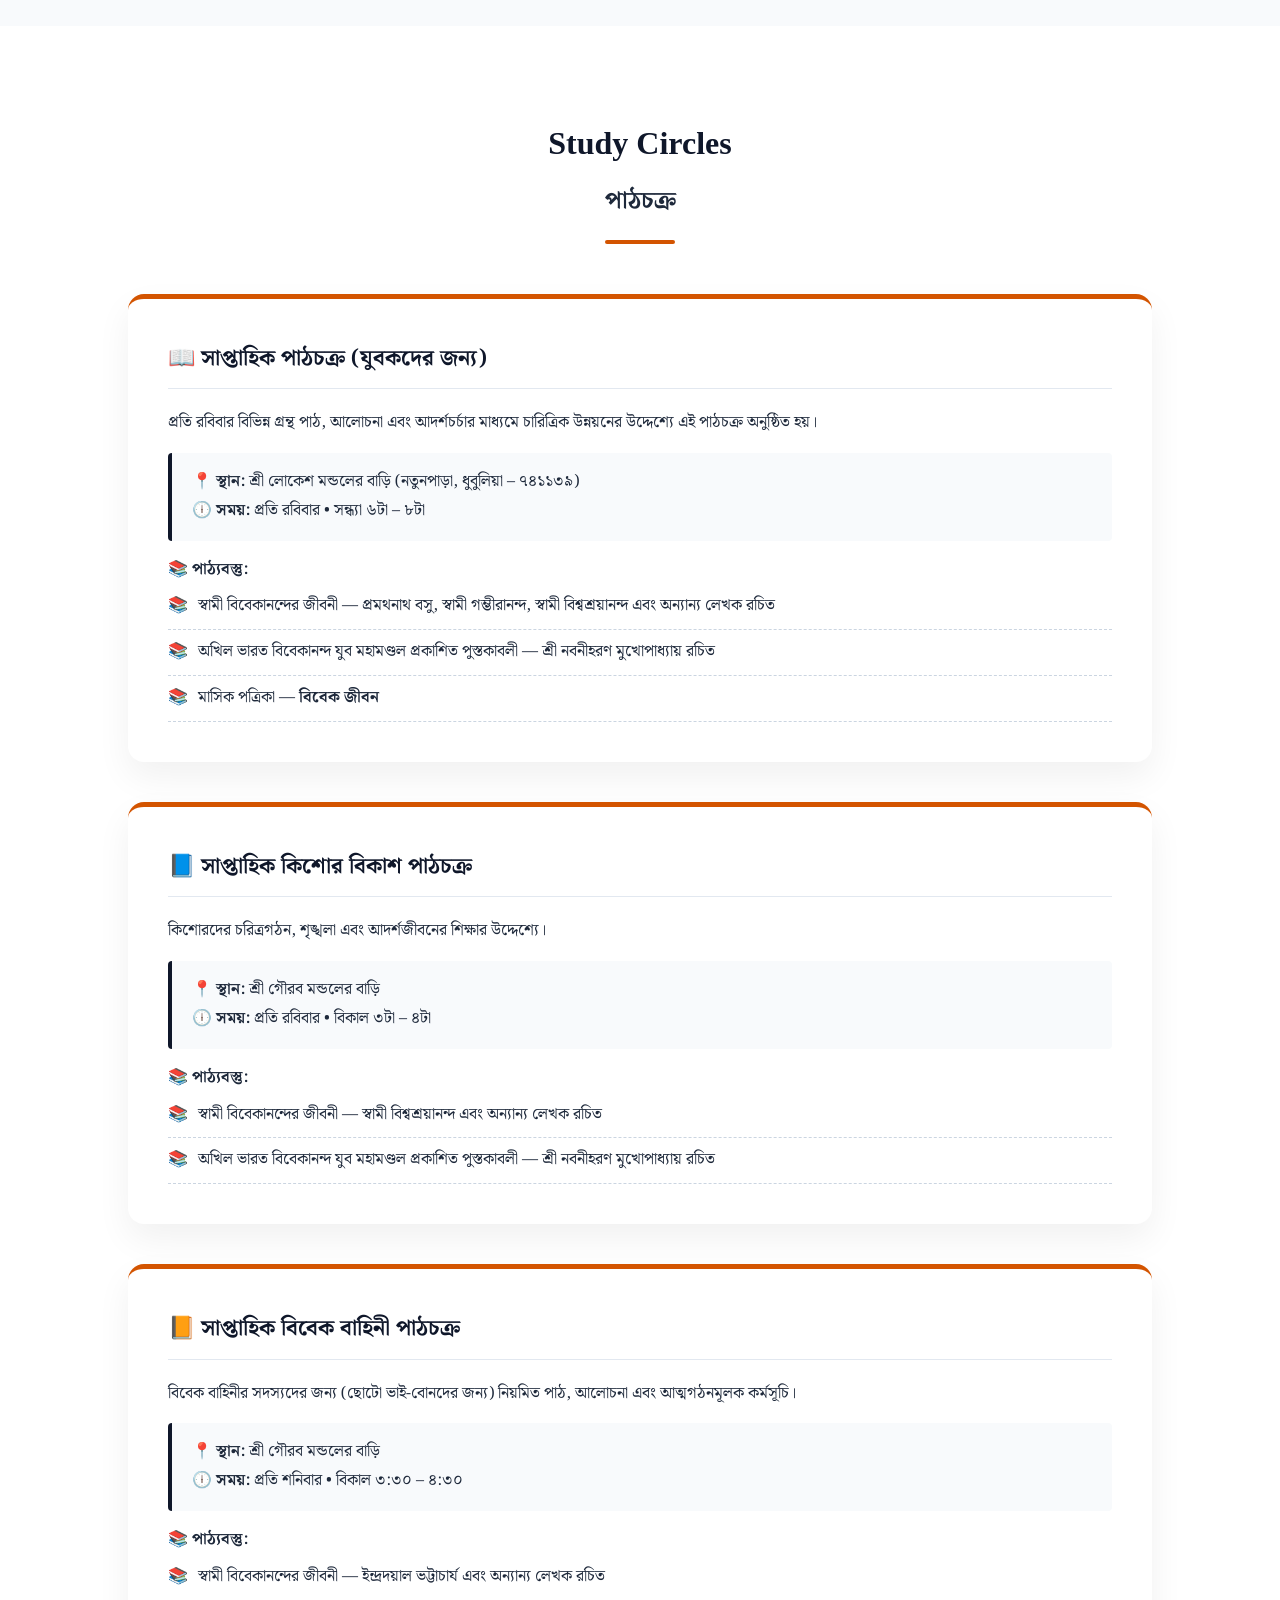
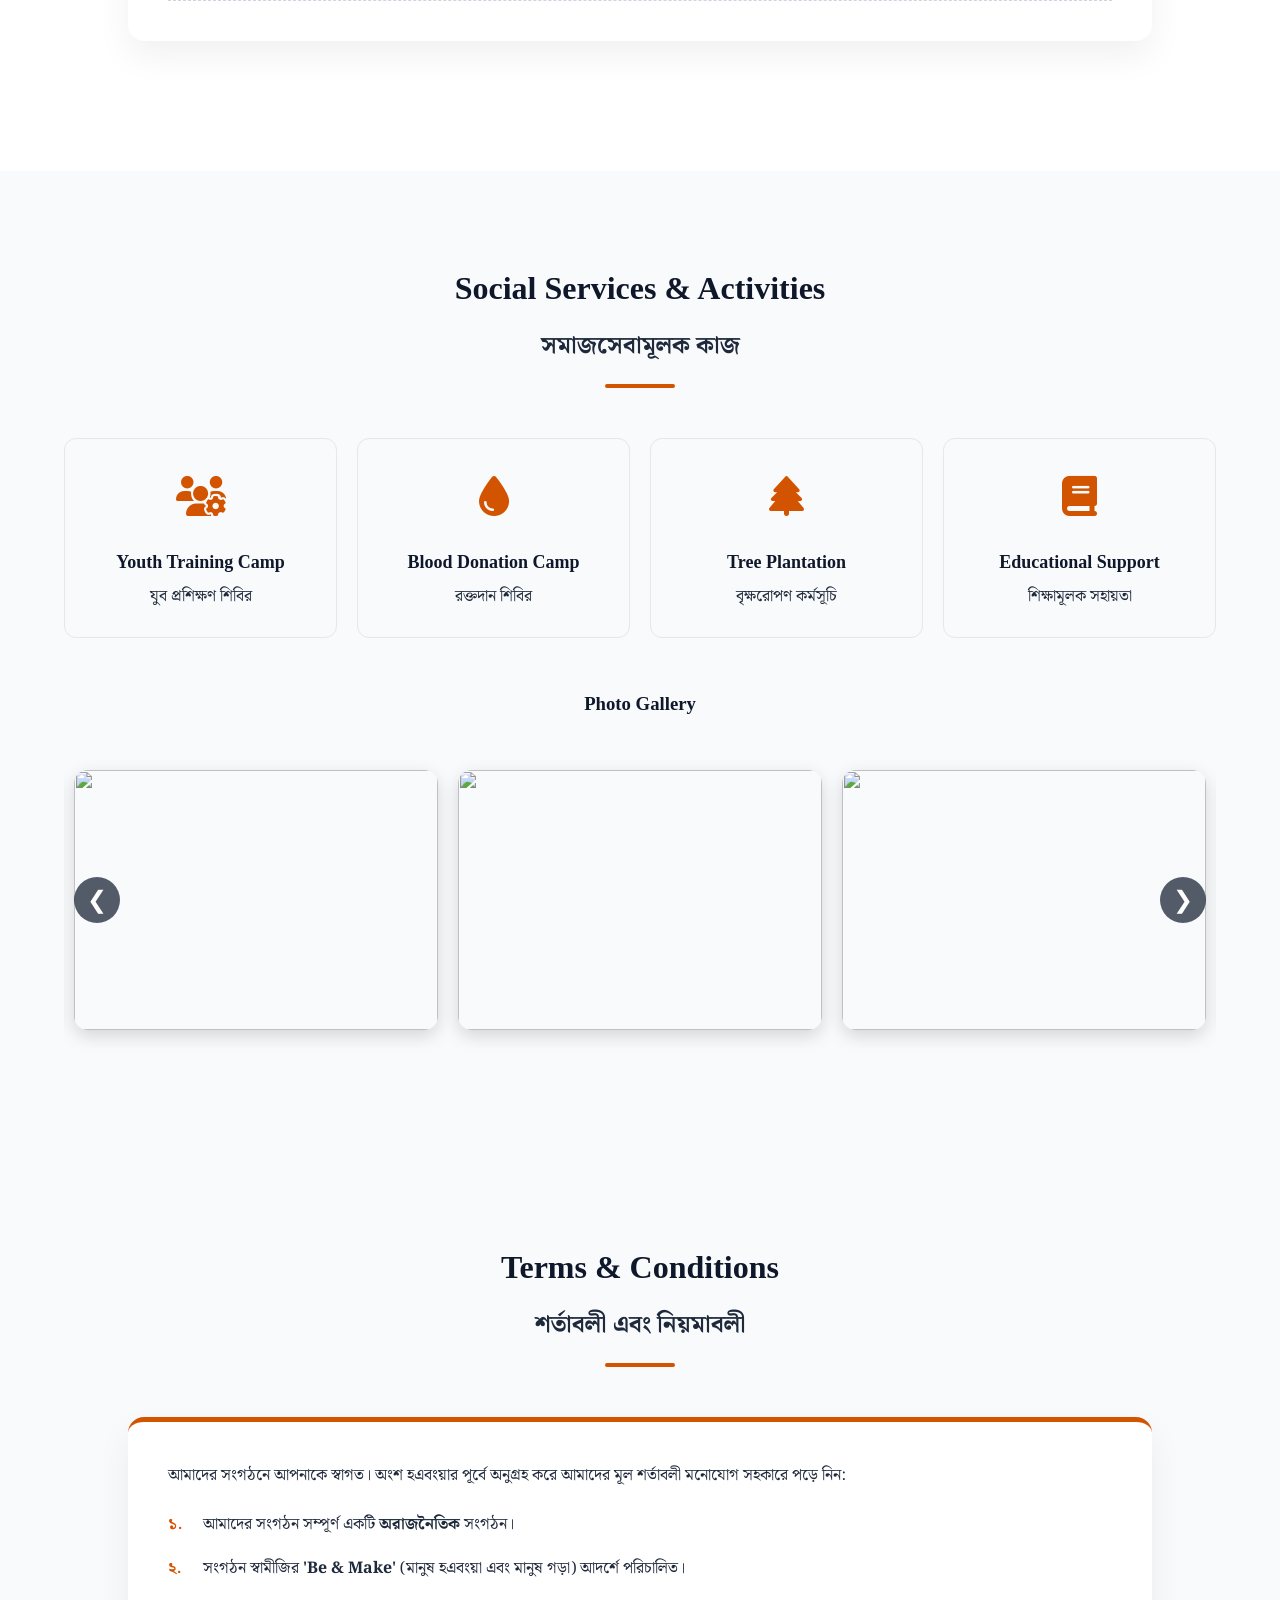
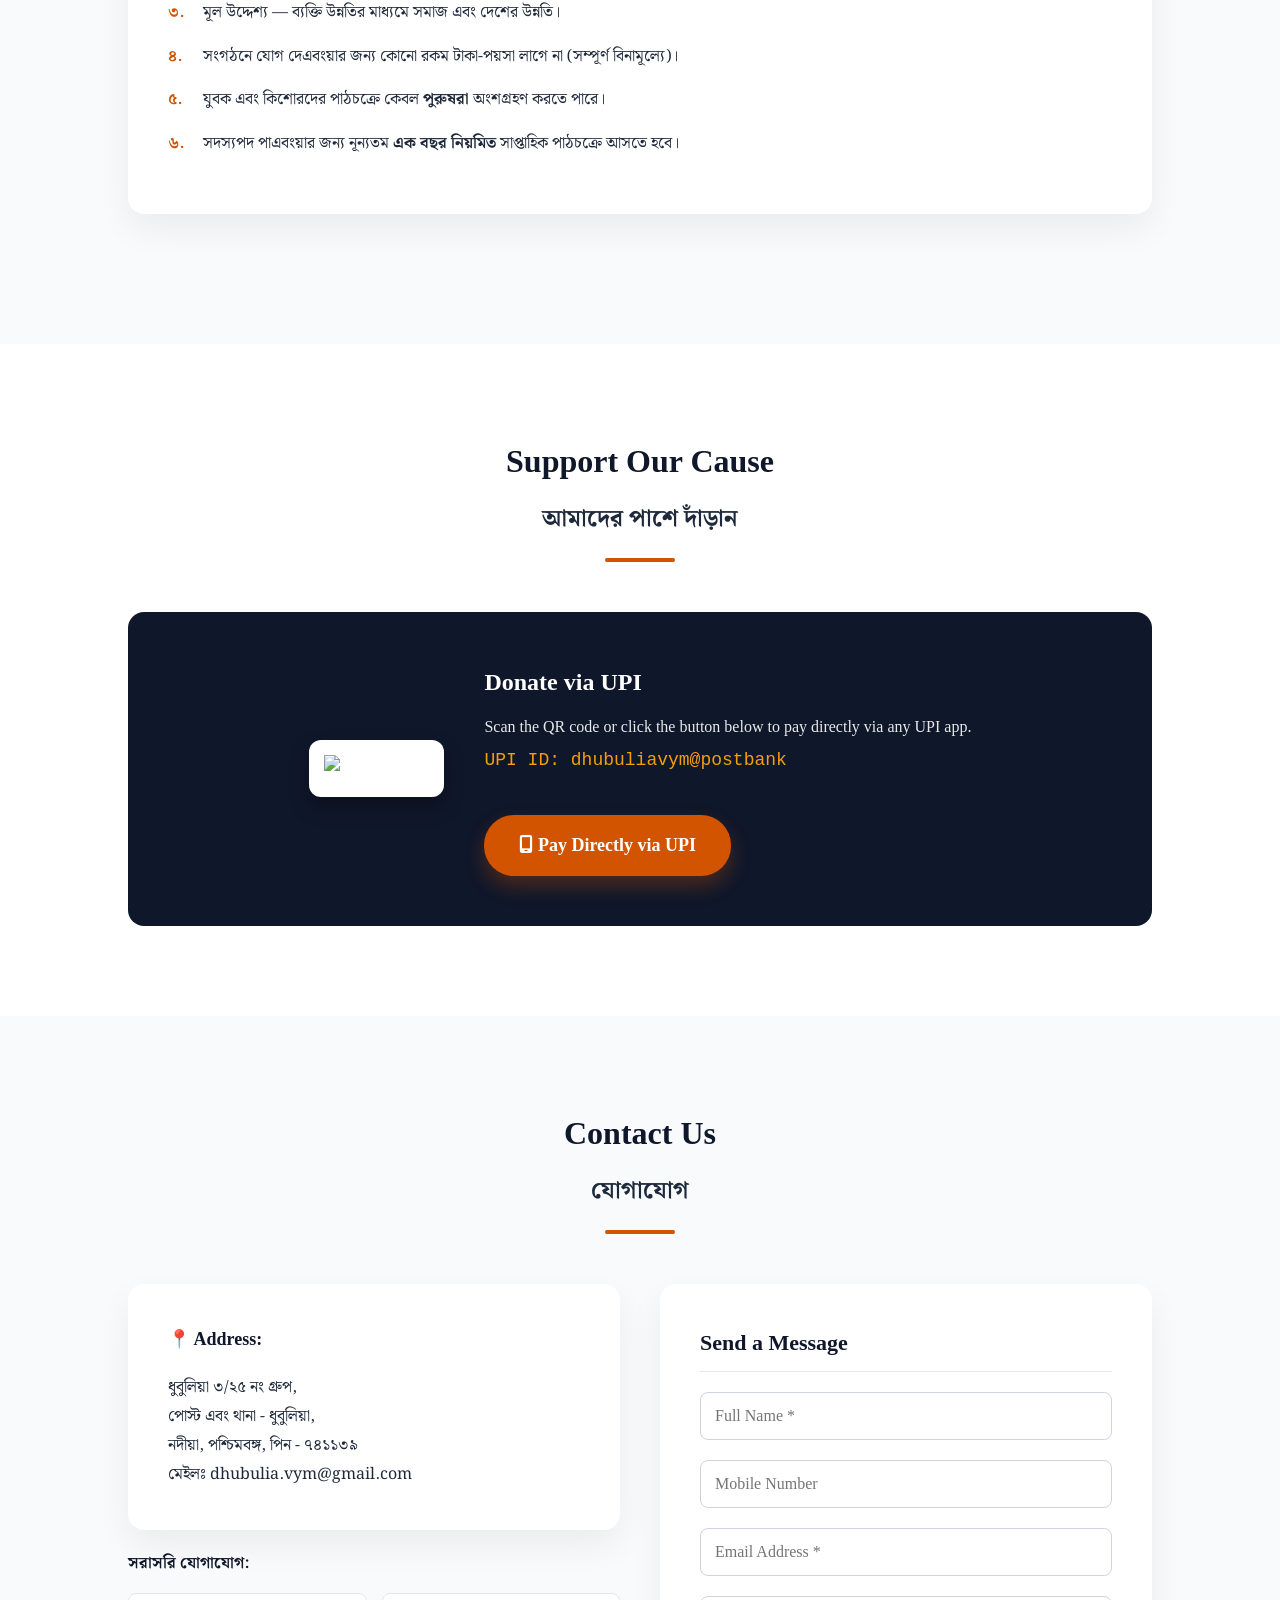
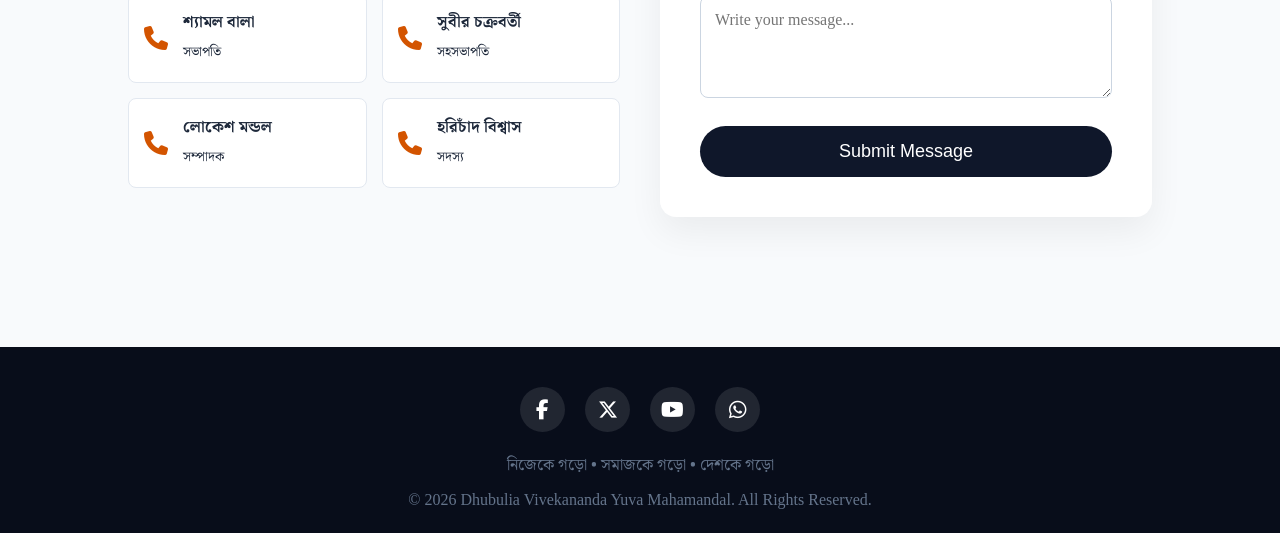
==== commit 59aa9d15: "Update index.html" ====
--- a/index.html
+++ b/index.html
@@ -3,7 +3,7 @@
 <head>
     <meta charset="UTF-8">
     <meta name="viewport" content="width=device-width, initial-scale=1.0">
-    <title>Dhubulia VYM | ধুবুলিয়া বিবেকানন্দ যুব মহামণ্ডল</title>
+    <title>Dhubulia Vivekananda Yuva Mahamandal | ধুবুলিয়া বিবেকানন্দ যুব মহামণ্ডল</title>
     
     <link href="https://fonts.googleapis.com/css2?family=Noto+Serif+Bengali:wght@400;600;700;800&display=swap" rel="stylesheet">
     <link rel="stylesheet" href="https://cdnjs.cloudflare.com/ajax/libs/font-awesome/6.4.0/css/all.min.css">
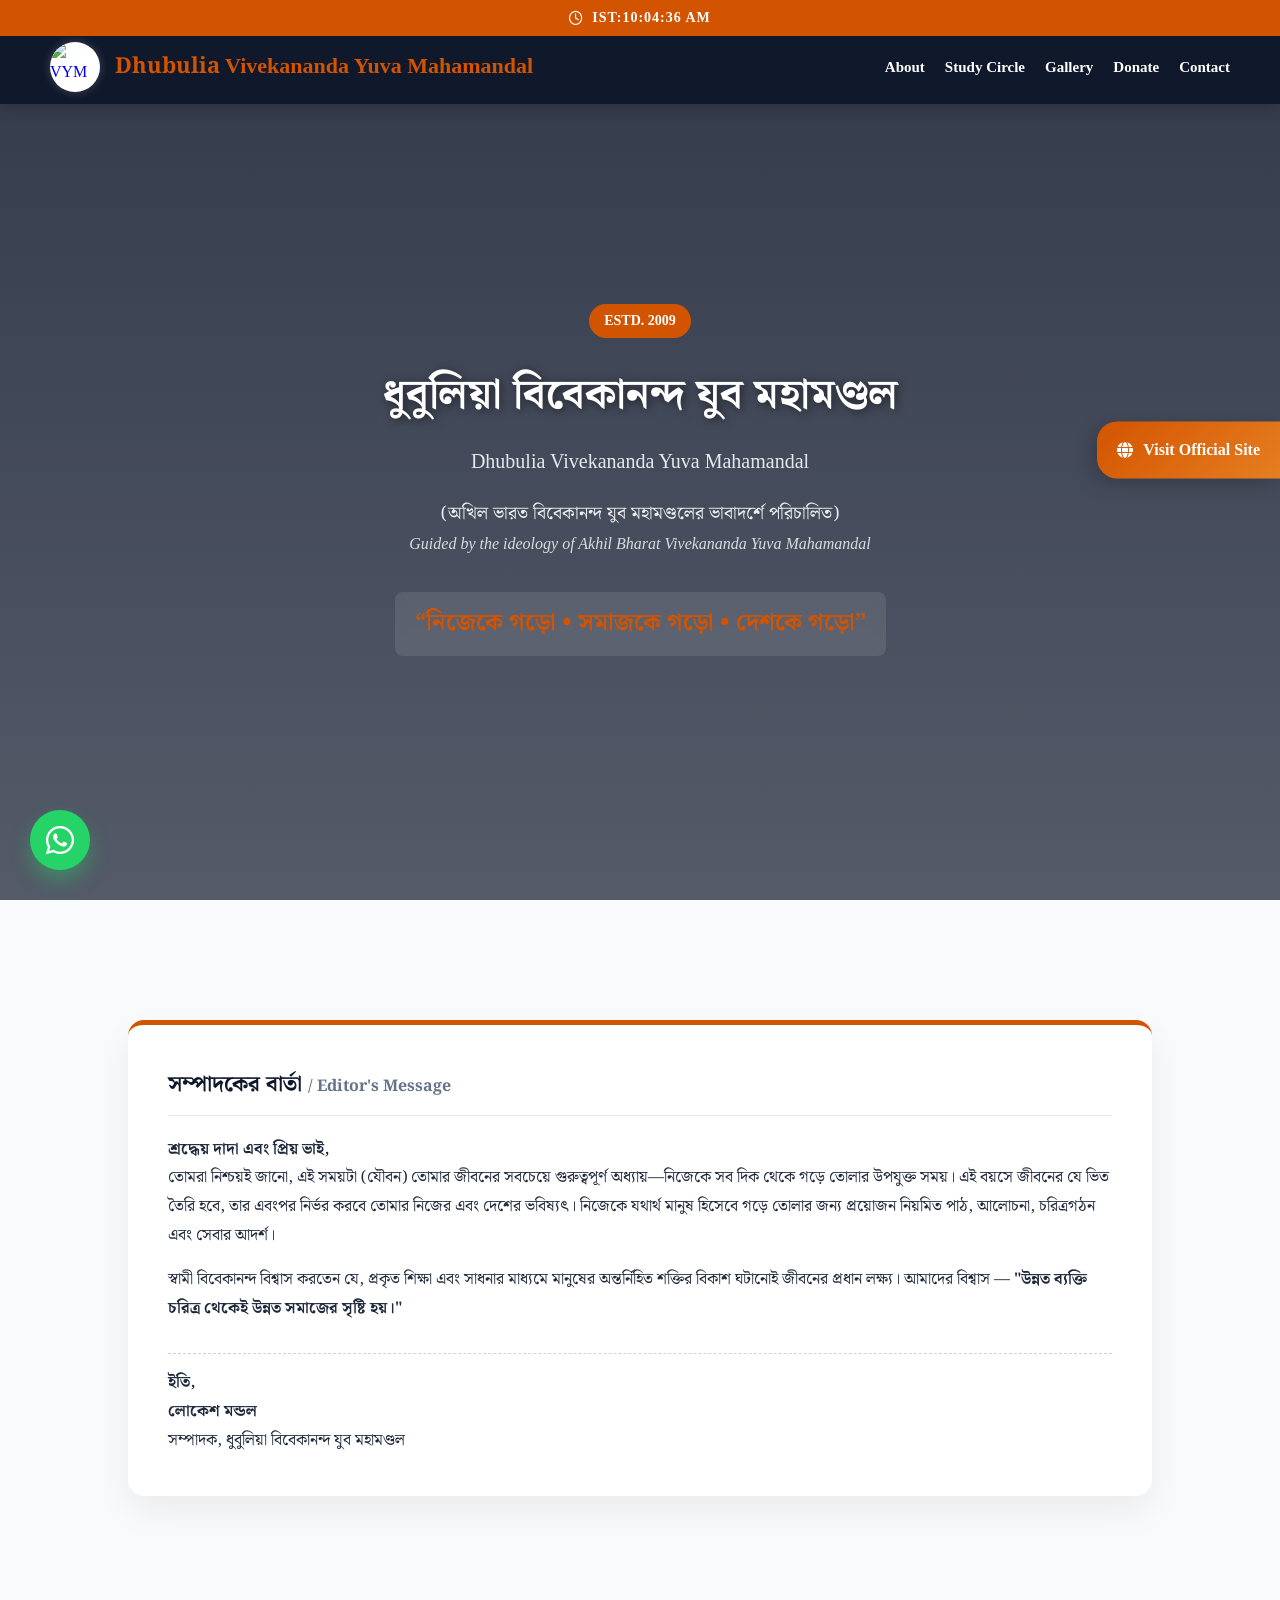
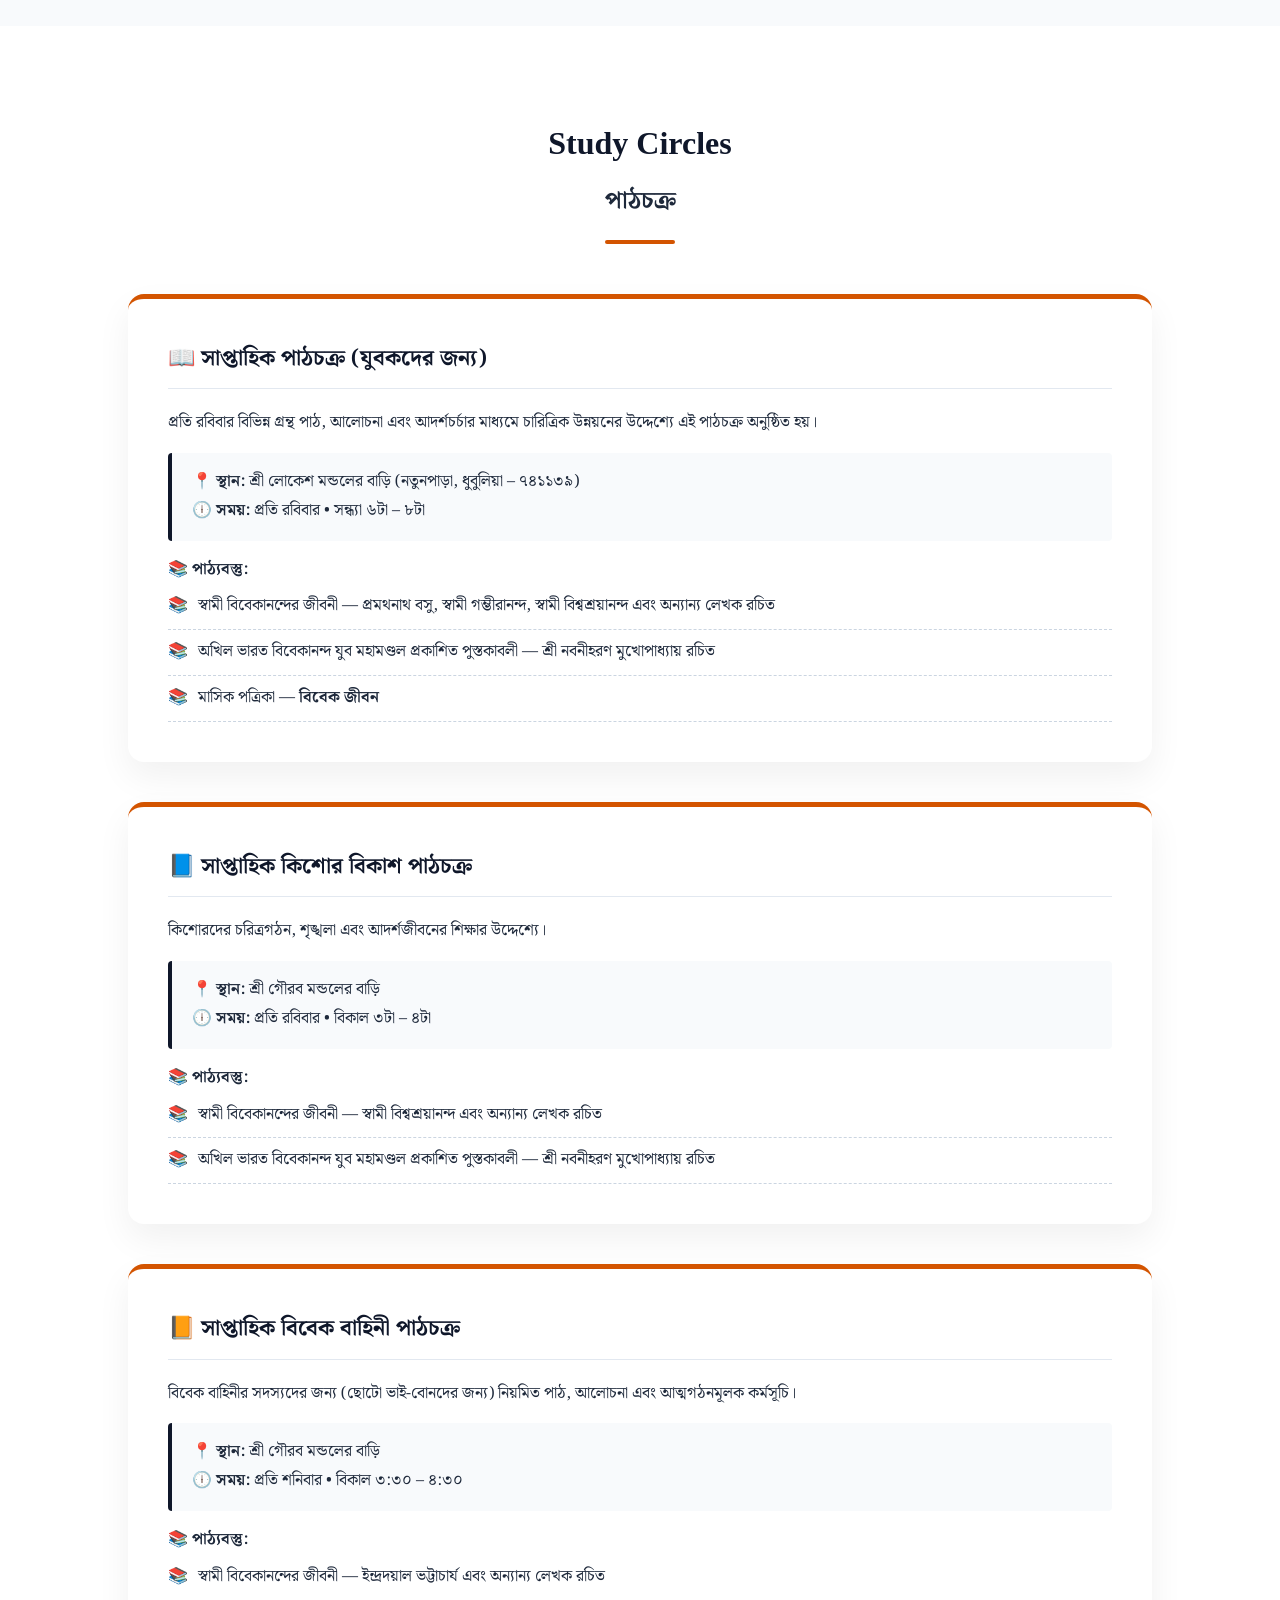
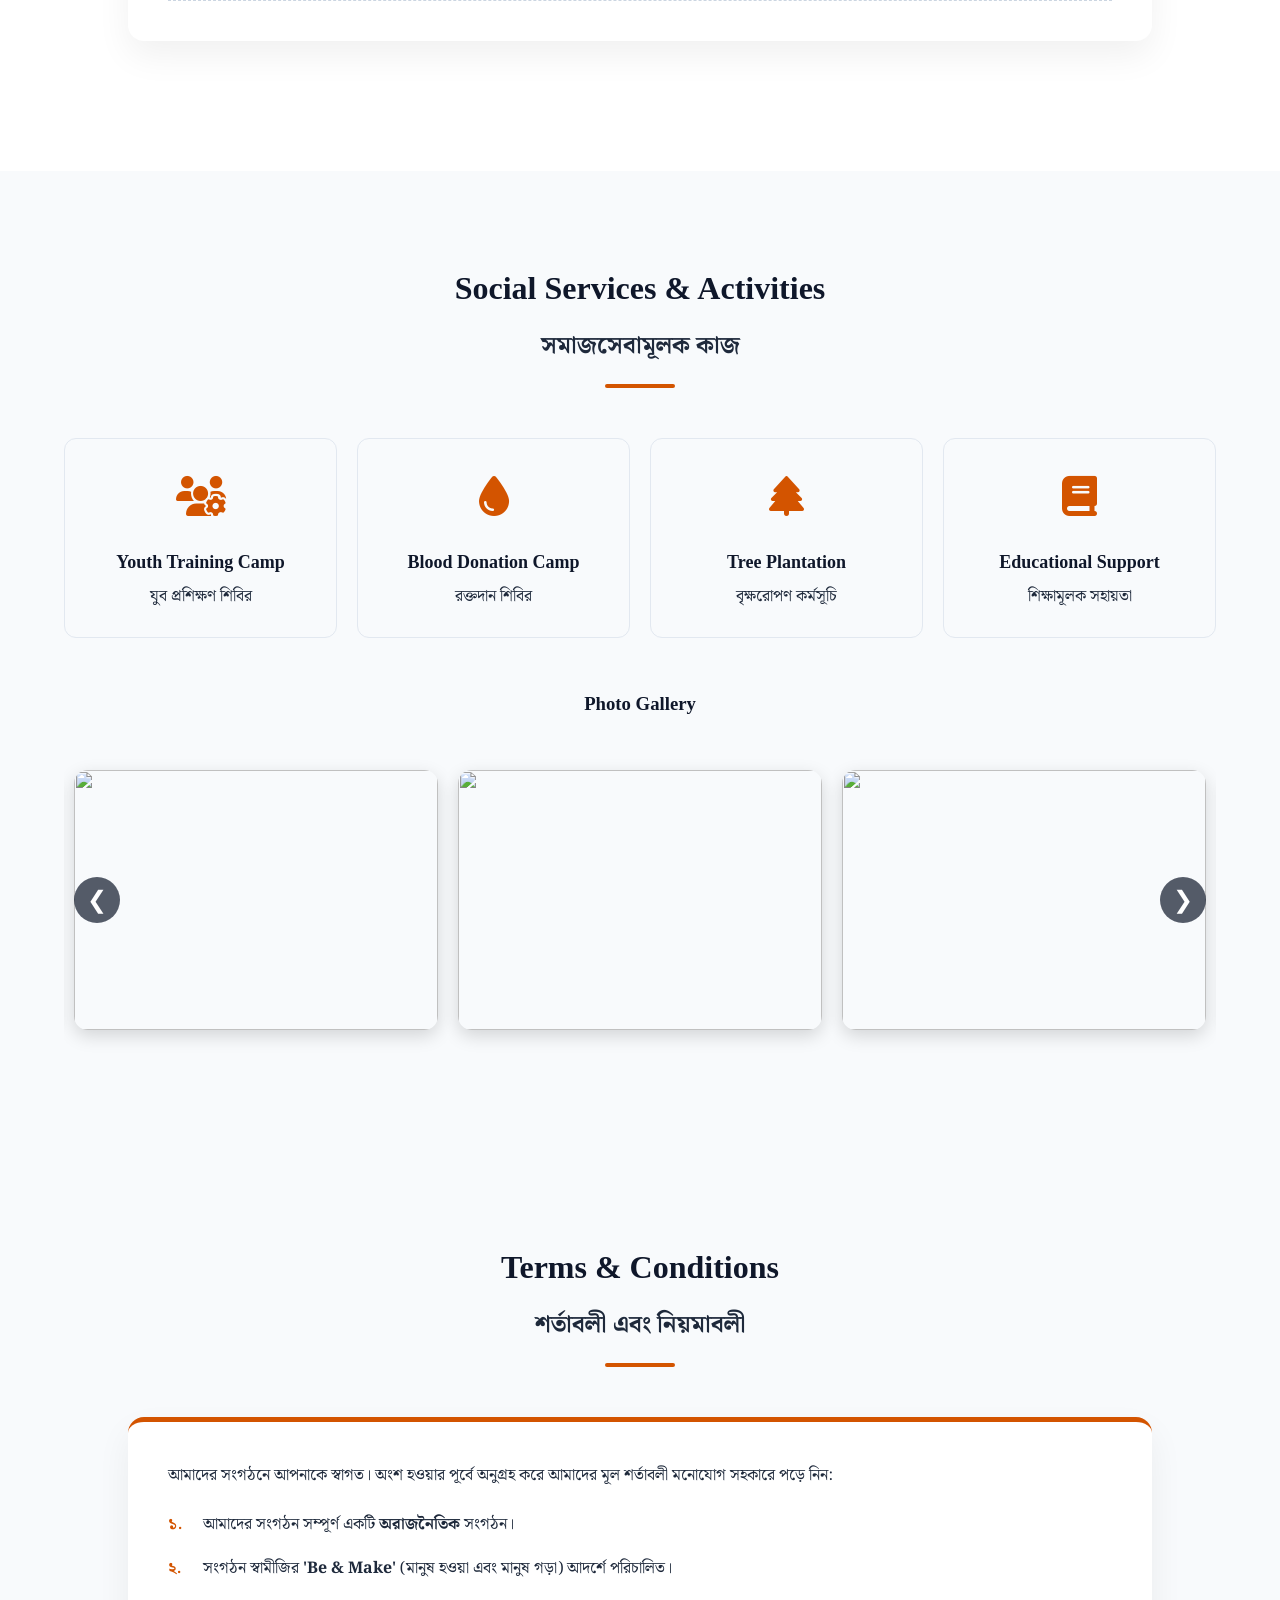
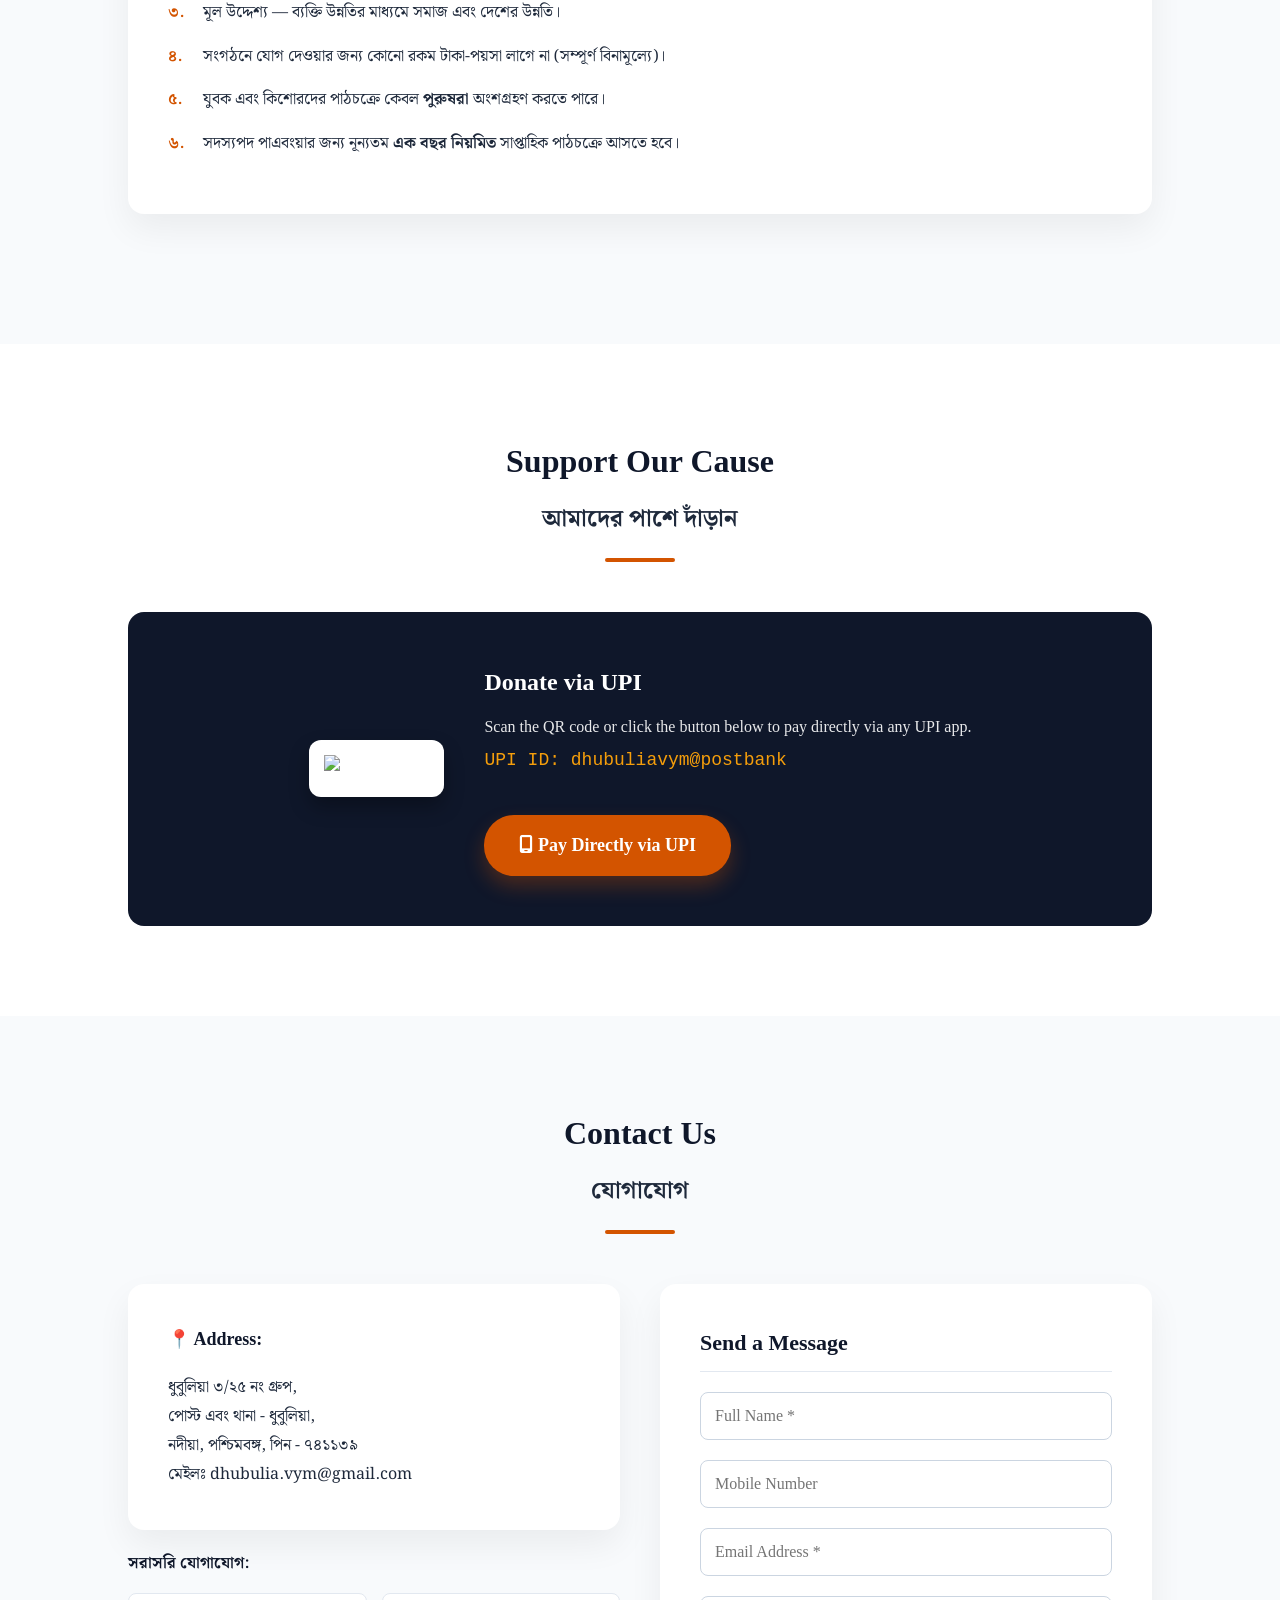
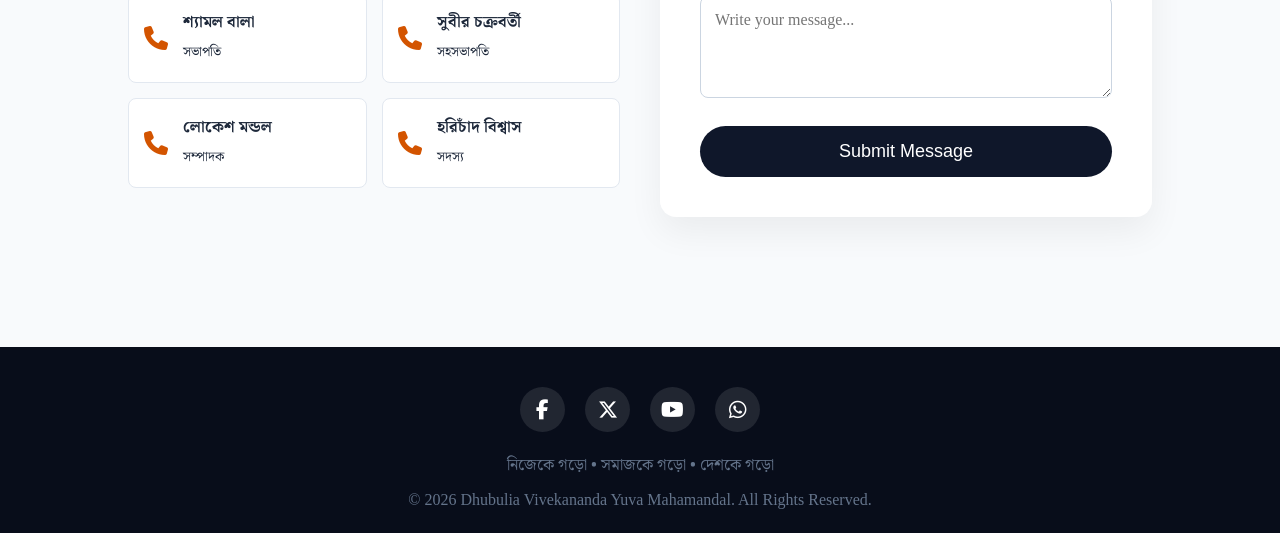
==== commit a20f5846: "Update index.html" ====
--- a/index.html
+++ b/index.html
@@ -791,12 +791,12 @@
         <div class="section-divider"></div>
         
         <div class="vym-card reveal bn">
-            <p>আমাদের সংগঠনে আপনাকে স্বাগত। অংশ হএবংয়ার পূর্বে অনুগ্রহ করে আমাদের মূল শর্তাবলী মনোযোগ সহকারে পড়ে নিন:</p>
+            <p>আমাদের সংগঠনে আপনাকে স্বাগত। অংশ হওয়ার পূর্বে অনুগ্রহ করে আমাদের মূল শর্তাবলী মনোযোগ সহকারে পড়ে নিন:</p>
             <ul class="tc-list" style="margin-top:20px;">
                 <li><span class="num">১.</span><p>আমাদের সংগঠন সম্পূর্ণ একটি <strong>অরাজনৈতিক</strong> সংগঠন।</p></li>
-                <li><span class="num">২.</span><p>সংগঠন স্বামীজির <strong>'Be & Make'</strong> (মানুষ হএবংয়া এবং মানুষ গড়া) আদর্শে পরিচালিত।</p></li>
+                <li><span class="num">২.</span><p>সংগঠন স্বামীজির <strong>'Be & Make'</strong> (মানুষ হওয়া এবং মানুষ গড়া) আদর্শে পরিচালিত।</p></li>
                 <li><span class="num">৩.</span><p>মূল উদ্দেশ্য — ব্যক্তি উন্নতির মাধ্যমে সমাজ এবং দেশের উন্নতি।</p></li>
-                <li><span class="num">৪.</span><p>সংগঠনে যোগ দেএবংয়ার জন্য কোনো রকম টাকা-পয়সা লাগে না (সম্পূর্ণ বিনামূল্যে)।</p></li>
+                <li><span class="num">৪.</span><p>সংগঠনে যোগ দেওয়ার জন্য কোনো রকম টাকা-পয়সা লাগে না (সম্পূর্ণ বিনামূল্যে)।</p></li>
                 <li><span class="num">৫.</span><p>যুবক এবং কিশোরদের পাঠচক্রে কেবল <strong>পুরুষরা</strong> অংশগ্রহণ করতে পারে।</p></li>
                 <li><span class="num">৬.</span><p>সদস্যপদ পাএবংয়ার জন্য নূন্যতম <strong>এক বছর নিয়মিত</strong> সাপ্তাহিক পাঠচক্রে আসতে হবে।</p></li>
             </ul>
@@ -890,10 +890,10 @@
             </div>
             <div class="popup-body">
                 <h3 class="bn">বিস্তারিত জানতে চান?</h3>
-                <p class="bn" style="color:var(--text-dark); margin-bottom:20px;">আমাদের যাবতীয় বিজ্ঞপ্তি, প্রবন্ধ এবং বিস্তারিত তথ্যের জন্য আমাদের নিজস্ব ব্লগ সাইটটি পরিদর্শন করুন।</p>
+                <p class="bn" style="color:var(--text-dark); margin-bottom:20px;">আমাদের যাবতীয় বিজ্ঞপ্তি, প্রবন্ধ এবং বিস্তারিত তথ্যের জন্য আমাদের নিজস্ব সাইটটি পরিদর্শন করুন।</p>
                 
                 <a href="https://dhubuliavym.blogspot.com" target="_blank" class="pay-btn bn" onclick="closePromo()">
-                    অফিসিয়াল ব্লগ দেখুন
+                    অফিসিয়াল সাইট দেখুন
                 </a>
             </div>
         </div>
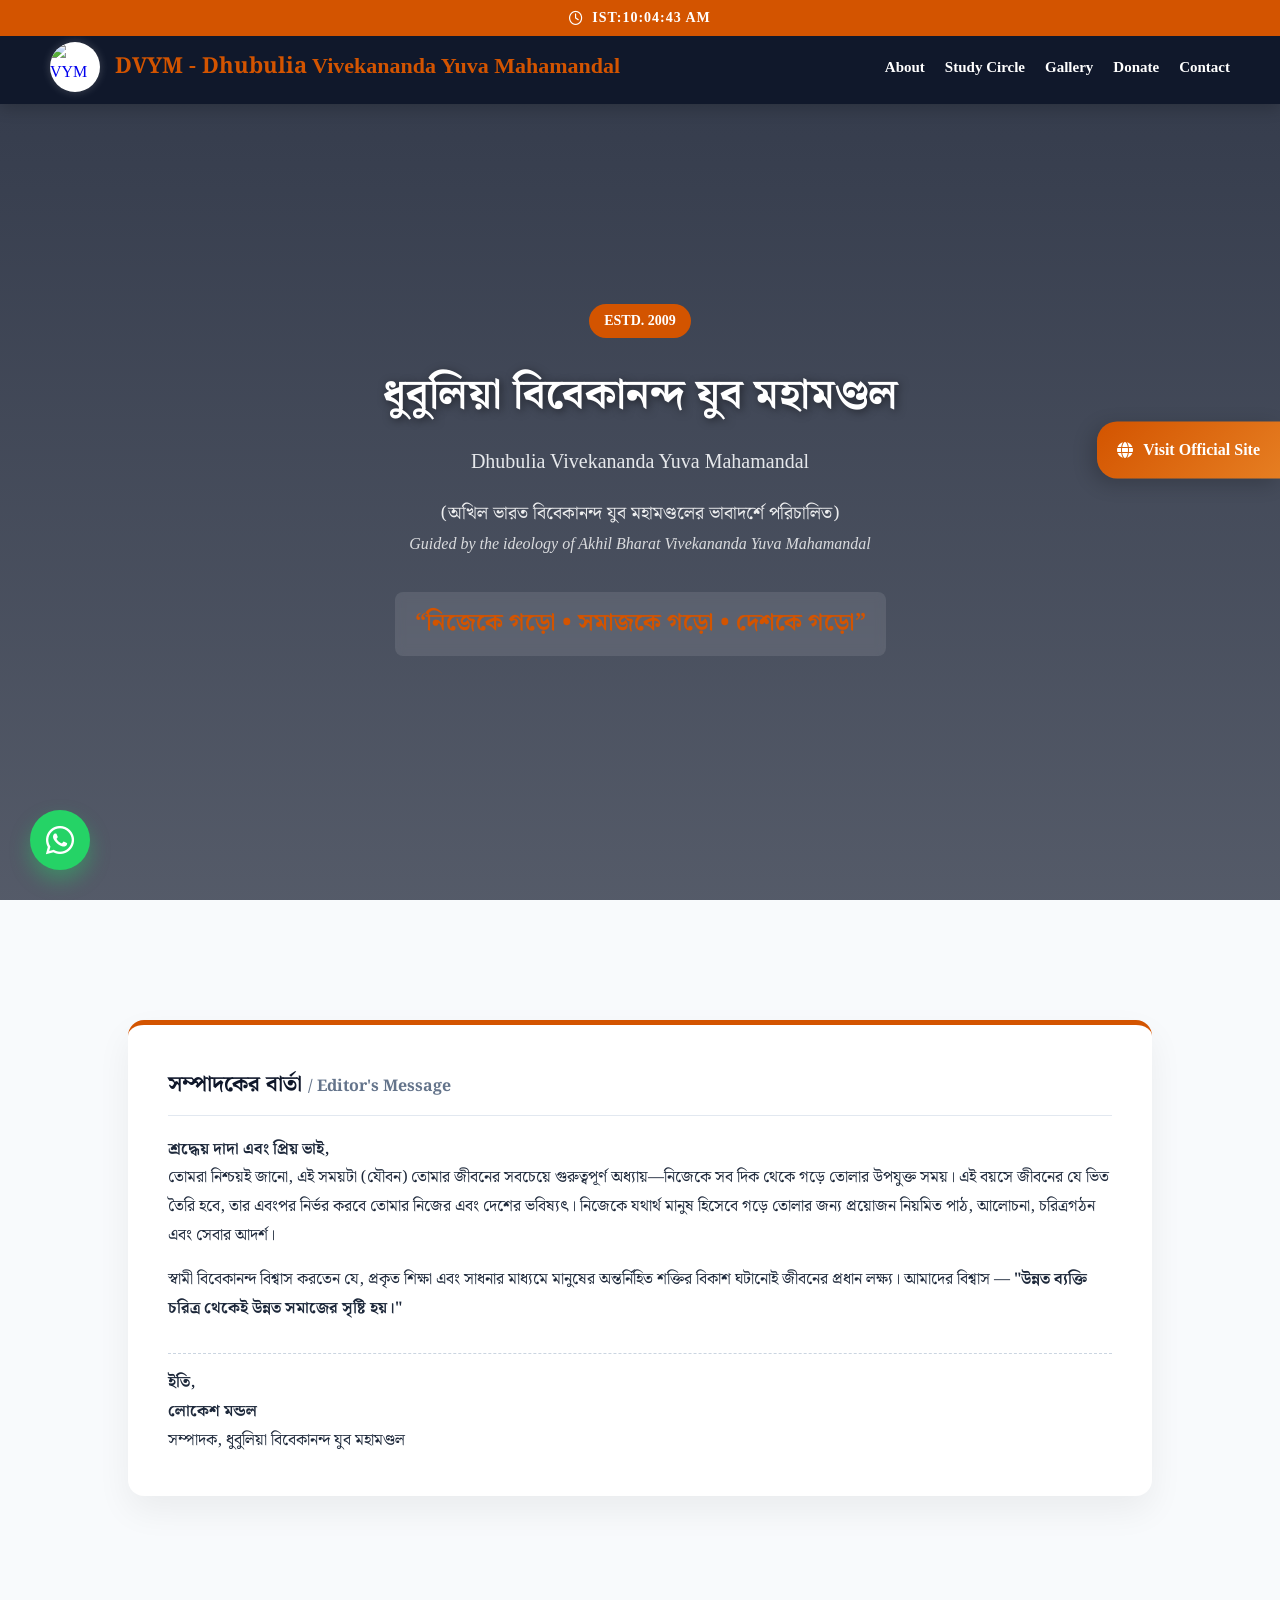
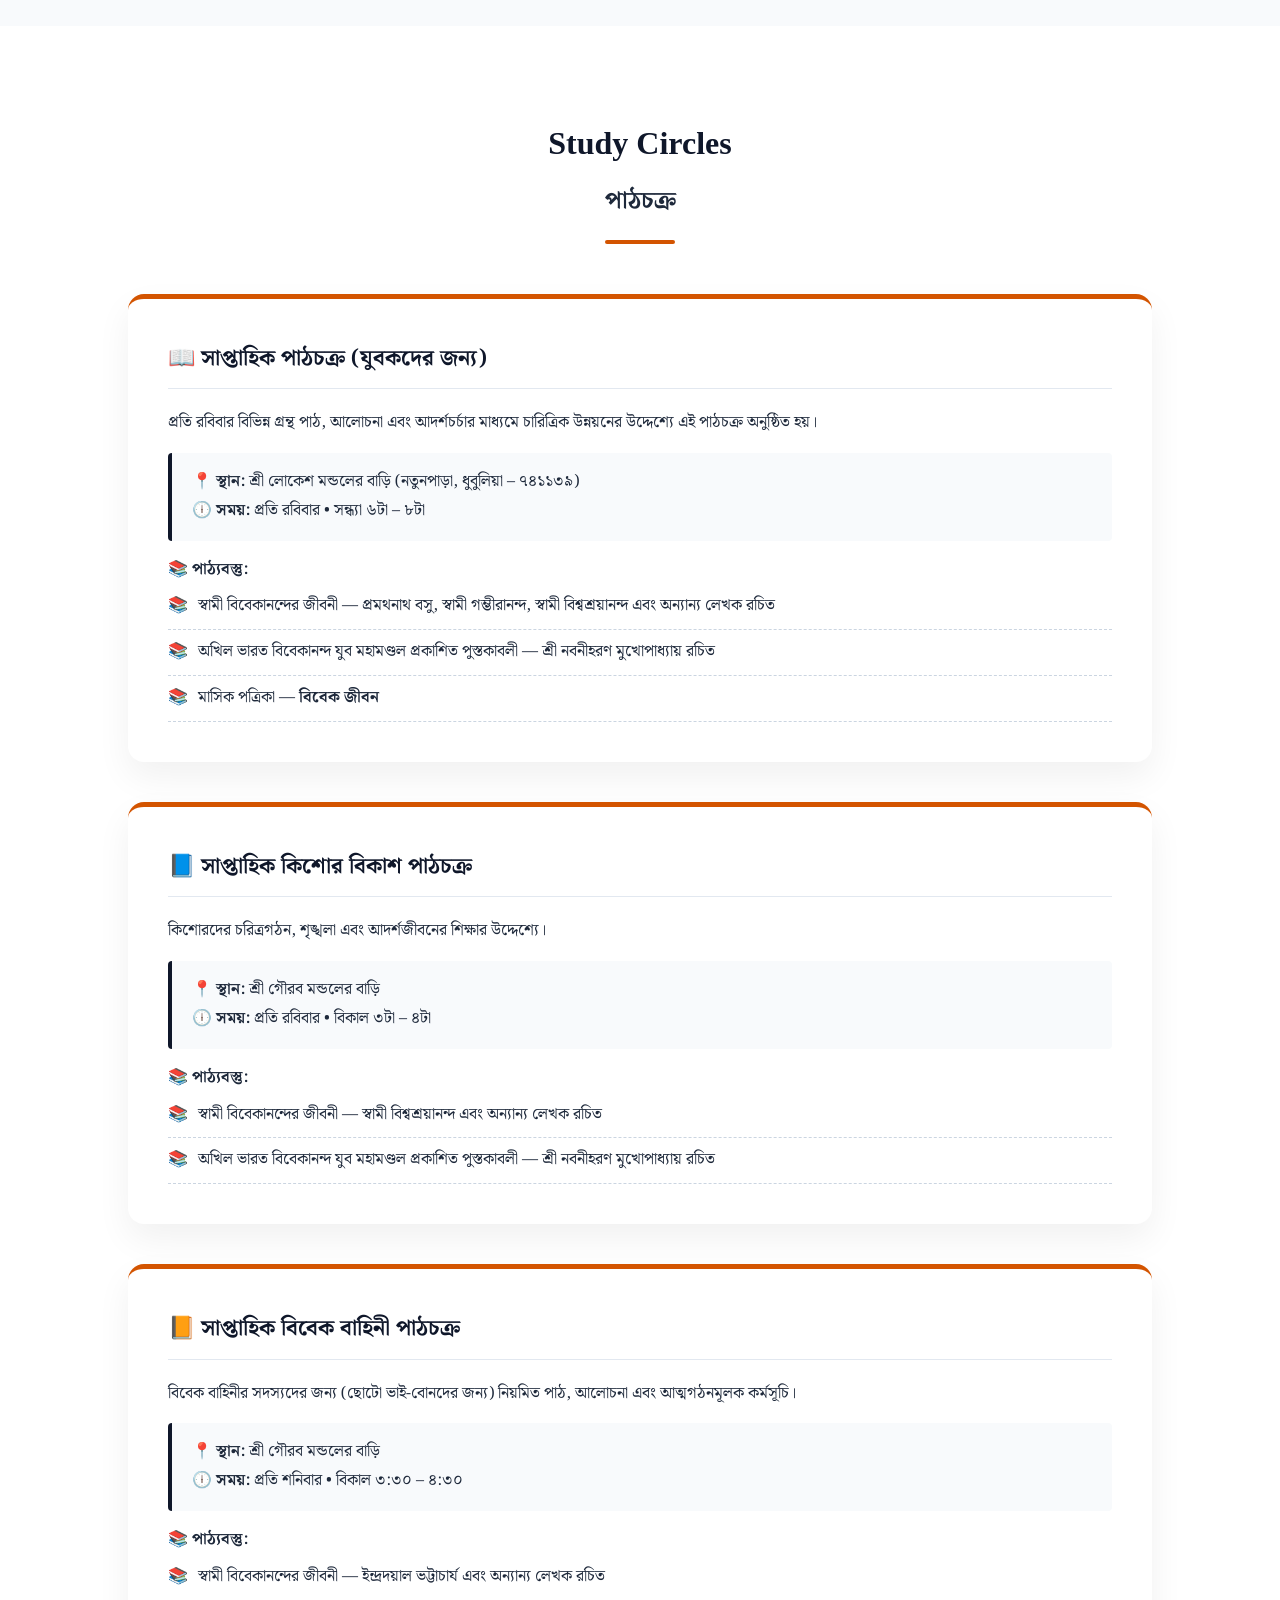
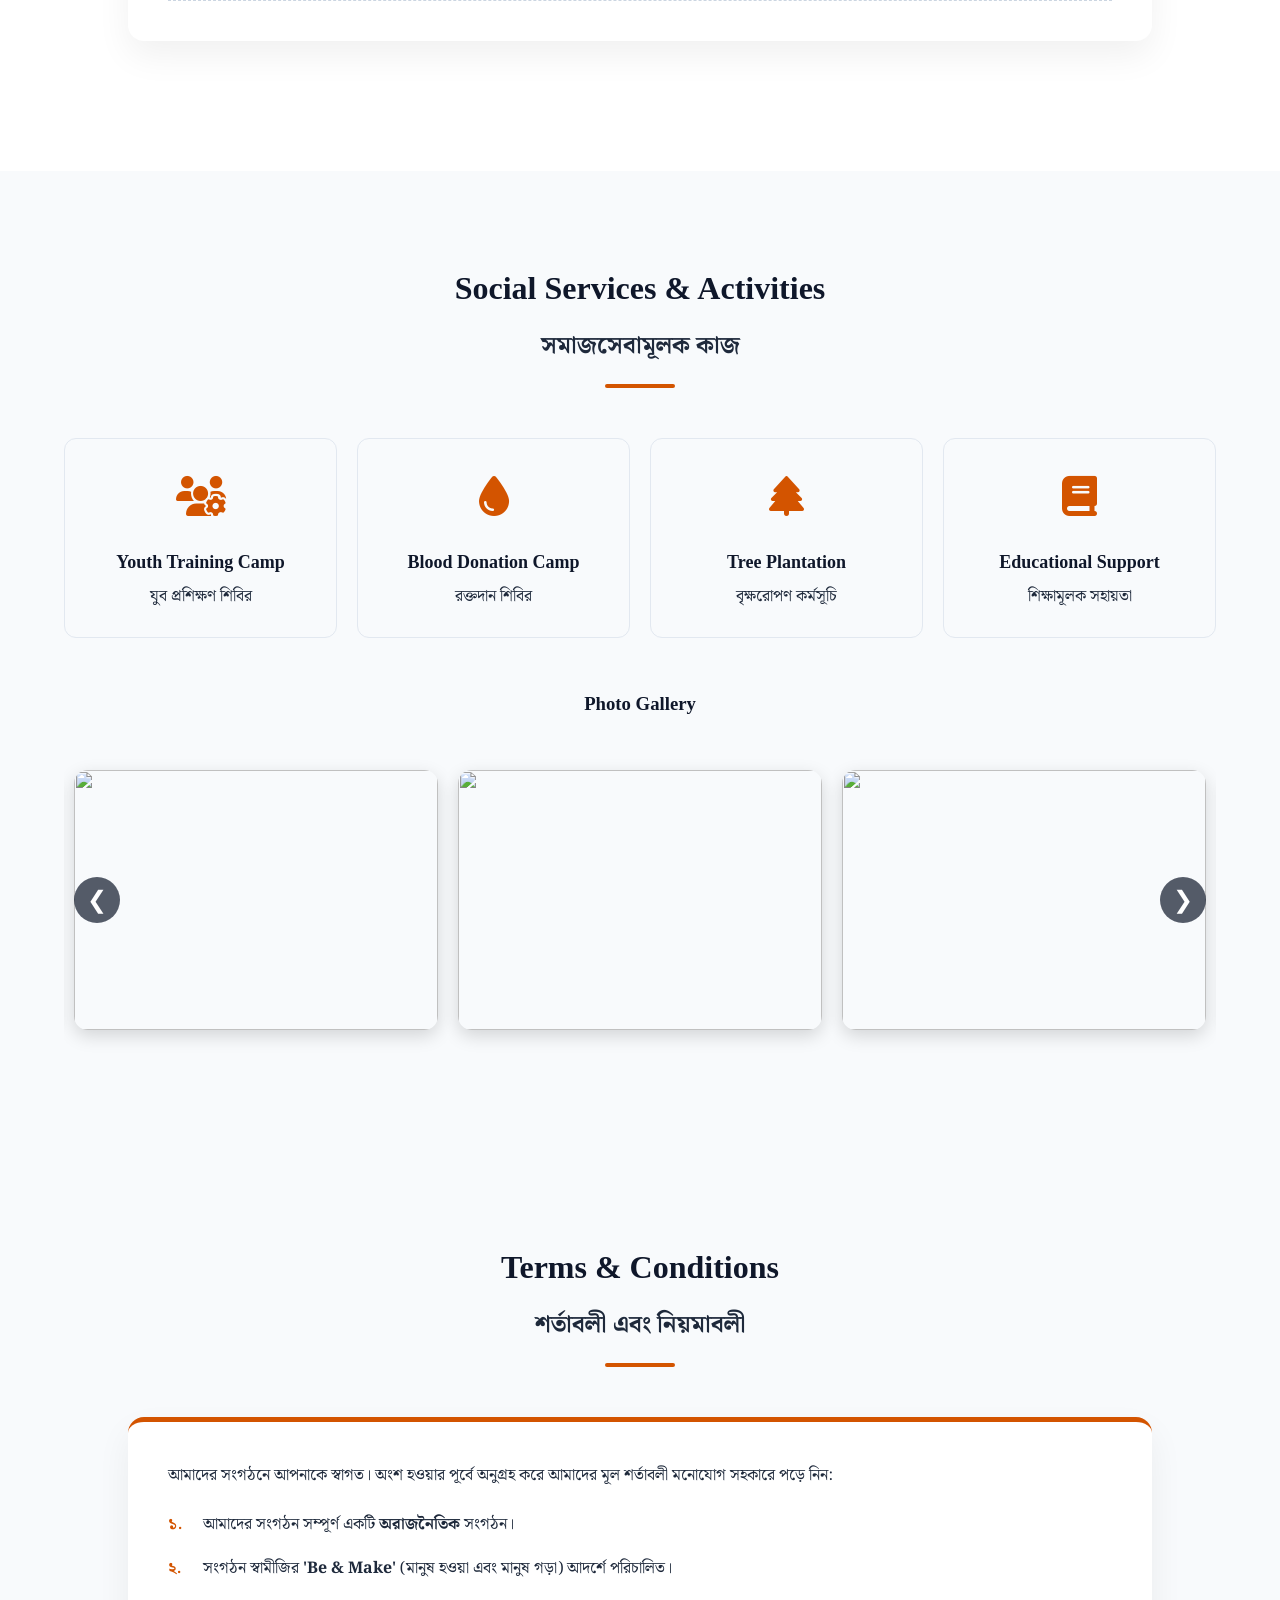
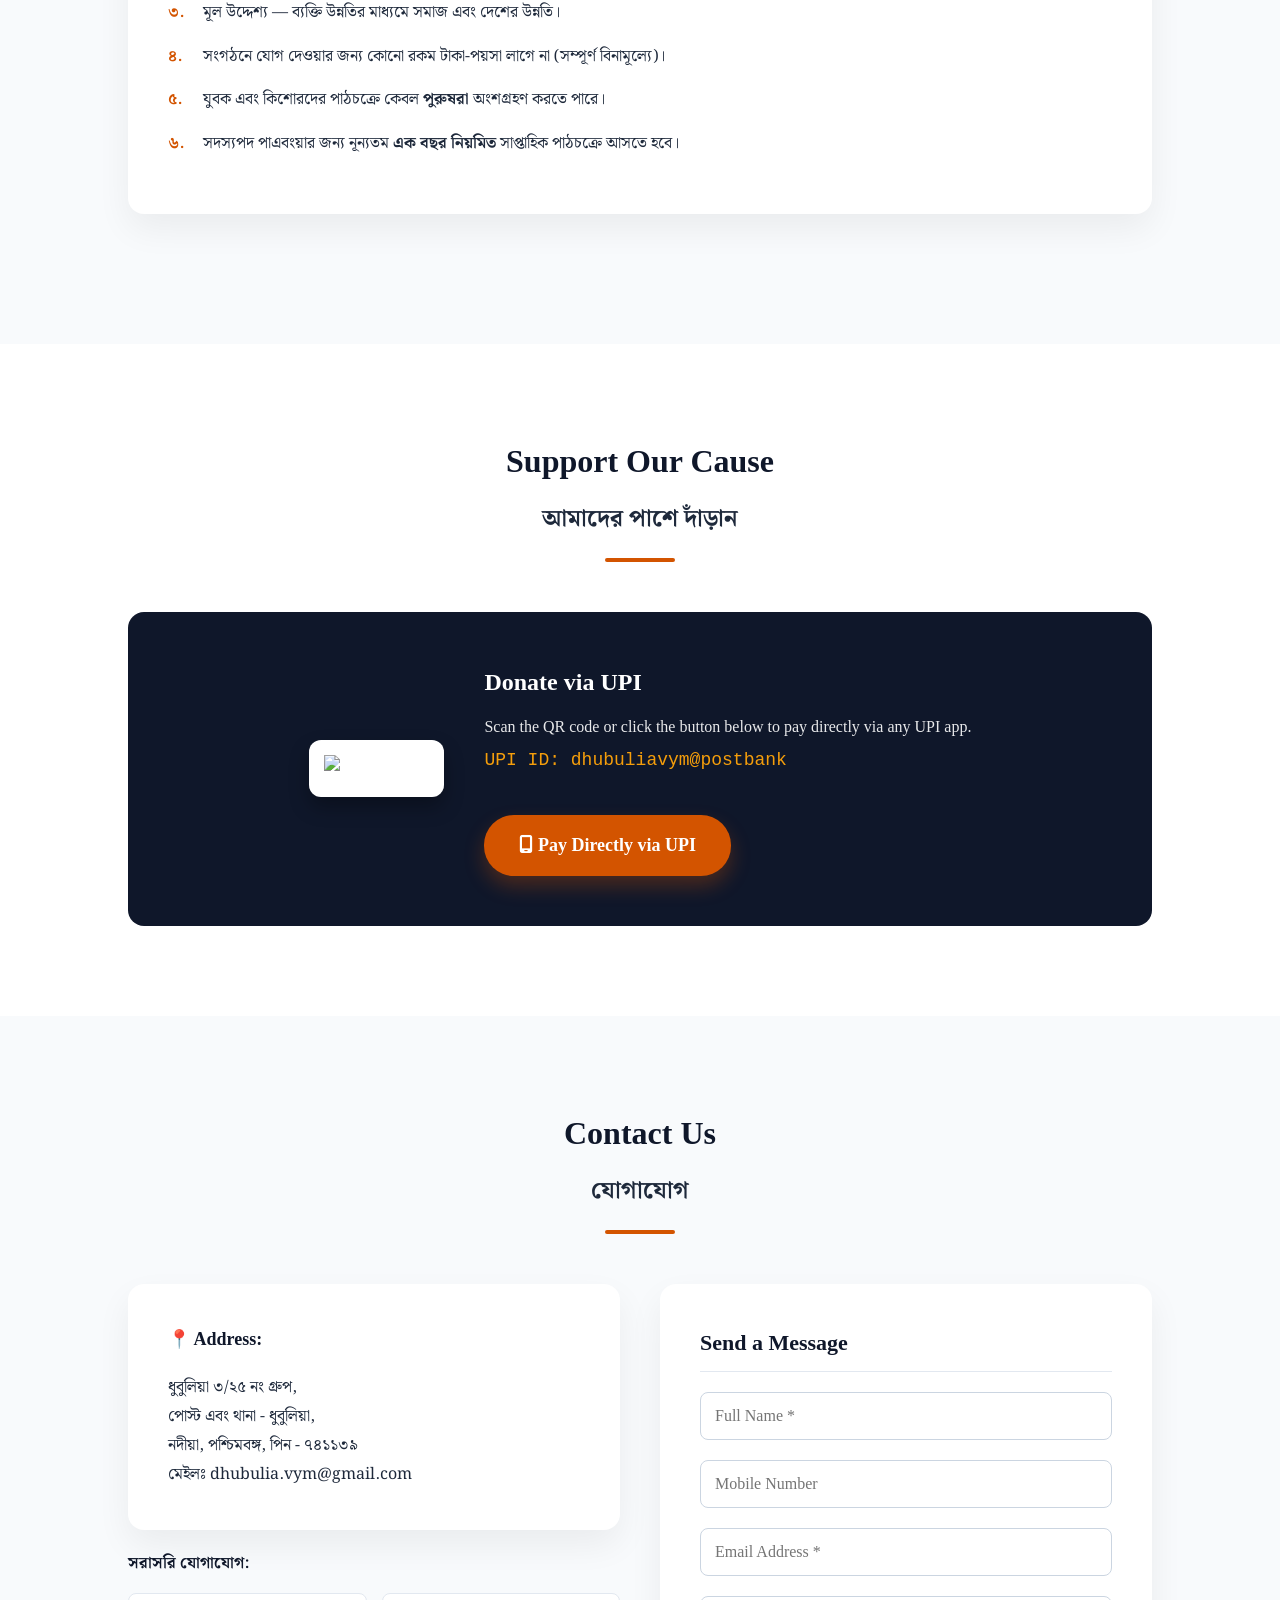
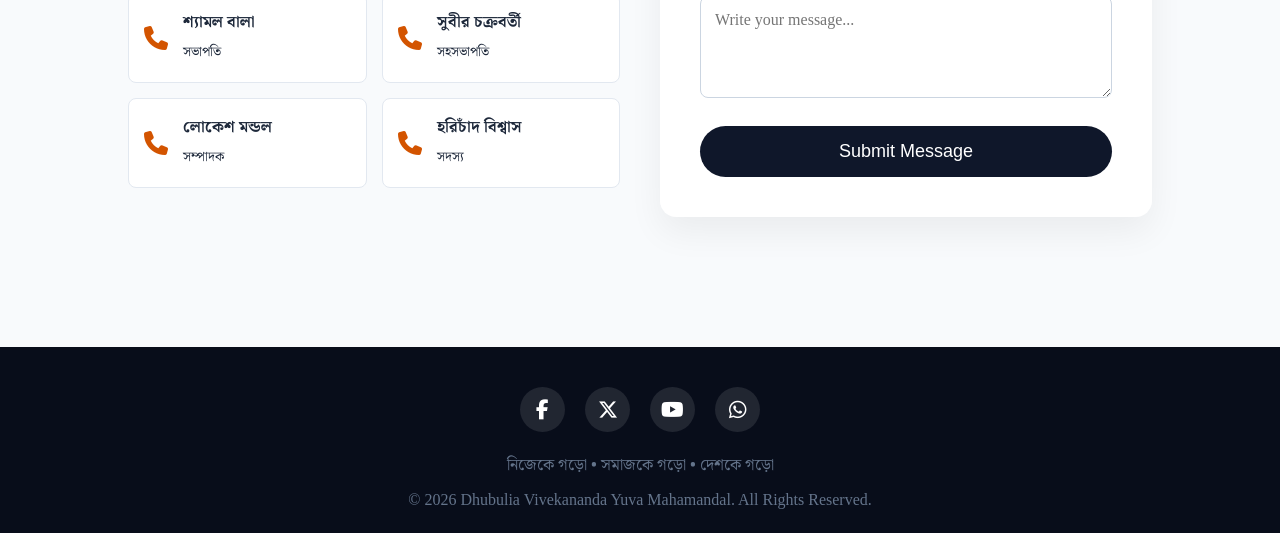
==== commit f47c8efa: "Update index.html" ====
--- a/index.html
+++ b/index.html
@@ -3,7 +3,7 @@
 <head>
     <meta charset="UTF-8">
     <meta name="viewport" content="width=device-width, initial-scale=1.0">
-    <title>Dhubulia Vivekananda Yuva Mahamandal | ধুবুলিয়া বিবেকানন্দ যুব মহামণ্ডল</title>
+    <title>DVYM - Dhubulia Vivekananda Yuva Mahamandal</title>
     
     <link href="https://fonts.googleapis.com/css2?family=Noto+Serif+Bengali:wght@400;600;700;800&display=swap" rel="stylesheet">
     <link rel="stylesheet" href="https://cdnjs.cloudflare.com/ajax/libs/font-awesome/6.4.0/css/all.min.css">
@@ -552,7 +552,7 @@
         <a href="#home" class="logo-container">
             <img src="https://i.ibb.co/RGnjctz3/310393.jpg" alt="VYM Logo" class="logo-img">
             <div class="logo-text">
-                <span class="bn">Dhubulia</span> <span>Vivekananda Yuva Mahamandal</span>
+                <span class="bn">DVYM - Dhubulia</span> <span>Vivekananda Yuva Mahamandal</span>
             </div>
         </a>
         <ul class="nav-links">
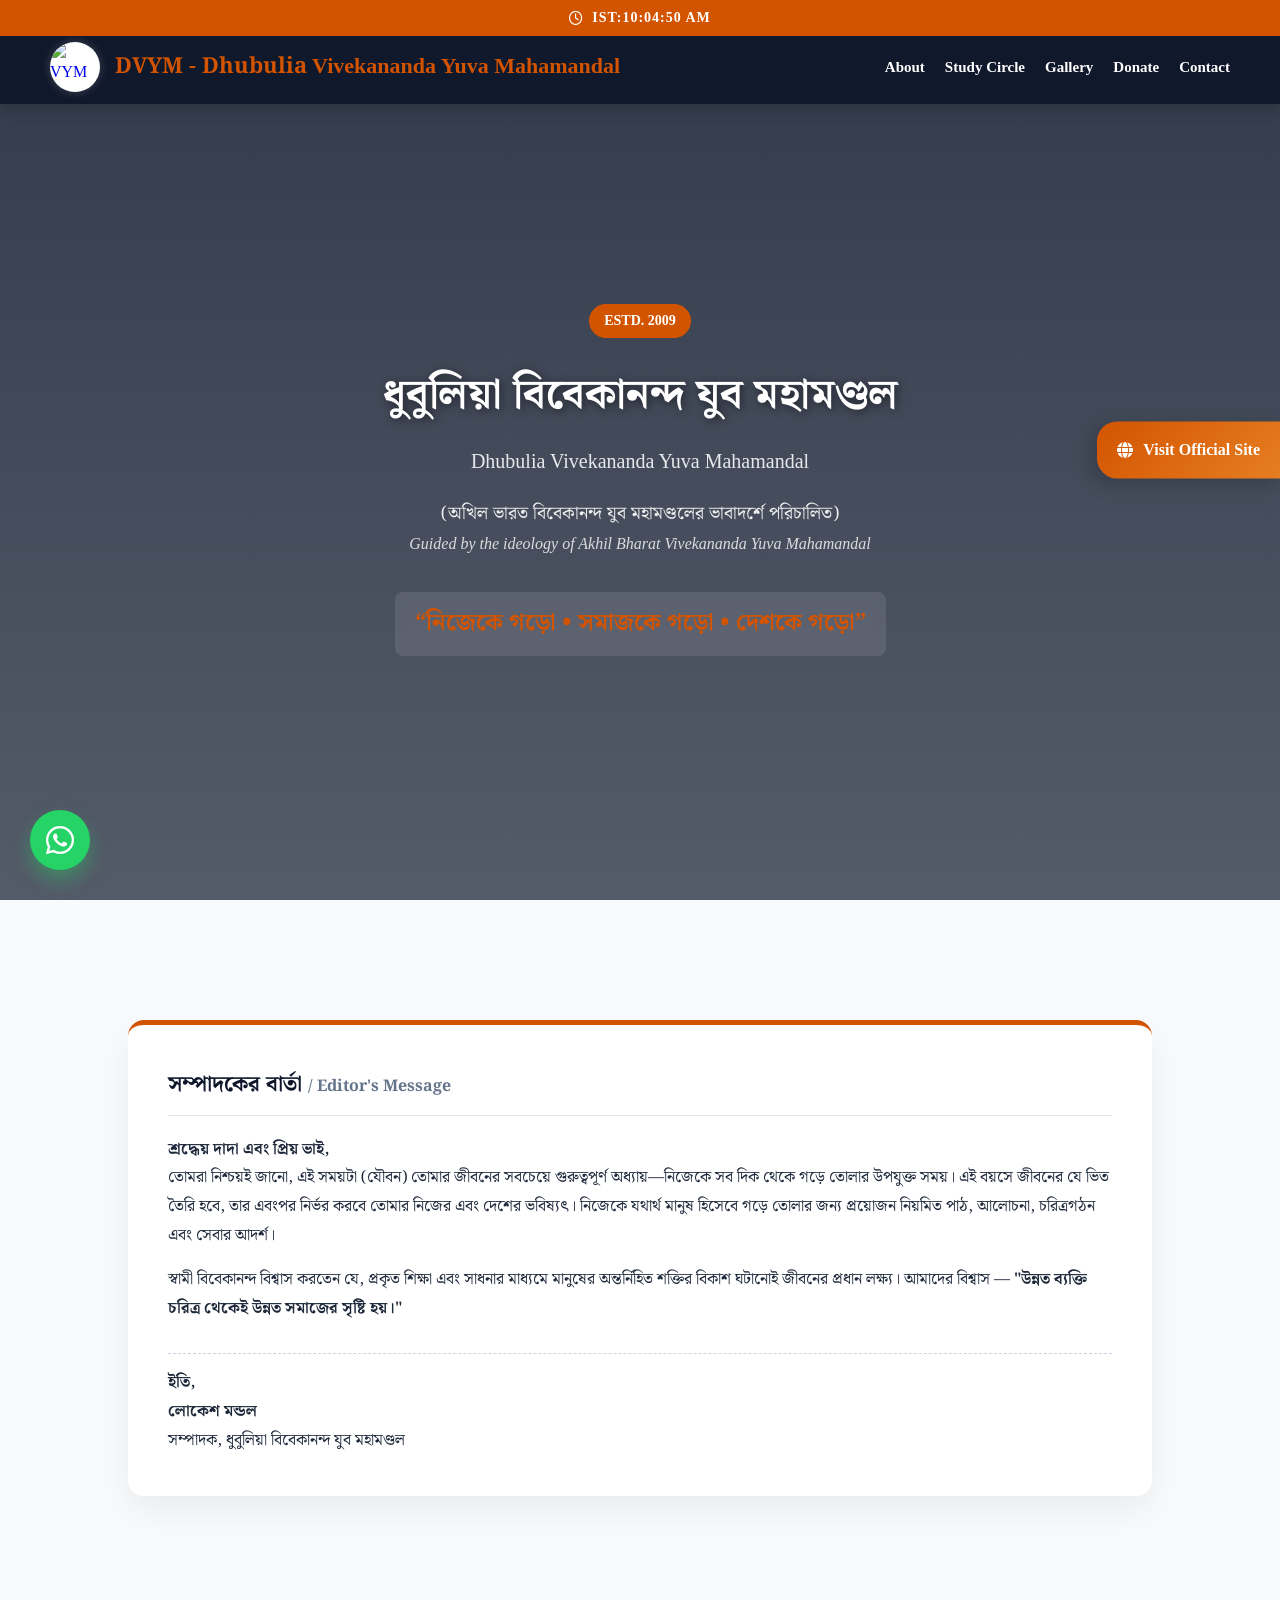
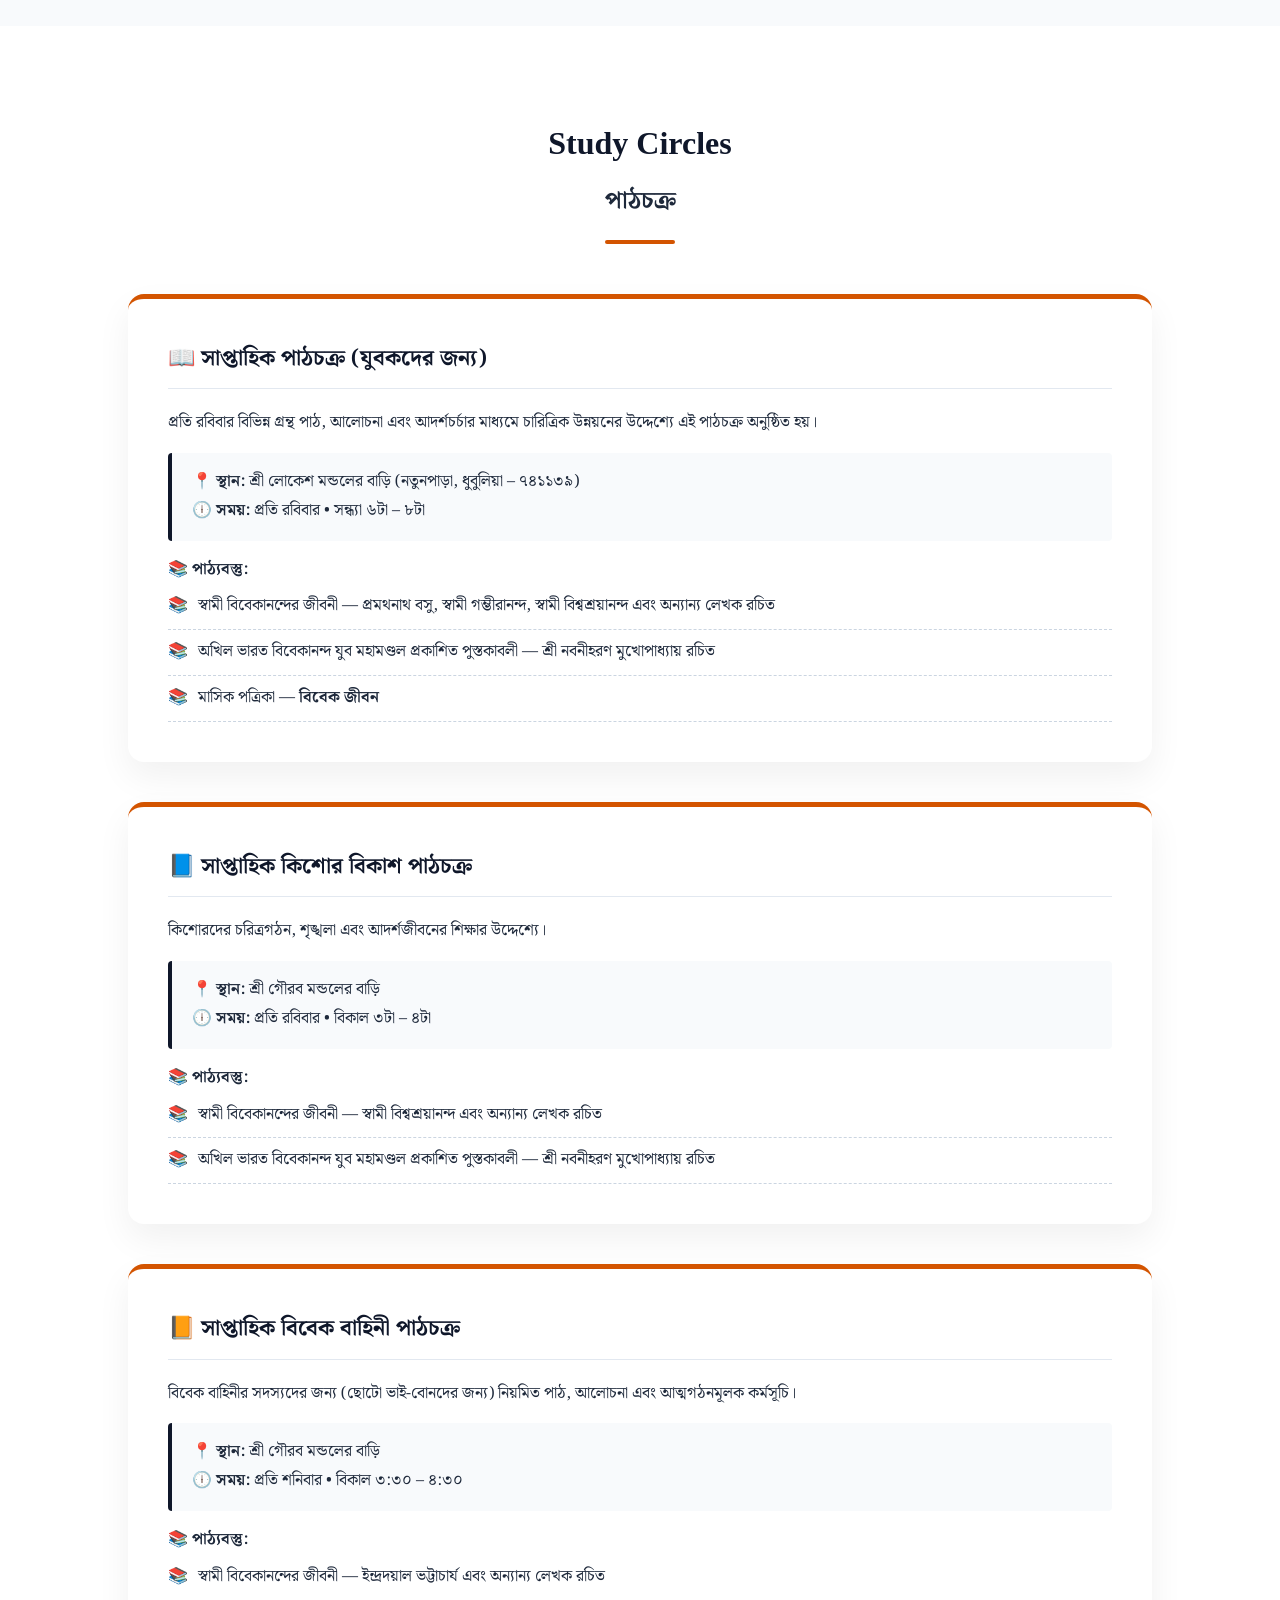
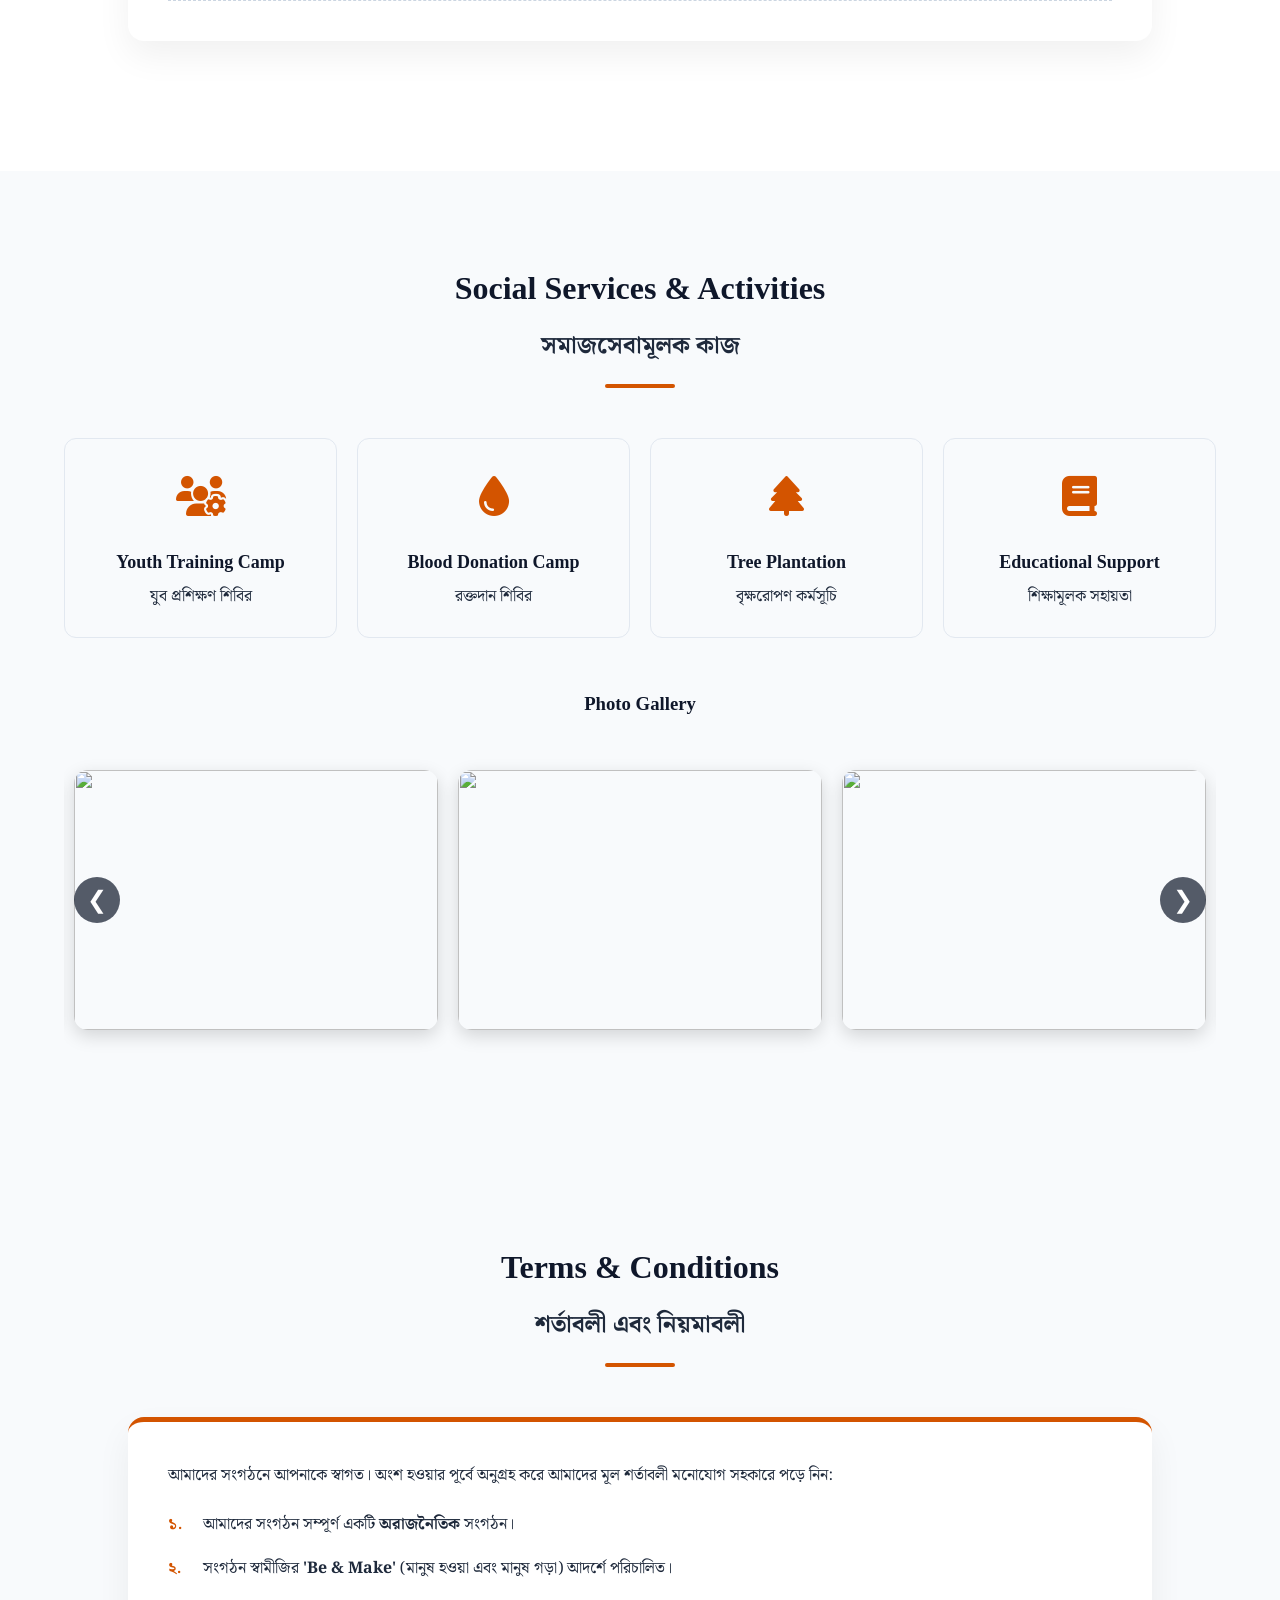
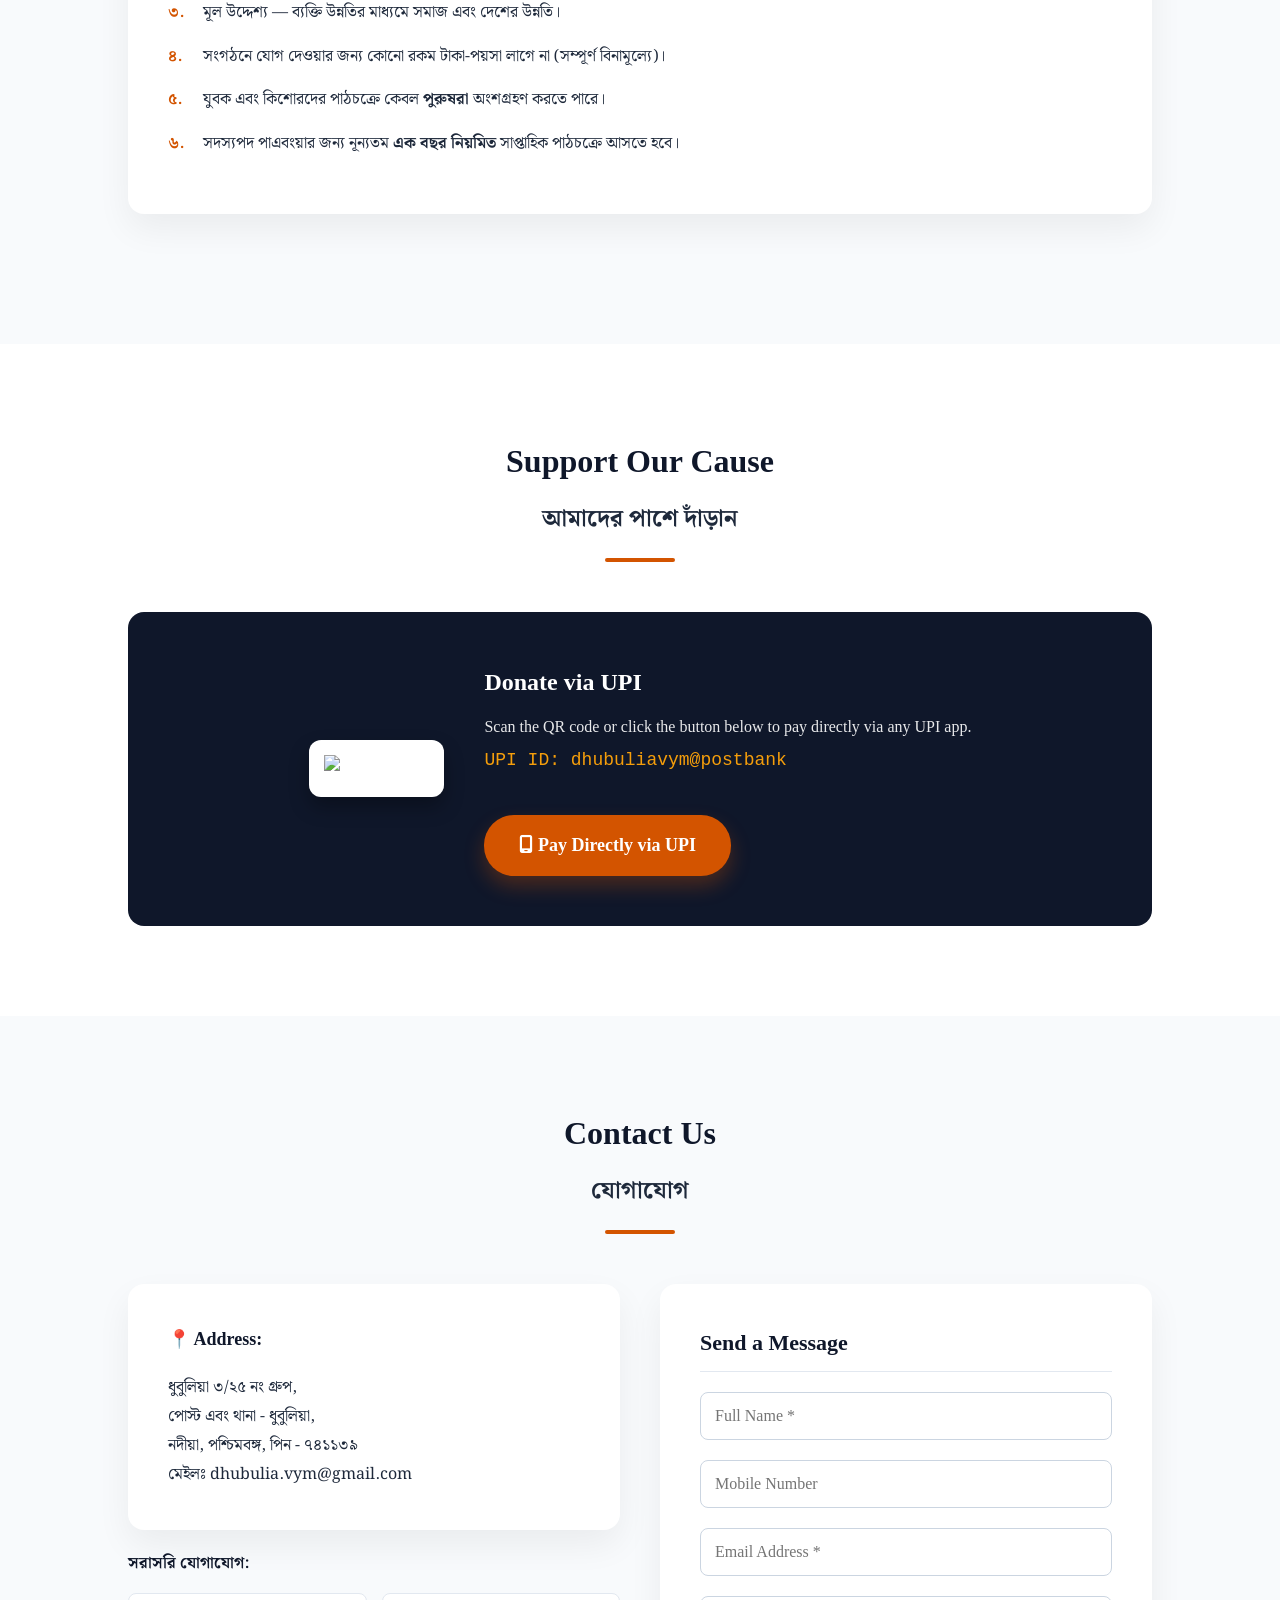
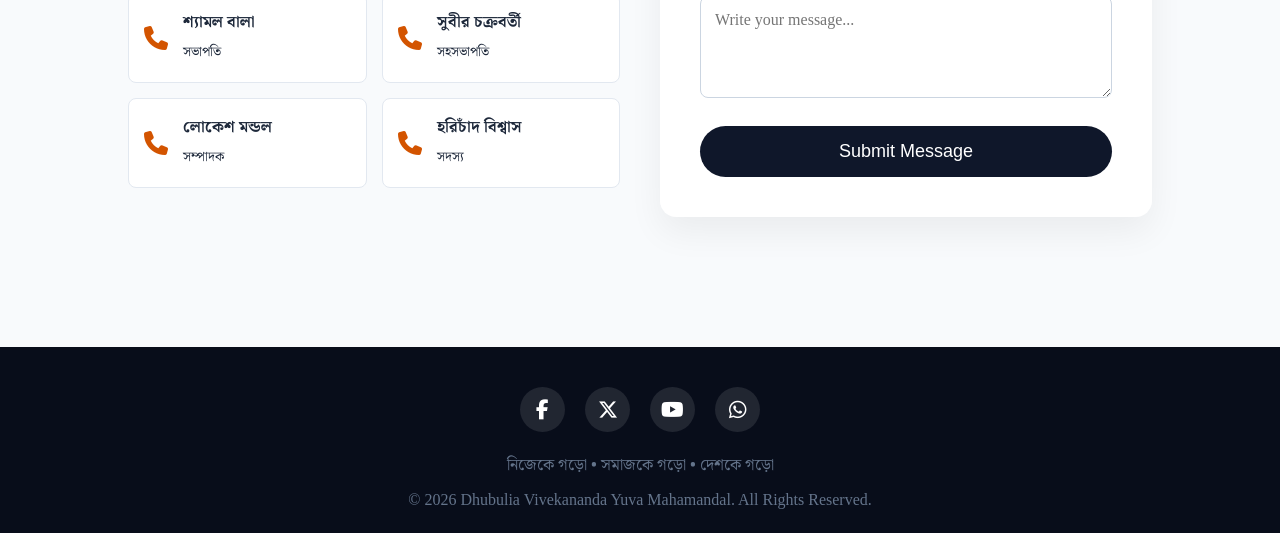
==== commit b2caef6b: "Update index.html" ====
--- a/index.html
+++ b/index.html
@@ -3,6 +3,7 @@
 <head>
     <meta charset="UTF-8">
     <meta name="viewport" content="width=device-width, initial-scale=1.0">
+    <meta name="google-site-verification" content="0Yn-aw4f9IqO05aOJeoQUO9ZJV9LYSUZmtqYVAY03yk" />
     <title>DVYM - Dhubulia Vivekananda Yuva Mahamandal</title>
     
     <link href="https://fonts.googleapis.com/css2?family=Noto+Serif+Bengali:wght@400;600;700;800&display=swap" rel="stylesheet">
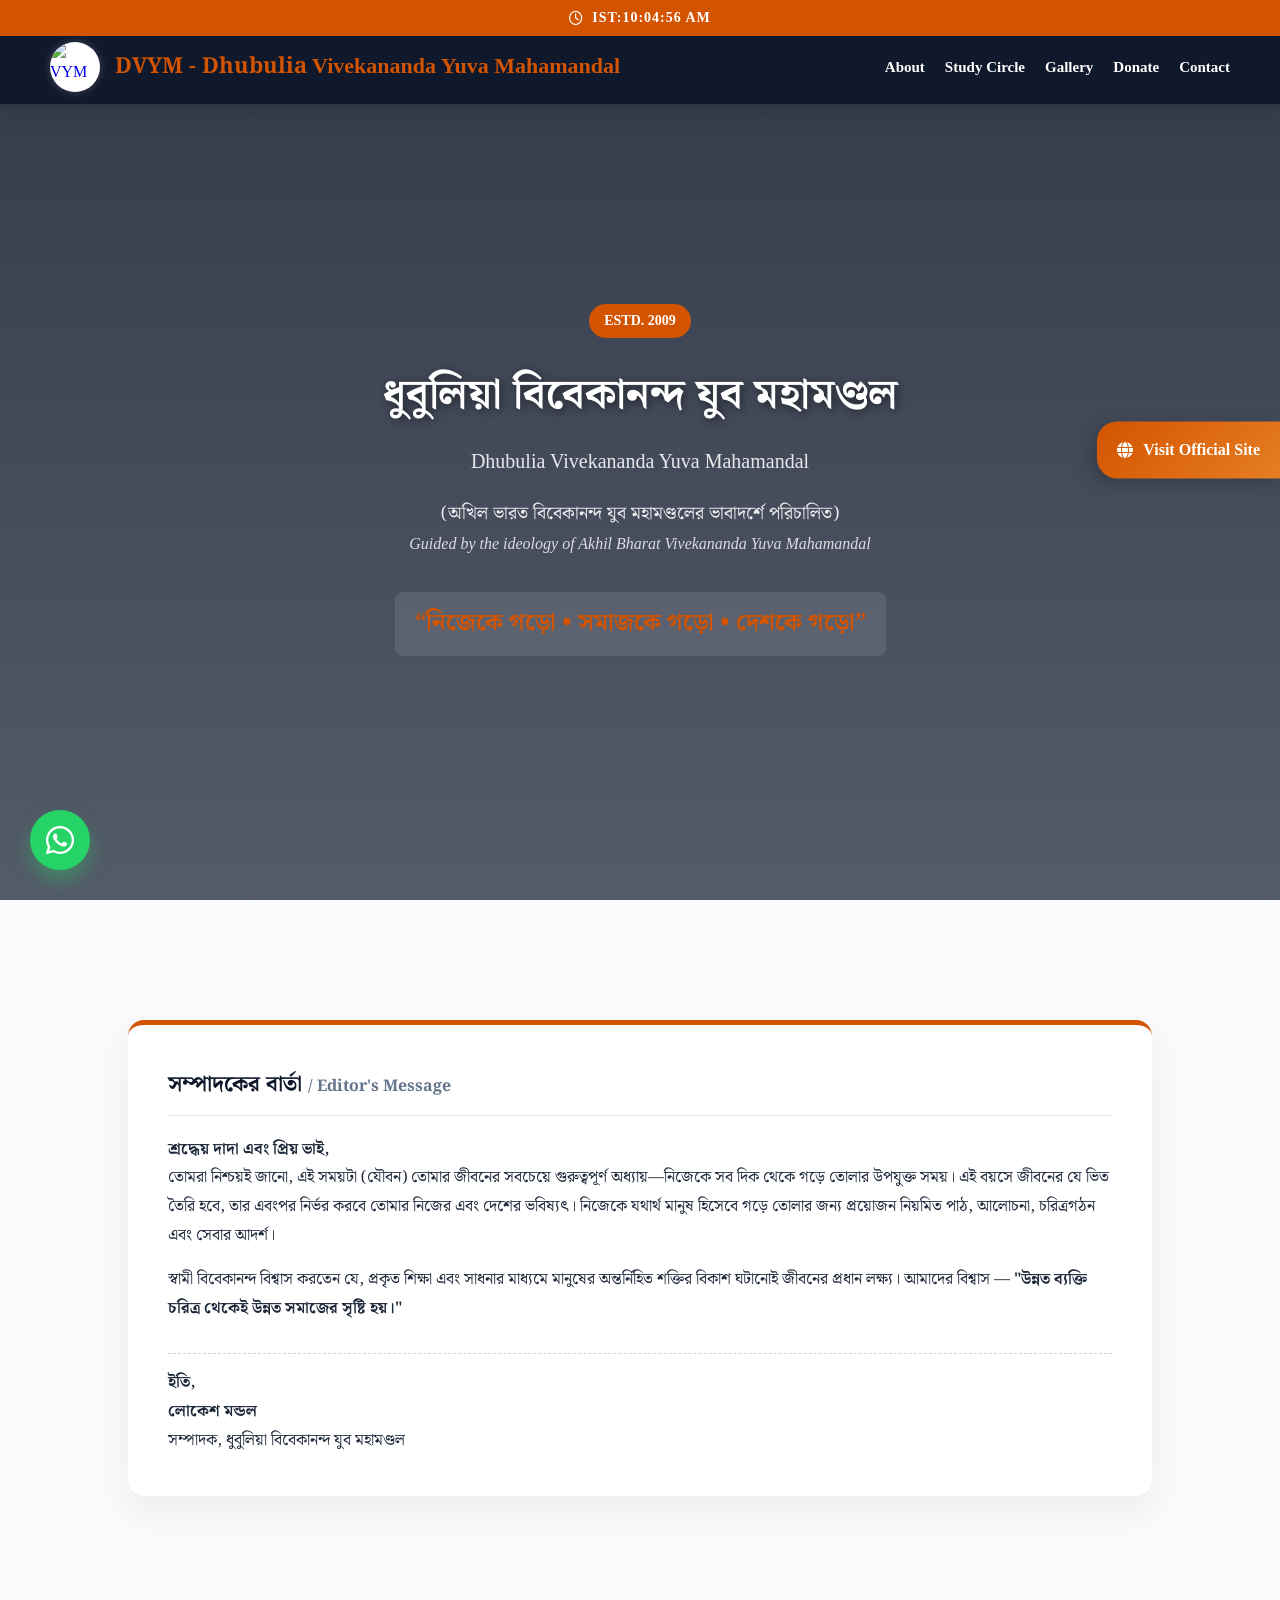
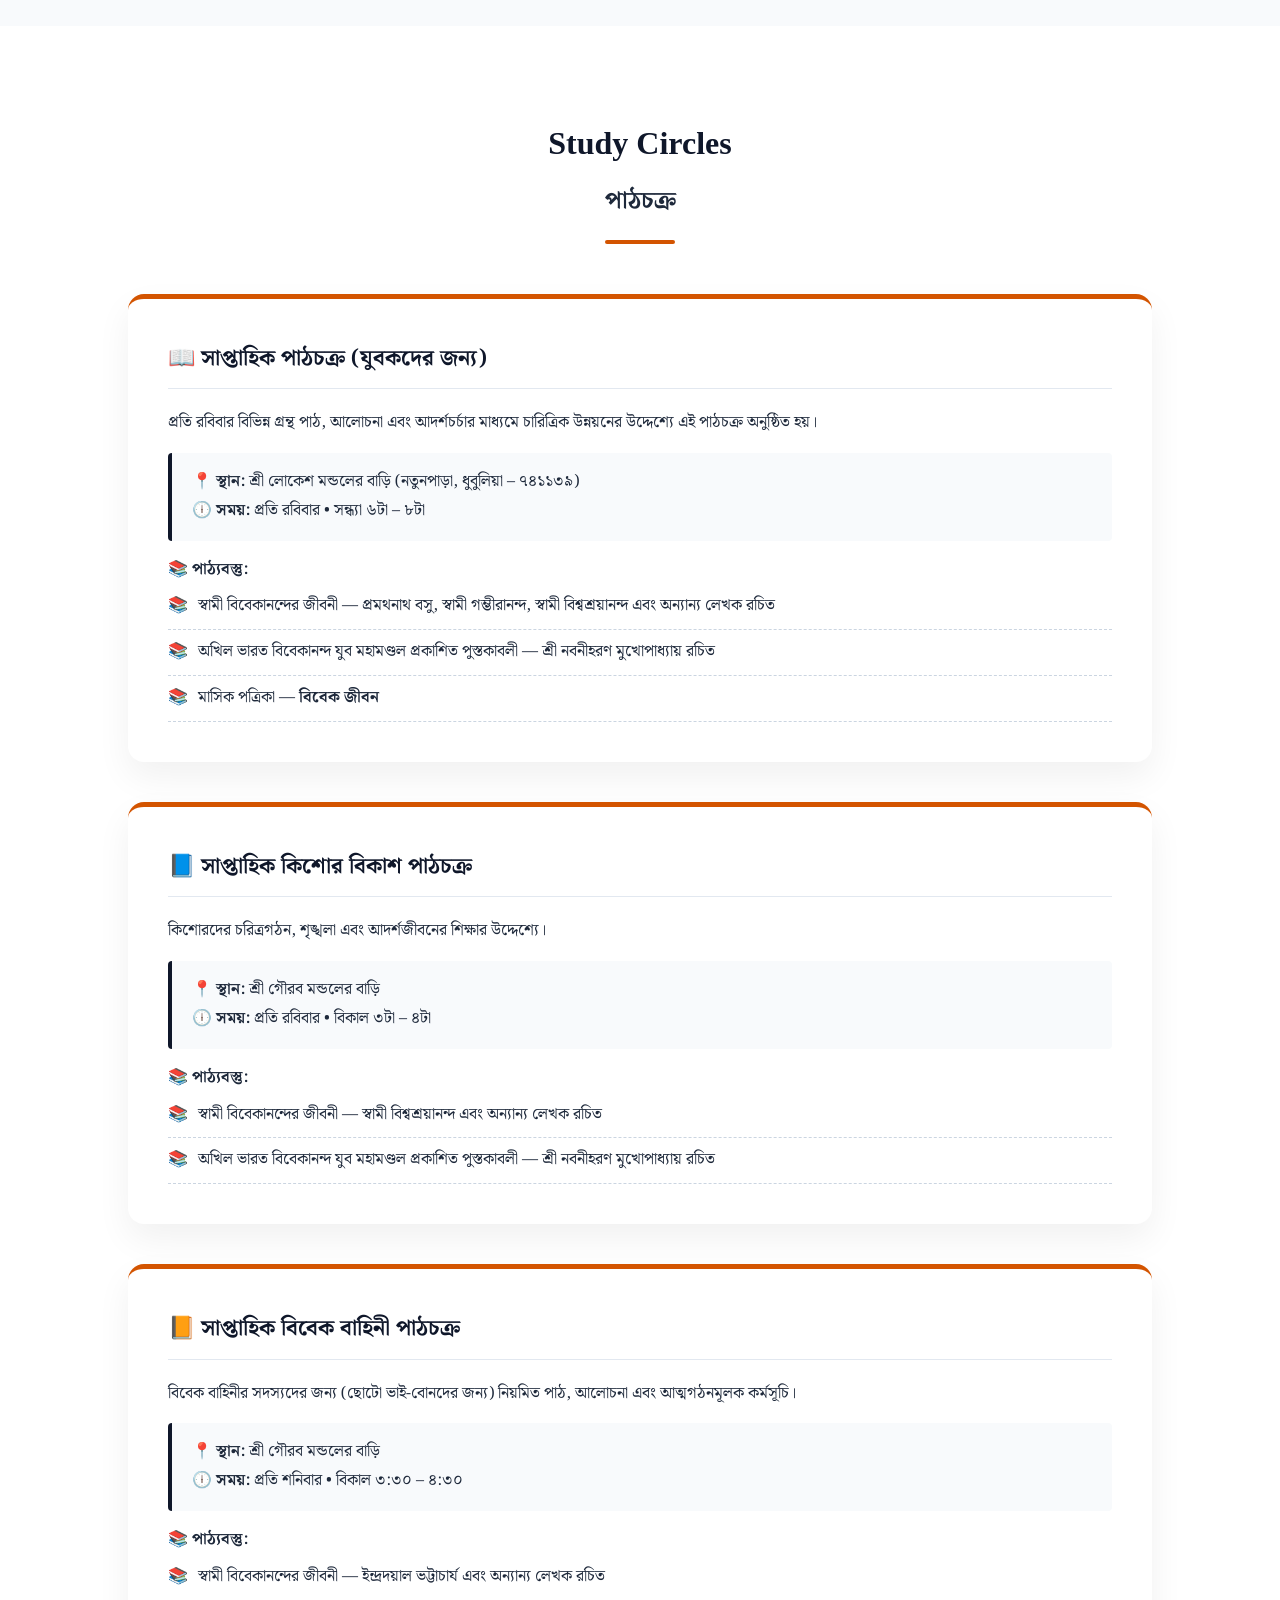
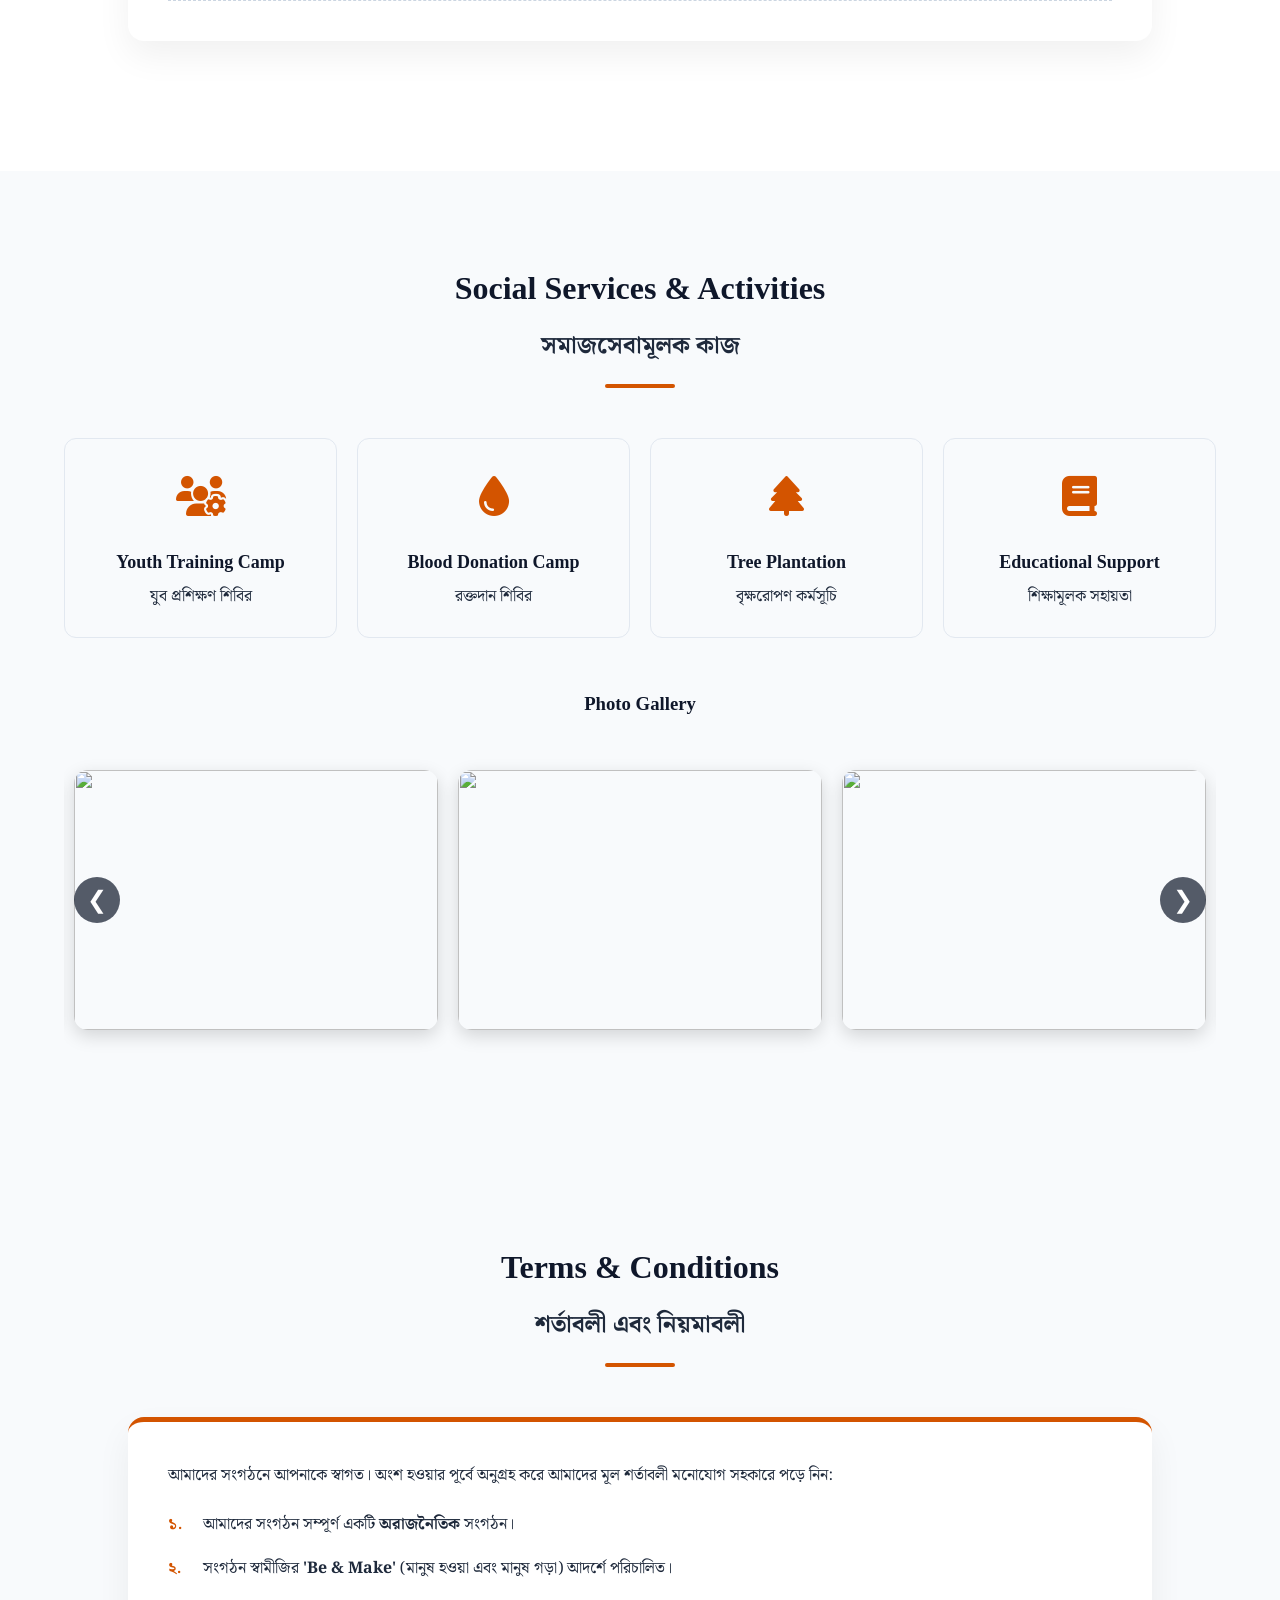
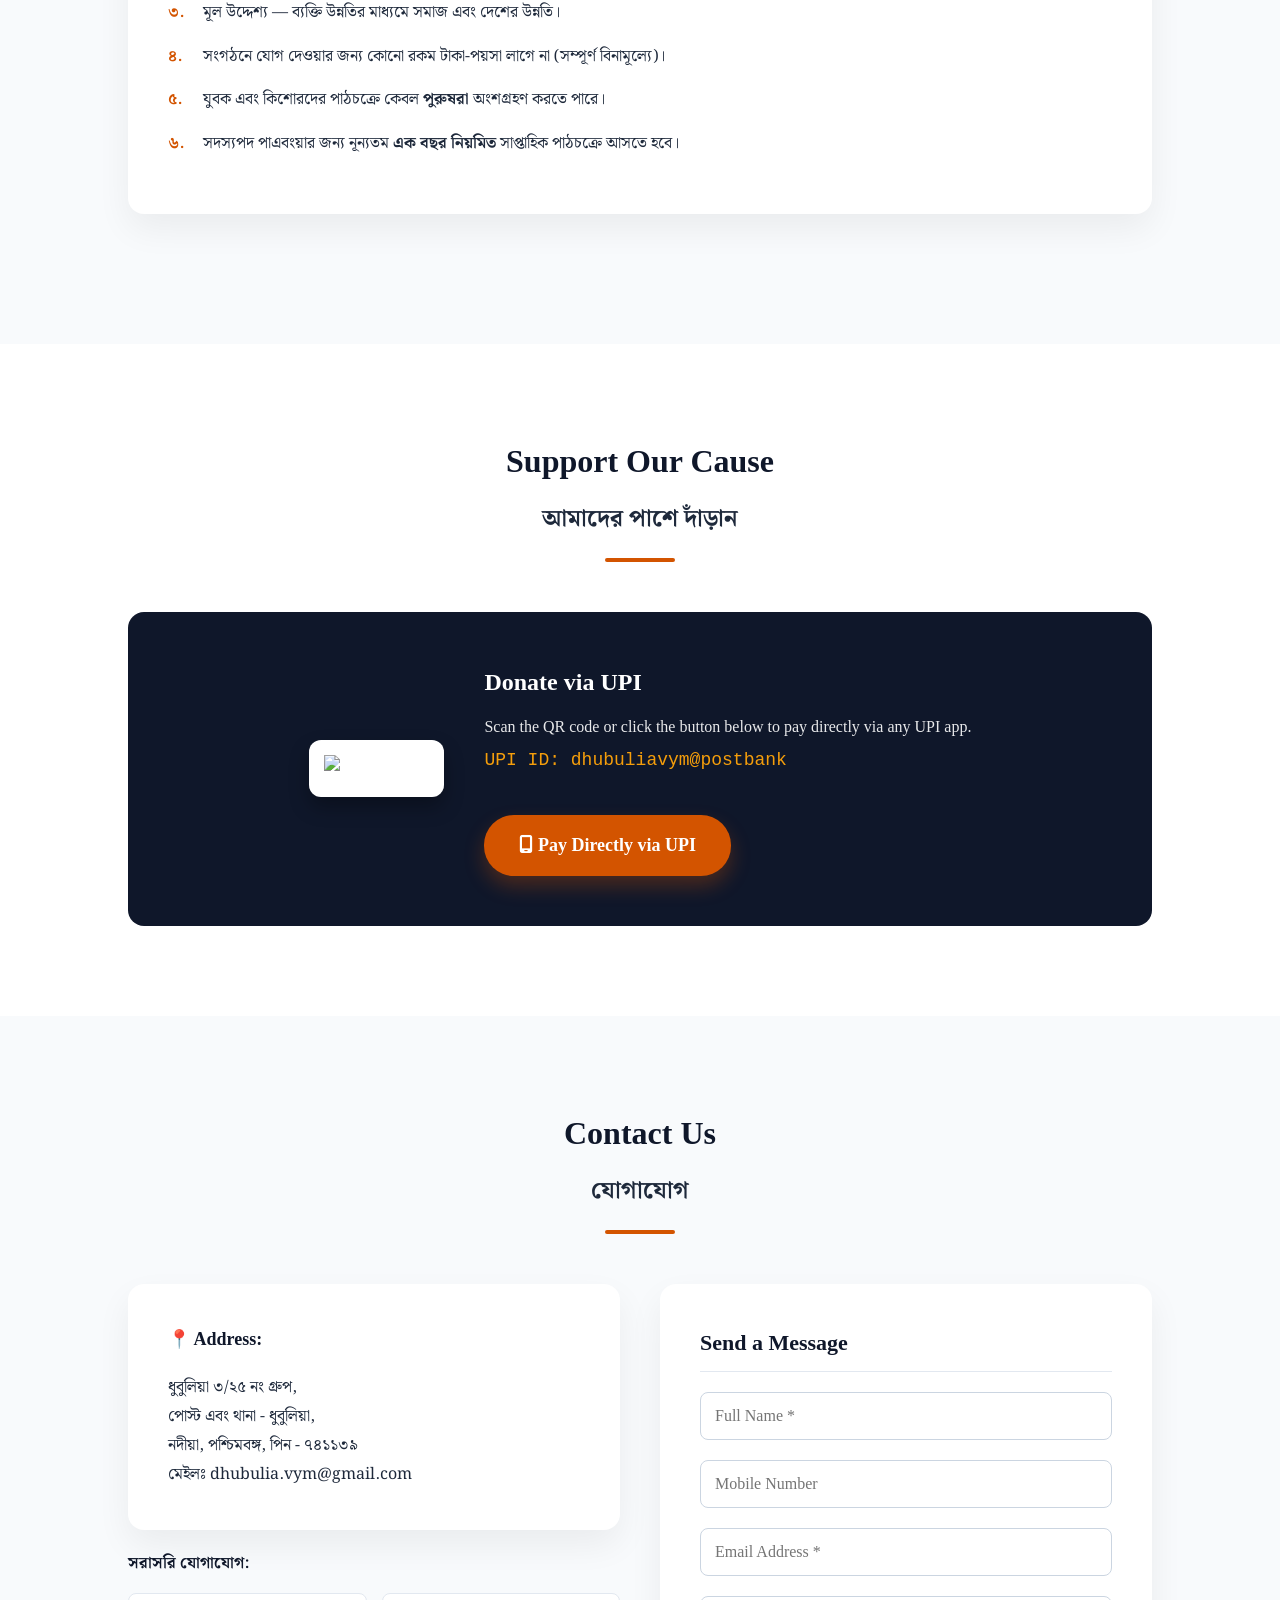
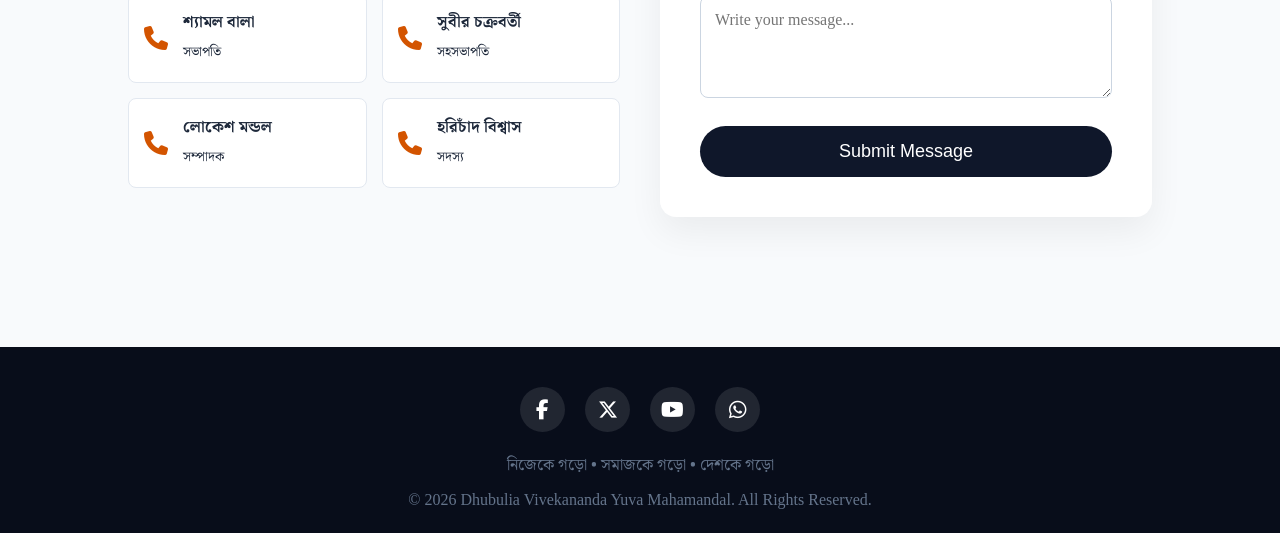
==== commit c1d0a186: "Update index.html" ====
--- a/index.html
+++ b/index.html
@@ -1,9 +1,9 @@
 <!DOCTYPE html>
 <html lang="en">
 <head>
+    <meta name="google-site-verification" content="0Yn-aw4f9IqO05aOJeoQUO9ZJV9LYSUZmtqYVAY03yk" />
     <meta charset="UTF-8">
     <meta name="viewport" content="width=device-width, initial-scale=1.0">
-    <meta name="google-site-verification" content="0Yn-aw4f9IqO05aOJeoQUO9ZJV9LYSUZmtqYVAY03yk" />
     <title>DVYM - Dhubulia Vivekananda Yuva Mahamandal</title>
     
     <link href="https://fonts.googleapis.com/css2?family=Noto+Serif+Bengali:wght@400;600;700;800&display=swap" rel="stylesheet">
